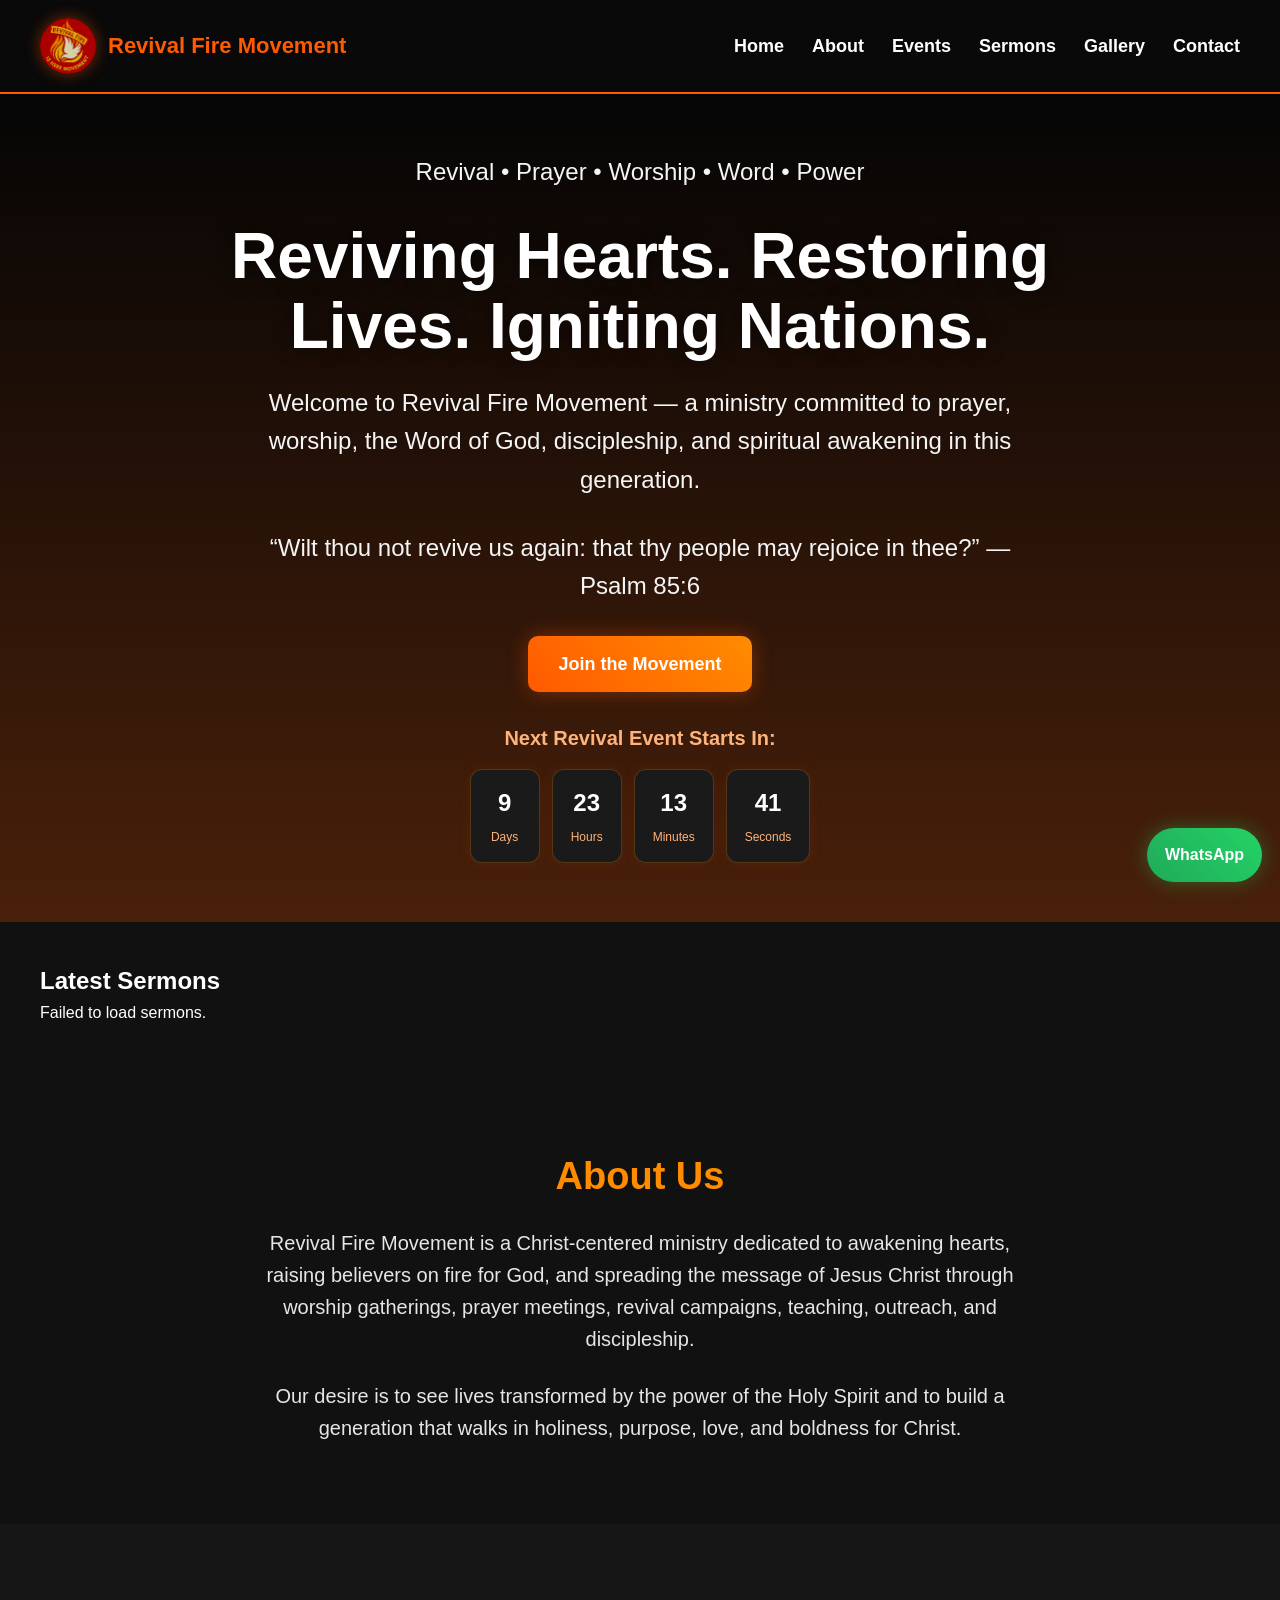
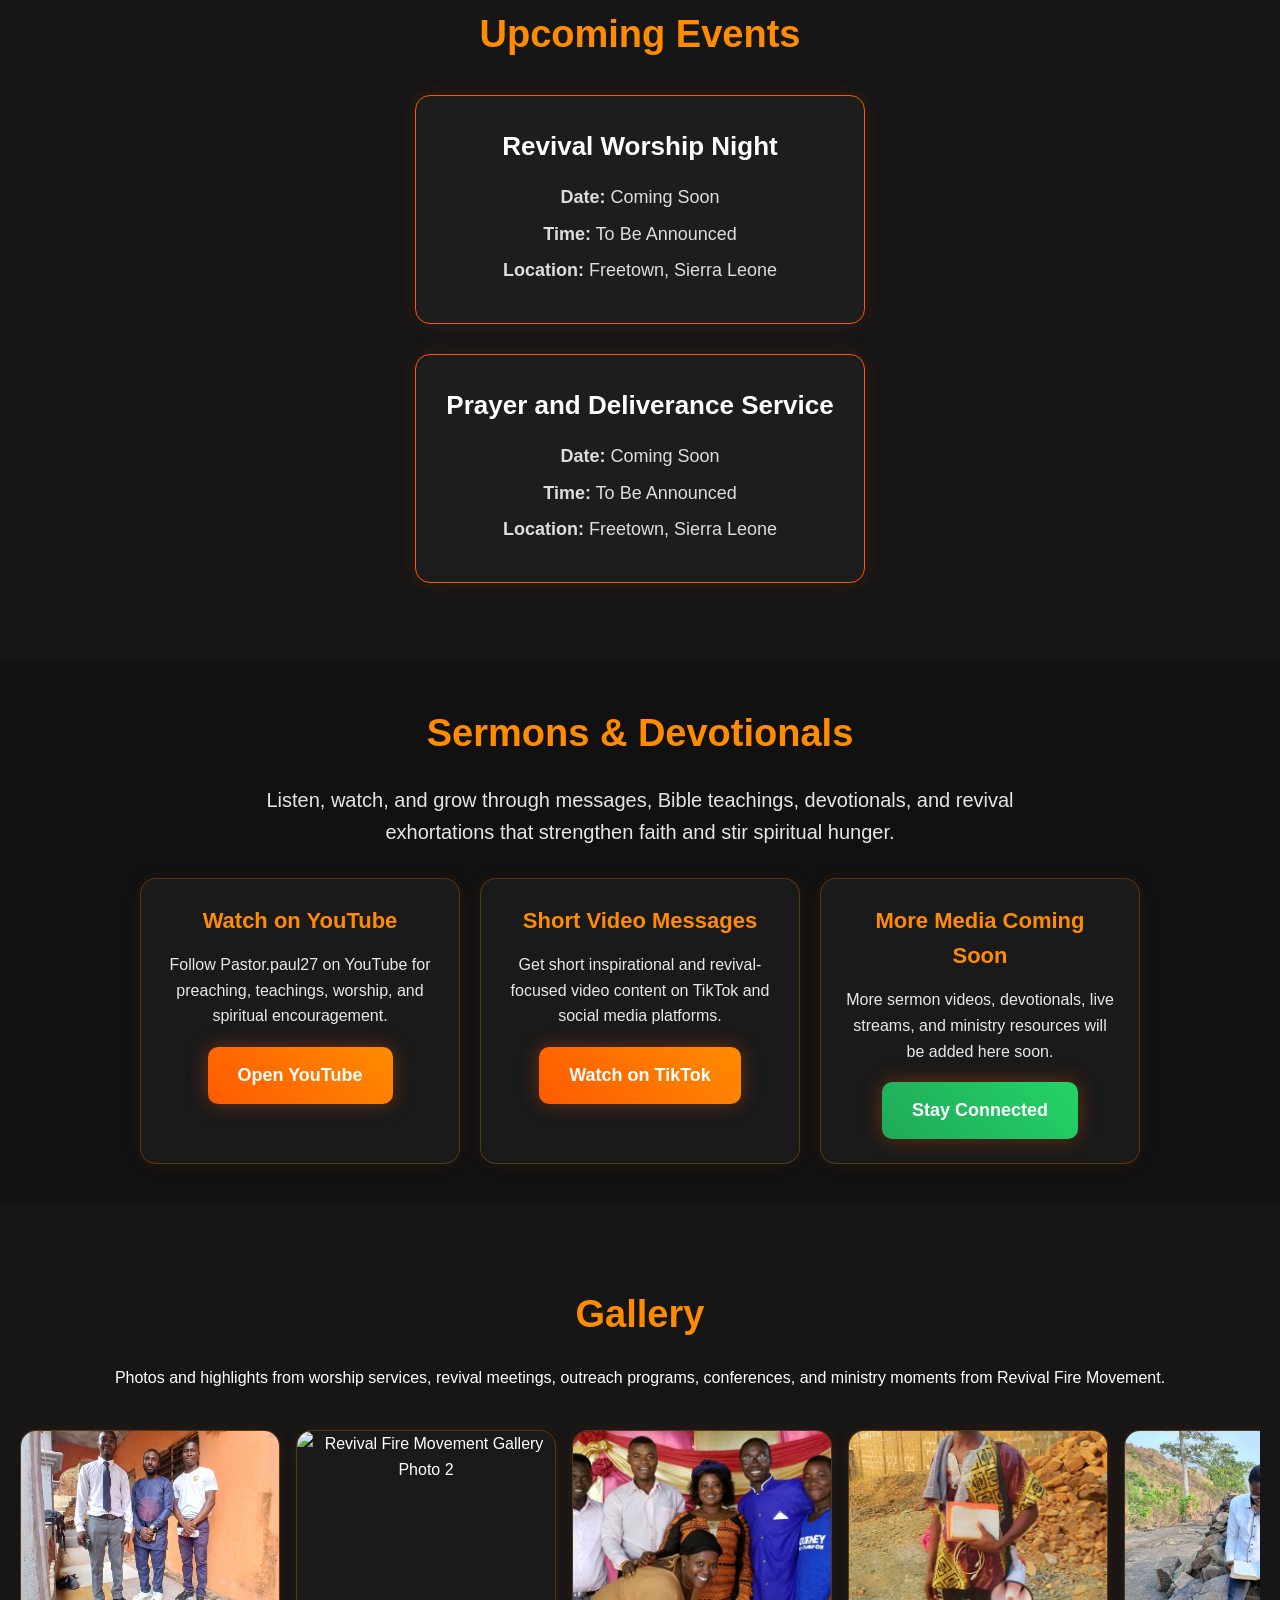
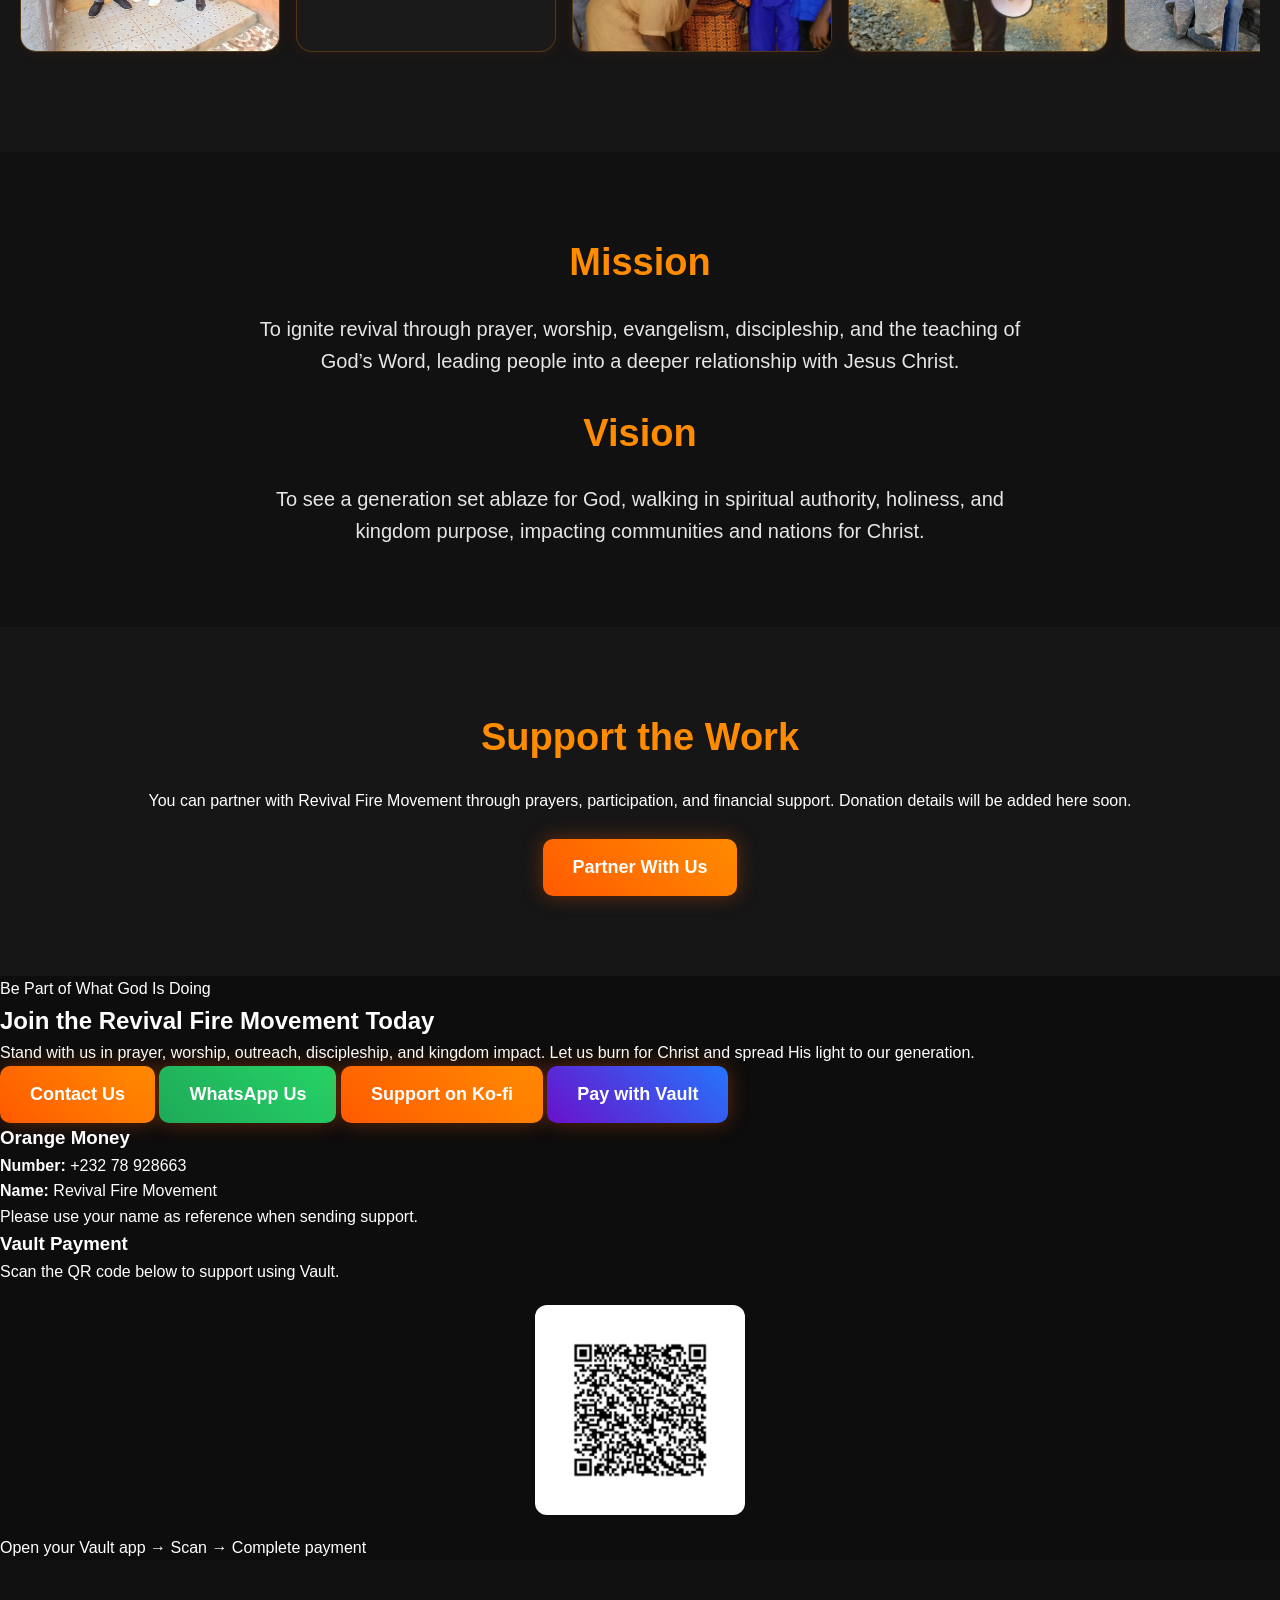
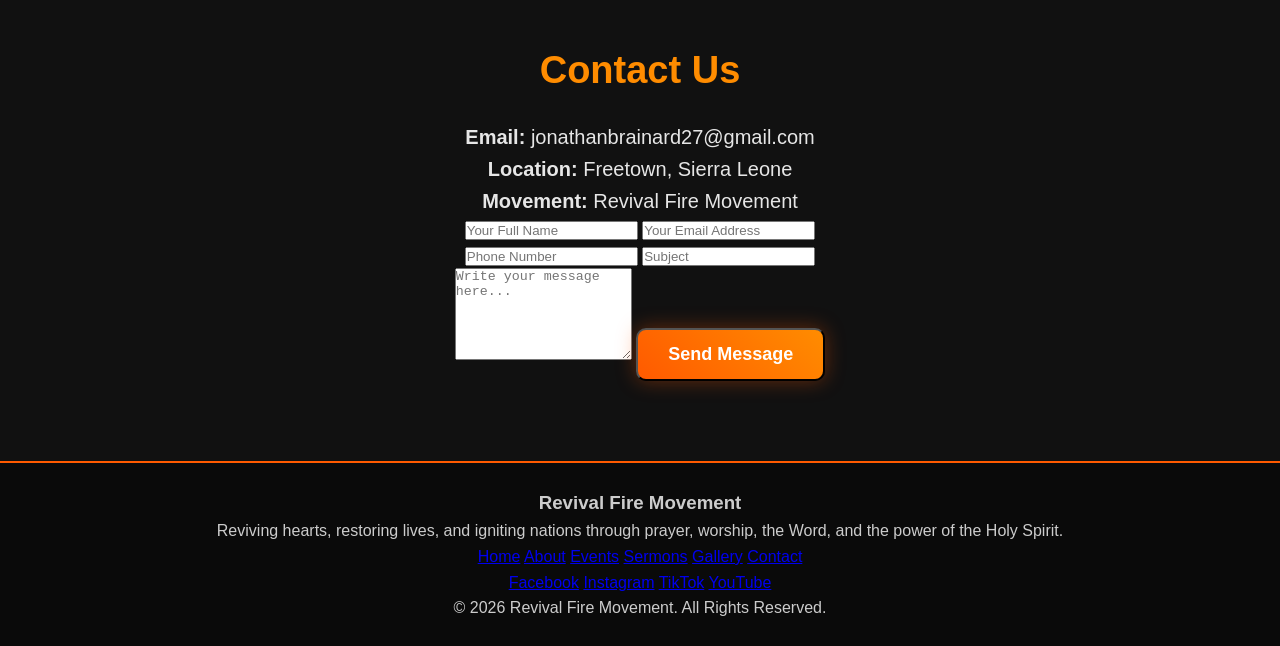
==== index.html @ f13194af "Add files via upload" ====
<!DOCTYPE html>
<html lang="en">
<head>
  <meta charset="UTF-8" />
  <meta name="viewport" content="width=device-width, initial-scale=1.0" />
  <meta name="theme-color" content="#ff5a00" />
  <meta name="mobile-web-app-capable" content="yes" />
  <meta name="apple-mobile-web-app-capable" content="yes" />
  <meta name="apple-mobile-web-app-status-bar-style" content="black-translucent" />
  <meta name="apple-mobile-web-app-title" content="Revival Fire Movement" />
  <meta name="google-site-verification" content="MWA6_Upmt65D9s9xEPZRbGM8fXt6G79iEgOUe_tkUkM">

<script src="https://identity.netlify.com/v1/netlify-identity-widget.js"></script>

 <title>Revival Fire Movement | Revival, Prayer & Worship in Sierra Leone</title>

<!-- SEO META TAGS -->
<meta name="description" content="Revival Fire Movement is a Christ-centered ministry in Sierra Leone focused on prayer, worship, revival, and the Word of God. Join us and experience spiritual transformation.">






<meta name="keywords" content="Revival Fire Movement, Pastor Paul, Sierra Leone church, revival ministry, worship, prayer, gospel, Christian movement, Freetown church">

<meta name="author" content="Revival Fire Movement">

<!-- OPEN GRAPH (FACEBOOK, WHATSAPP) -->
<meta property="og:title" content="Revival Fire Movement">
<meta property="og:description" content="Reviving hearts, restoring lives, and igniting nations through prayer, worship, and the Word of God.">
<meta property="og:image" content="logo.png">
<meta property="og:type" content="website">

<!-- TWITTER / SOCIAL -->
<meta name="twitter:card" content="summary_large_image">
<meta name="twitter:title" content="Revival Fire Movement">
<meta name="twitter:description" content="A Christ-centered revival movement bringing prayer, worship, and transformation.">
<meta name="twitter:image" content="logo.png">

  <link rel="manifest" href="manifest.json" />
  <link rel="icon" type="image/png" href="logo.png" />
  <link rel="apple-touch-icon" href="icon-192.png" />
  <link rel="stylesheet" href="style.css" />
</head>
<body>
<div id="loader">
  <div class="loader-content">
    <img src="logo.png" alt="Revival Fire Movement Logo" class="loader-logo">
    <h2>Revival Fire Movement</h2>
    <p>Igniting Hearts for Christ...</p>
  </div>
</div>

  <header>
   <nav class="navbar">
  <div class="logo">
    <img src="./logo.png" alt="Revival Fire Movement Logo">
    <span>Revival Fire Movement</span>
  </div>

  <button class="menu-toggle" id="menu-toggle">☰</button>

  <ul class="nav-links" id="nav-links">
    <li><a href="#home">Home</a></li>
    <li><a href="#about">About</a></li>
    <li><a href="#events">Events</a></li>
    <li><a href="#sermons">Sermons</a></li>
    <li><a href="#gallery">Gallery</a></li>
    <li><a href="#contact">Contact</a></li>
  </ul>
</nav>
  </header>

  <section class="hero" id="home">
  <div class="hero-overlay">
    <div class="hero-text">
      <p class="hero-tag">Revival • Prayer • Worship • Word • Power</p>
      <h1>Reviving Hearts. Restoring Lives. Igniting Nations.</h1>
      <p>
        Welcome to Revival Fire Movement — a ministry committed to prayer,
        worship, the Word of God, discipleship, and spiritual awakening in this generation.
      </p>
      <p class="hero-scripture">
        “Wilt thou not revive us again: that thy people may rejoice in thee?” — Psalm 85:6
      </p>
      <a href="#contact" class="btn">Join the Movement</a>
    </div>
    <div class="countdown-section">
  <h3>Next Revival Event Starts In:</h3>
  <div class="countdown">
    <div class="time-box">
      <span id="days">00</span>
      <small>Days</small>
    </div>
    <div class="time-box">
      <span id="hours">00</span>
      <small>Hours</small>
    </div>
    <div class="time-box">
      <span id="minutes">00</span>
      <small>Minutes</small>
    </div>
    <div class="time-box">
      <span id="seconds">00</span>
      <small>Seconds</small>
    </div>
  </div>
</div>
  </div>
</section>

<section id="sermons">
  <h2>Latest Sermons</h2>
  <div id="posts-container"></div>
</section>

  <section class="about" id="about">
    <h2 class="section-title">About Us</h2>
    <p>
      Revival Fire Movement is a Christ-centered ministry dedicated to awakening hearts,
      raising believers on fire for God, and spreading the message of Jesus Christ through
      worship gatherings, prayer meetings, revival campaigns, teaching, outreach, and discipleship.
    </p>
    <br>
    <p>
      Our desire is to see lives transformed by the power of the Holy Spirit and to build a generation
      that walks in holiness, purpose, love, and boldness for Christ.
    </p>
  </section>

  <section class="events" id="events">
    <h2 class="section-title">Upcoming Events</h2>

    <div class="event-card">
      <h3>Revival Worship Night</h3>
      <p><strong>Date:</strong> Coming Soon</p>
      <p><strong>Time:</strong> To Be Announced</p>
      <p><strong>Location:</strong> Freetown, Sierra Leone</p>
    </div>

    <div class="event-card">
      <h3>Prayer and Deliverance Service</h3>
      <p><strong>Date:</strong> Coming Soon</p>
      <p><strong>Time:</strong> To Be Announced</p>
      <p><strong>Location:</strong> Freetown, Sierra Leone</p>
    </div>
  </section>

  <section class="about" id="sermons">
  <h2 class="section-title">Sermons & Devotionals</h2>
  <p>
    Listen, watch, and grow through messages, Bible teachings, devotionals, and revival exhortations
    that strengthen faith and stir spiritual hunger.
  </p>

  <div class="sermon-grid">
    <div class="sermon-card">
      <h3>Watch on YouTube</h3>
      <p>Follow Pastor.paul27 on YouTube for preaching, teachings, worship, and spiritual encouragement.</p>
      <a href="https://youtube.com/@pastor.paul27" target="_blank" class="btn">Open YouTube</a>
    </div>

    <div class="sermon-card">
      <h3>Short Video Messages</h3>
      <p>Get short inspirational and revival-focused video content on TikTok and social media platforms.</p>
      <a href="https://www.tiktok.com/@pastor.paul27" target="_blank" class="btn btn-outline">Watch on TikTok</a>
    </div>

    <div class="sermon-card">
      <h3>More Media Coming Soon</h3>
      <p>More sermon videos, devotionals, live streams, and ministry resources will be added here soon.</p>
      <a href="#contact" class="btn btn-whatsapp">Stay Connected</a>
    </div>
  </div>
</section>

  <section class="events" id="gallery">
  <h2 class="section-title">Gallery</h2>
  <p>
    Photos and highlights from worship services, revival meetings, outreach programs,
    conferences, and ministry moments from Revival Fire Movement.
  </p>

  <div class="gallery-grid real-gallery">
  <div class="gallery-item">
    <img src="gallery1.jpg" alt="Revival Fire Movement Gallery Photo 1" class="gallery-preview">
  </div>

  <div class="gallery-item">
    <img src="gallery2.jpg" alt="Revival Fire Movement Gallery Photo 2" class="gallery-preview">
  </div>

  <div class="gallery-item">
    <img src="gallery3.jpg" alt="Revival Fire Movement Gallery Photo 3" class="gallery-preview">
  </div>

  <div class="gallery-item">
    <img src="gallery4.jpg" alt="Revival Fire Movement Gallery Photo " class="gallery-preview">
  </div>
  
   <div class="gallery-item">
    <img src="gallery5.jpg" alt="Revival Fire Movement Gallery Photo 5" class="gallery-preview">
  </div>

   <div class="gallery-item">
    <img src="gallery6.jpg" alt="Revival Fire Movement Gallery Photo 6" class="gallery-preview">
  </div>

   <div class="gallery-item">
    <img src="gallery7.jpg" alt="Revival Fire Movement Gallery Photo 7" class="gallery-preview">
  </div>
</div>
</section>

  <section class="about">
    <h2>Mission</h2>
    <p>
      To ignite revival through prayer, worship, evangelism, discipleship, and the teaching
      of God’s Word, leading people into a deeper relationship with Jesus Christ.
    </p>
    <br>
    <h2>Vision</h2>
    <p>
      To see a generation set ablaze for God, walking in spiritual authority, holiness,
      and kingdom purpose, impacting communities and nations for Christ.
    </p>
  </section>

 <section class="events">
  <h2 class="section-title">Support the Work</h2>
  <div class="support-box">
    <p>
      You can partner with Revival Fire Movement through prayers, participation, and financial support.
      Donation details will be added here soon.
    </p>
    <br>
    <a href="#contact" class="btn">Partner With Us</a>
  </div>
</section>

<section class="cta-section">
  <div class="cta-box">
    <p class="cta-small">Be Part of What God Is Doing</p>
    <h2>Join the Revival Fire Movement Today</h2>
    <p>
      Stand with us in prayer, worship, outreach, discipleship, and kingdom impact.
      Let us burn for Christ and spread His light to our generation.
    </p>

    <div class="cta-buttons">
  <a href="#contact" class="btn">Contact Us</a>
  <a href="https://wa.me/23278928663" target="_blank" class="btn btn-whatsapp">WhatsApp Us</a>
  <a href="https://ko-fi.com/revivalfiremovement" target="_blank" class="btn btn-outline">Support on Ko-fi</a>
  <a href="#" class="btn btn-vault">Pay with Vault</a>
</div>

    <div class="payment-info-grid">
      <div class="payment-info-box">
        <h3>Orange Money</h3>
        <p><strong>Number:</strong> +232 78 928663</p>
        <p><strong>Name:</strong> Revival Fire Movement</p>
        <p>Please use your name as reference when sending support.</p>
      </div>

   <div class="payment-info-box">
  <h3>Vault Payment</h3>
  <p>Scan the QR code below to support using Vault.</p>

  <div class="qr-box">
    <img src="vault-qr.png" alt="Vault QR Code">
  </div>

  <p>Open your Vault app → Scan → Complete payment</p>
</div>
  </div>
</section>
  
<section class="contact" id="contact">
  <h2 class="section-title">Contact Us</h2>

  <div class="contact-box">
    <p><strong>Email:</strong> jonathanbrainard27@gmail.com</p>
    <p><strong>Location:</strong> Freetown, Sierra Leone</p>
    <p><strong>Movement:</strong> Revival Fire Movement</p>
  </div>

  <form class="contact-form" action="https://formspree.io/f/xnjoyboo" method="POST">
    <div class="form-row">
      <input type="text" name="name" placeholder="Your Full Name" required>
     <input type="email" name="email" placeholder="Your Email Address" required>
    </div>

    <div class="form-row">
      <input type="text" name="phone" placeholder="Phone Number">
      <input type="text" name="subject" placeholder="Subject">
    </div>

    <textarea name="message" placeholder="Write your message here..." rows="6" required></textarea>

    <button type="submit" class="btn">Send Message</button>
  </form>
</section>

 <footer class="footer">
  <div class="footer-content">
    <h3>Revival Fire Movement</h3>
    <p>
      Reviving hearts, restoring lives, and igniting nations through prayer,
      worship, the Word, and the power of the Holy Spirit.
    </p>

    <div class="footer-links">
      <a href="#home">Home</a>
      <a href="#about">About</a>
      <a href="#events">Events</a>
      <a href="#sermons">Sermons</a>
      <a href="#gallery">Gallery</a>
      <a href="#contact">Contact</a>
    </div>

    <div class="footer-social">
  <a href="https://www.facebook.com/revivalfireishere" target="_blank">Facebook</a>
  <a href="https://www.instagram.com/pastor.paul27" target="_blank">Instagram</a>
  <a href="https://www.tiktok.com/@pastor.paul27" target="_blank">TikTok</a>
  <a href="https://youtube.com/@pastor.paul27" target="_blank">YouTube</a>
</div>

    <p class="footer-copy">&copy; 2026 Revival Fire Movement. All Rights Reserved.</p>
  </div>
</footer>

<a href="https://wa.me/23278928663" class="floating-whatsapp" target="_blank" aria-label="Chat on WhatsApp">
  WhatsApp
</a>

<div id="gallery-lightbox" class="gallery-lightbox">
  <span class="lightbox-close">&times;</span>
  <img id="lightbox-image" src="" alt="Enlarged gallery image">
</div>

  <script src="script.js"></script>
<script>
  if (window.netlifyIdentity) {
    window.netlifyIdentity.on("init", (user) => {
      if (!user) {
        window.netlifyIdentity.on("login", () => {
          document.location.href = "/admin/";
        });
      }
    });
  }
</script>
</body>
</html>
---- style.css ----
* {
  margin: 0;
  padding: 0;
  box-sizing: border-box;
}

html {
  scroll-behavior: smooth;
}

body {
  font-family: Arial, sans-serif;
  background: #0d0d0d;
  color: #ffffff;
  line-height: 1.6;
}

/* NAVBAR */
.navbar {
  display: flex;
  justify-content: space-between;
  align-items: center;
  padding: 18px 40px;
  background: rgba(10, 10, 10, 0.95);
  border-bottom: 2px solid #ff5a00;
  position: sticky;
  top: 0;
  z-index: 1000;
}

.logo {
  display: flex;
  align-items: center;
  gap: 12px;
  color: #ff5a00;
  font-weight: bold;
  font-size: 22px;
}

.logo img {
  width: 56px;
  height: 56px;
  border-radius: 50%;
  object-fit: cover;
  box-shadow: 0 0 15px rgba(255, 90, 0, 0.45);
}

.nav-links {
  list-style: none;
  display: flex;
  gap: 28px;
  align-items: center;
}

.nav-links a {
  color: #ffffff;
  text-decoration: none;
  font-size: 18px;
  font-weight: bold;
  transition: 0.3s ease;
}

.nav-links a:hover {
  color: #ff5a00;
}
.menu-toggle {
  display: none;
  background: transparent;
  border: 2px solid #ff5a00;
  color: #ffffff;
  font-size: 28px;
  padding: 6px 12px;
  border-radius: 8px;
  cursor: pointer;
}

/* HERO */
.hero {
  min-height: 92vh;
  background:
    linear-gradient(rgba(0, 0, 0, 0.65), rgba(255, 90, 0, 0.25)),
    url('https://images.unsplash.com/photo-1504052434569-70ad5836ab65?auto=format&fit=crop&w=1400&q=80') center/cover no-repeat;
  display: flex;
  justify-content: center;
  align-items: center;
  text-align: center;
  padding: 40px 20px;
}

.hero-text {
  max-width: 900px;
}

.hero-text h1 {
  font-size: 64px;
  line-height: 1.1;
  margin-bottom: 22px;
  text-shadow: 0 0 18px rgba(0, 0, 0, 0.55);
}

.hero-text p {
  font-size: 24px;
  max-width: 780px;
  margin: 0 auto 30px;
  color: #f5f5f5;
}

/* BUTTON */
.btn {
  display: inline-block;
  background: linear-gradient(45deg, #ff5a00, #ff8c00);
  color: #ffffff;
  padding: 14px 30px;
  text-decoration: none;
  font-size: 18px;
  font-weight: bold;
  border-radius: 10px;
  box-shadow: 0 0 20px rgba(255, 90, 0, 0.35);
  transition: transform 0.3s ease, box-shadow 0.3s ease;
}

.btn:hover {
  transform: translateY(-3px);
  box-shadow: 0 0 25px rgba(255, 90, 0, 0.55);
}

/* SECTIONS */
.about,
.events,
.contact {
  padding: 80px 20px;
  text-align: center;
}

.about {
  background: #111111;
}

.events {
  background: #161616;
}

.contact {
  background: #111111;
}

.about h2,
.events h2,
.contact h2 {
  font-size: 38px;
  color: #ff8c00;
  margin-bottom: 20px;
}

.about p,
.contact p {
  max-width: 800px;
  margin: 0 auto;
  font-size: 20px;
  color: #e6e6e6;
}

.event-card {
  background: #1d1d1d;
  margin: 30px auto 0;
  padding: 30px;
  max-width: 450px;
  border-radius: 15px;
  border: 1px solid #ff5a00;
  box-shadow: 0 0 20px rgba(255, 90, 0, 0.12);
}

.event-card h3 {
  color: #ffffff;
  margin-bottom: 15px;
  font-size: 26px;
}

.event-card p {
  font-size: 18px;
  color: #dddddd;
  margin-bottom: 8px;
}

/* FOOTER */
footer {
  text-align: center;
  padding: 25px 20px;
  background: #0a0a0a;
  border-top: 2px solid #ff5a00;
  color: #cccccc;
}

/* MOBILE RESPONSIVE */
@media (max-width: 900px) {
  .navbar {
    flex-wrap: wrap;
    gap: 15px;
    padding: 20px;
  }

  .menu-toggle {
    display: block;
    margin-left: auto;
  }

  .nav-links {
    display: none;
    width: 100%;
    flex-direction: column;
    align-items: center;
    gap: 18px;
    background: #111111;
    padding: 20px 0;
    border-top: 1px solid rgba(255, 90, 0, 0.3);
    margin-top: 10px;
  }

  .nav-links.show {
    display: flex;
  }

  .hero-text h1 {
    font-size: 42px;
  }

  .hero-text p {
    font-size: 20px;
  }

  .logo {
    font-size: 18px;
    text-align: center;
  }

  .logo img {
    width: 50px;
    height: 50px;
  }
}

@media (max-width: 600px) {
  .hero {
    min-height: 80vh;
      .cta-box {
    padding: 30px 18px;
  }

  .cta-box h2 {
    font-size: 30px;
  }

  .cta-box p {
    font-size: 17px;
  }

  .footer-content h3 {
    font-size: 24px;
  }

  .footer-content p {
    font-size: 16px;
  }

  .hero-text h1 {
    font-size: 32px;
  }

  .hero-text p {
    font-size: 18px;
  }

  .btn {
    font-size: 16px;
    padding: 12px 22px;
  }

  .about h2,
  .events h2,
  .contact h2 {
    font-size: 30px;
  }

  .about p,
  .contact p,
  .event-card p {
    font-size: 17px;
  }

  .event-card h3 {
    font-size: 22px;
  }
}


/* GENERAL TEXT WIDTH */
.about p,
.events p,
.contact p {
  max-width: 850px;
  margin: 0 auto 15px;
}

/* EVENTS LAYOUT */
.events {
  padding-left: 20px;
  padding-right: 20px;
}

.events .event-card {
  display: inline-block;
  vertical-align: top;
  width: 100%;
  max-width: 420px;
  margin: 20px 15px 0;
}

/* GALLERY PLACEHOLDERS */
.gallery-grid {
  display: flex;
  justify-content: center;
  flex-wrap: wrap;
  gap: 20px;
  margin-top: 30px;
}

.gallery-box {
  width: 280px;
  height: 200px;
  background: linear-gradient(135deg, #1c1c1c, #2a2a2a);
  border: 1px solid #ff5a00;
  border-radius: 14px;
  display: flex;
  align-items: center;
  justify-content: center;
  color: #ffb27a;
  font-size: 18px;
  font-weight: bold;
  box-shadow: 0 0 18px rgba(255, 90, 0, 0.12);
}

/* SUPPORT SECTION */
.support-box {
  max-width: 800px;
  margin: 25px auto 0;
  padding: 30px;
  background: #1a1a1a;
  border: 1px solid #ff5a00;
  border-radius: 15px;
  box-shadow: 0 0 20px rgba(255, 90, 0, 0.12);
}

/* CONTACT BOX */
.contact-box {
  max-width: 800px;
  margin: 25px auto 0;
  padding: 30px;
  background: #1a1a1a;
  border-radius: 15px;
  border: 1px solid rgba(255, 140, 0, 0.5);
  box-shadow: 0 0 20px rgba(255, 140, 0, 0.08);
}

/* SECTION SPACING FOR HEADINGS */
.about h2,
.events h2,
.contact h2 {
  margin-bottom: 18px;
}

/* MOBILE */
@media (max-width: 700px) {
  .gallery-box {
    width: 100%;
    max-width: 320px;
    height: 180px;
      .form-row {
    flex-direction: column;
    gap: 15px;
  }

  .contact-form {
    padding: 22px;
  }
  }

  .support-box,
  .contact-box {
    padding: 22px;
  }
}

/* CTA SECTION */
.cta-section {
  padding: 80px 20px;
  background: linear-gradient(180deg, #111111, #191919);
  text-align: center;
}

.cta-box {
  max-width: 900px;
  margin: 0 auto;
  padding: 45px 30px;
  border-radius: 20px;
  background: rgba(255, 90, 0, 0.08);
  border: 1px solid rgba(255, 140, 0, 0.25);
  box-shadow: 0 0 25px rgba(255, 90, 0, 0.08);
}

.cta-small {
  color: #ffb27a;
  font-size: 15px;
  text-transform: uppercase;
  letter-spacing: 1px;
  margin-bottom: 12px;
}

.cta-box h2 {
  font-size: 40px;
  margin-bottom: 18px;
  color: #ffffff;
}

.cta-box p {
  max-width: 760px;
  margin: 0 auto 22px;
  font-size: 19px;
  color: #e8e8e8;
}

.cta-buttons {
  display: flex;
  justify-content: center;
  gap: 16px;
  flex-wrap: wrap;
  margin-top: 15px;
}

.btn-outline {
  background: transparent;
  border: 2px solid #ff8c00;
  color: #ffffff;
}

.btn-outline:hover {
  transform: translateY(-3px);
  box-shadow: 0 0 25px rgba(255, 140, 0, 0.22);
}

/* FOOTER */
.footer {
  background: #080808;
  border-top: 2px solid #ff5a00;
  padding: 50px 20px 30px;
  text-align: center;
}

.footer-content {
  max-width: 900px;
  margin: 0 auto;
}

.footer-content h3 {
  font-size: 28px;
  color: #ff8c00;
  margin-bottom: 16px;
}

.footer-content p {
  color: #d7d7d7;
  font-size: 17px;
  max-width: 760px;
  margin: 0 auto 20px;
}

.footer-links {
  display: flex;
  justify-content: center;
  flex-wrap: wrap;
  gap: 18px;
  margin: 25px 0 18px;
}

.footer-links a {
  color: #ffffff;
  text-decoration: none;
  font-weight: bold;
}

.footer-links a:hover {
  color: #ff8c00;
}

.footer-social {
  display: flex;
  justify-content: center;
  flex-wrap: wrap;
  gap: 14px;
  margin-bottom: 20px;
}

.footer-social a {
  padding: 10px 16px;
  border: 1px solid rgba(255, 140, 0, 0.35);
  border-radius: 999px;
  color: #ffb27a;
  font-size: 15px;
  text-decoration: none;
  transition: 0.3s ease;
}

.footer-social a:hover {
  background: rgba(255, 140, 0, 0.12);
  color: #ffffff;
  transform: translateY(-2px);
}

.footer-copy {
  font-size: 14px;
  color: #aaaaaa;
  margin-top: 10px;
}

/* CONTACT FORM */
.contact-form {
  max-width: 900px;
  margin: 30px auto 0;
  background: #151515;
  border: 1px solid rgba(255, 140, 0, 0.25);
  border-radius: 18px;
  padding: 30px;
  box-shadow: 0 0 20px rgba(255, 90, 0, 0.08);
}

.form-row {
  display: flex;
  gap: 20px;
  margin-bottom: 20px;
}

.contact-form input,
.contact-form textarea {
  width: 100%;
  padding: 15px 16px;
  border-radius: 10px;
  border: 1px solid rgba(255, 140, 0, 0.25);
  background: #0f0f0f;
  color: #ffffff;
  font-size: 16px;
  outline: none;
}

.contact-form input::placeholder,
.contact-form textarea::placeholder {
  color: #bbbbbb;
}

.contact-form input:focus,
.contact-form textarea:focus {
  border-color: #ff8c00;
  box-shadow: 0 0 10px rgba(255, 140, 0, 0.15);
}

.contact-form textarea {
  resize: vertical;
  margin-bottom: 20px;
}

.contact-form .btn {
  border: none;
  cursor: pointer;
}
}

.btn-whatsapp {
  background: linear-gradient(45deg, #1faa59, #25d366);
  color: #ffffff;
}

.btn-whatsapp:hover {
  transform: translateY(-3px);
  box-shadow: 0 0 25px rgba(37, 211, 102, 0.28);
}

.btn-vault {
  background: linear-gradient(45deg, #6a11cb, #2575fc);
  color: #ffffff;
}

.btn-vault:hover {
  transform: translateY(-3px);
  box-shadow: 0 0 25px rgba(37, 117, 252, 0.28);
}

.qr-box {
  margin: 20px auto;
  padding: 15px;
  background: #ffffff;
  border-radius: 12px;
  width: fit-content;
}

.qr-box img {
  width: 180px;
  height: 180px;
  display: block;
}

/* EXTRA ANDROID-FRIENDLY MOBILE IMPROVEMENTS */
@media (max-width: 480px) {
  body {
    font-size: 15px;
  }

  .navbar {
    padding: 14px 12px;
  }

  .logo {
    gap: 8px;
    font-size: 15px;
    max-width: 80%;
  }

  .logo img {
    width: 42px;
    height: 42px;
  }

  .menu-toggle {
    font-size: 24px;
    padding: 6px 10px;
  }

  .nav-links {
    gap: 12px;
    padding: 16px 0;
  }

  .nav-links a {
    font-size: 16px;
    display: block;
    width: 100%;
    text-align: center;
    padding: 10px 0;
  }

  .hero {
    min-height: 75vh;
    padding: 20px 12px;
  }

  .hero-overlay {
    padding: 22px 14px;
  }

  .hero-text h1 {
    font-size: 28px;
    line-height: 1.2;
  }

  .hero-text p {
    font-size: 16px;
  }

  .hero-scripture {
    font-size: 15px;
  }

  .btn,
  .btn-outline,
  .btn-whatsapp,
  .btn-vault,
  .btn-paypal {
    width: 100%;
    max-width: 320px;
    text-align: center;
    padding: 14px 18px;
    font-size: 16px;
  }

  .cta-buttons {
    flex-direction: column;
    align-items: center;
  }

  .about,
  .events,
  .contact,
  .cta-section {
    padding: 55px 14px;
  }

  .about h2,
  .events h2,
  .contact h2,
  .cta-box h2 {
    font-size: 26px;
  }

  .about p,
  .events p,
  .contact p,
  .cta-box p {
    font-size: 16px;
  }

  .event-card {
    margin: 16px auto 0;
    padding: 22px 16px;
  }

  .event-card h3 {
    font-size: 20px;
  }

  .gallery-box {
    height: 150px;
    font-size: 16px;
  }

  .support-box,
  .contact-box,
  .contact-form,
  .payment-info-box,
  .cta-box {
    padding: 20px 14px;
    border-radius: 14px;
  }

  .form-row {
    gap: 12px;
  }

  .contact-form input,
  .contact-form textarea {
    font-size: 16px;
    padding: 14px;
  }

  .qr-box {
    padding: 10px;
  }

  .qr-box img {
    width: 150px;
    height: 150px;
  }

  .footer {
    padding: 35px 14px 24px;
  }

  .footer-content h3 {
    font-size: 22px;
  }

  .footer-links {
    gap: 10px;
  }

  .footer-links a,
  .footer-social a {
    font-size: 14px;
  }
}

/* FLOATING WHATSAPP BUTTON */
.floating-whatsapp {
  position: fixed;
  right: 18px;
  bottom: 18px;
  z-index: 2000;
  background: linear-gradient(45deg, #1faa59, #25d366);
  color: #ffffff;
  text-decoration: none;
  font-weight: bold;
  padding: 14px 18px;
  border-radius: 999px;
  box-shadow: 0 0 20px rgba(37, 211, 102, 0.35);
  transition: transform 0.3s ease, box-shadow 0.3s ease;
}

.floating-whatsapp:hover {
  transform: translateY(-3px);
  box-shadow: 0 0 25px rgba(37, 211, 102, 0.5);
}

@media (max-width: 480px) {
  .floating-whatsapp {
    right: 12px;
    bottom: 12px;
    padding: 12px 16px;
    font-size: 14px;
  }
}

/* LOADER */
#loader {
  position: fixed;
  top: 0;
  left: 0;
  width: 100%;
  height: 100%;
  background: #0d0d0d;
  display: flex;
  justify-content: center;
  align-items: center;
  z-index: 5000;
  transition: opacity 0.6s ease, visibility 0.6s ease;
}

#loader.hidden {
  opacity: 0;
  visibility: hidden;
}

.loader-content {
  text-align: center;
  padding: 20px;
}

.loader-logo {
  width: 95px;
  height: 95px;
  border-radius: 50%;
  margin-bottom: 18px;
  box-shadow: 0 0 25px rgba(255, 90, 0, 0.35);
  animation: pulseLogo 1.8s infinite ease-in-out;
}

.loader-content h2 {
  color: #ff8c00;
  font-size: 28px;
  margin-bottom: 10px;
}

.loader-content p {
  color: #f2f2f2;
  font-size: 16px;
}

@keyframes pulseLogo {
  0% {
    transform: scale(1);
    box-shadow: 0 0 20px rgba(255, 90, 0, 0.28);
  }
  50% {
    transform: scale(1.06);
    box-shadow: 0 0 30px rgba(255, 90, 0, 0.48);
  }
  100% {
    transform: scale(1);
    box-shadow: 0 0 20px rgba(255, 90, 0, 0.28);
  }
}

@media (max-width: 480px) {
  .loader-logo {
    width: 80px;
    height: 80px;
  }

  .loader-content h2 {
    font-size: 24px;
  }

  .loader-content p {
    font-size: 15px;
  }
}

/* SERMON SECTION */
.sermon-grid {
  display: flex;
  justify-content: center;
  flex-wrap: wrap;
  gap: 20px;
  margin-top: 30px;
}

.sermon-card {
  width: 100%;
  max-width: 320px;
  background: #1a1a1a;
  border: 1px solid rgba(255, 140, 0, 0.25);
  border-radius: 16px;
  padding: 24px;
  text-align: center;
  box-shadow: 0 0 18px rgba(255, 90, 0, 0.08);
}

.sermon-card h3 {
  color: #ff8c00;
  margin-bottom: 14px;
  font-size: 22px;
}

.sermon-card p {
  font-size: 16px;
  color: #e8e8e8;
  margin-bottom: 18px;
}

/* HORIZONTAL SCROLL GALLERY */
.real-gallery {
  display: flex;
  gap: 16px;
  overflow-x: auto;
  padding: 10px 5px 20px;
  margin-top: 30px;
  scroll-snap-type: x mandatory;
}

/* Hide scrollbar (optional but clean) */
.real-gallery::-webkit-scrollbar {
  height: 6px;
}

.real-gallery::-webkit-scrollbar-thumb {
  background: rgba(255, 140, 0, 0.5);
  border-radius: 10px;
}

.gallery-item {
  flex: 0 0 auto;
  width: 260px;
  background: #1a1a1a;
  border: 1px solid rgba(255, 140, 0, 0.25);
  border-radius: 16px;
  overflow: hidden;
  box-shadow: 0 0 18px rgba(255, 90, 0, 0.08);
  scroll-snap-align: start;
}

.gallery-item img {
  width: 100%;
  height: 220px;
  object-fit: cover;
  display: block;
}

@media (max-width: 480px) {
  .gallery-item img {
    height: 220px;
  }
}

/* TAP TO ENLARGE GALLERY */
.gallery-preview {
  cursor: pointer;
}

.gallery-lightbox {
  position: fixed;
  top: 0;
  left: 0;
  width: 100%;
  height: 100%;
  background: rgba(0, 0, 0, 0.92);
  display: none;
  justify-content: center;
  align-items: center;
  padding: 20px;
  z-index: 4000;
}

.gallery-lightbox.show {
  display: flex;
}

.gallery-lightbox img {
  max-width: 95%;
  max-height: 85vh;
  border-radius: 14px;
  box-shadow: 0 0 25px rgba(255, 140, 0, 0.18);
}

.lightbox-close {
  position: absolute;
  top: 20px;
  right: 24px;
  color: #ffffff;
  font-size: 38px;
  font-weight: bold;
  cursor: pointer;
  line-height: 1;
}

@media (max-width: 480px) {
  .gallery-lightbox img {
    max-width: 100%;
    max-height: 75vh;
  }

  .lightbox-close {
    top: 14px;
    right: 18px;
    font-size: 34px;
  }
}

/* COUNTDOWN TIMER */
.countdown-section {
  margin-top: 30px;
  text-align: center;
}

.countdown-section h3 {
  color: #ffb27a;
  margin-bottom: 15px;
  font-size: 20px;
}

.countdown {
  display: flex;
  justify-content: center;
  gap: 12px;
  flex-wrap: wrap;
}

.time-box {
  background: #1a1a1a;
  border: 1px solid rgba(255, 140, 0, 0.25);
  border-radius: 12px;
  padding: 14px 18px;
  min-width: 70px;
  box-shadow: 0 0 15px rgba(255, 90, 0, 0.08);
}

.time-box span {
  display: block;
  font-size: 24px;
  font-weight: bold;
  color: #ffffff;
}

.time-box small {
  font-size: 12px;
  color: #ffb27a;
}

#sermons {
  padding: 40px;
  background: #111;
  color: white;
}

.post {
  background: #222;
  margin: 10px 0;
  padding: 15px;
  border-radius: 10px;
}
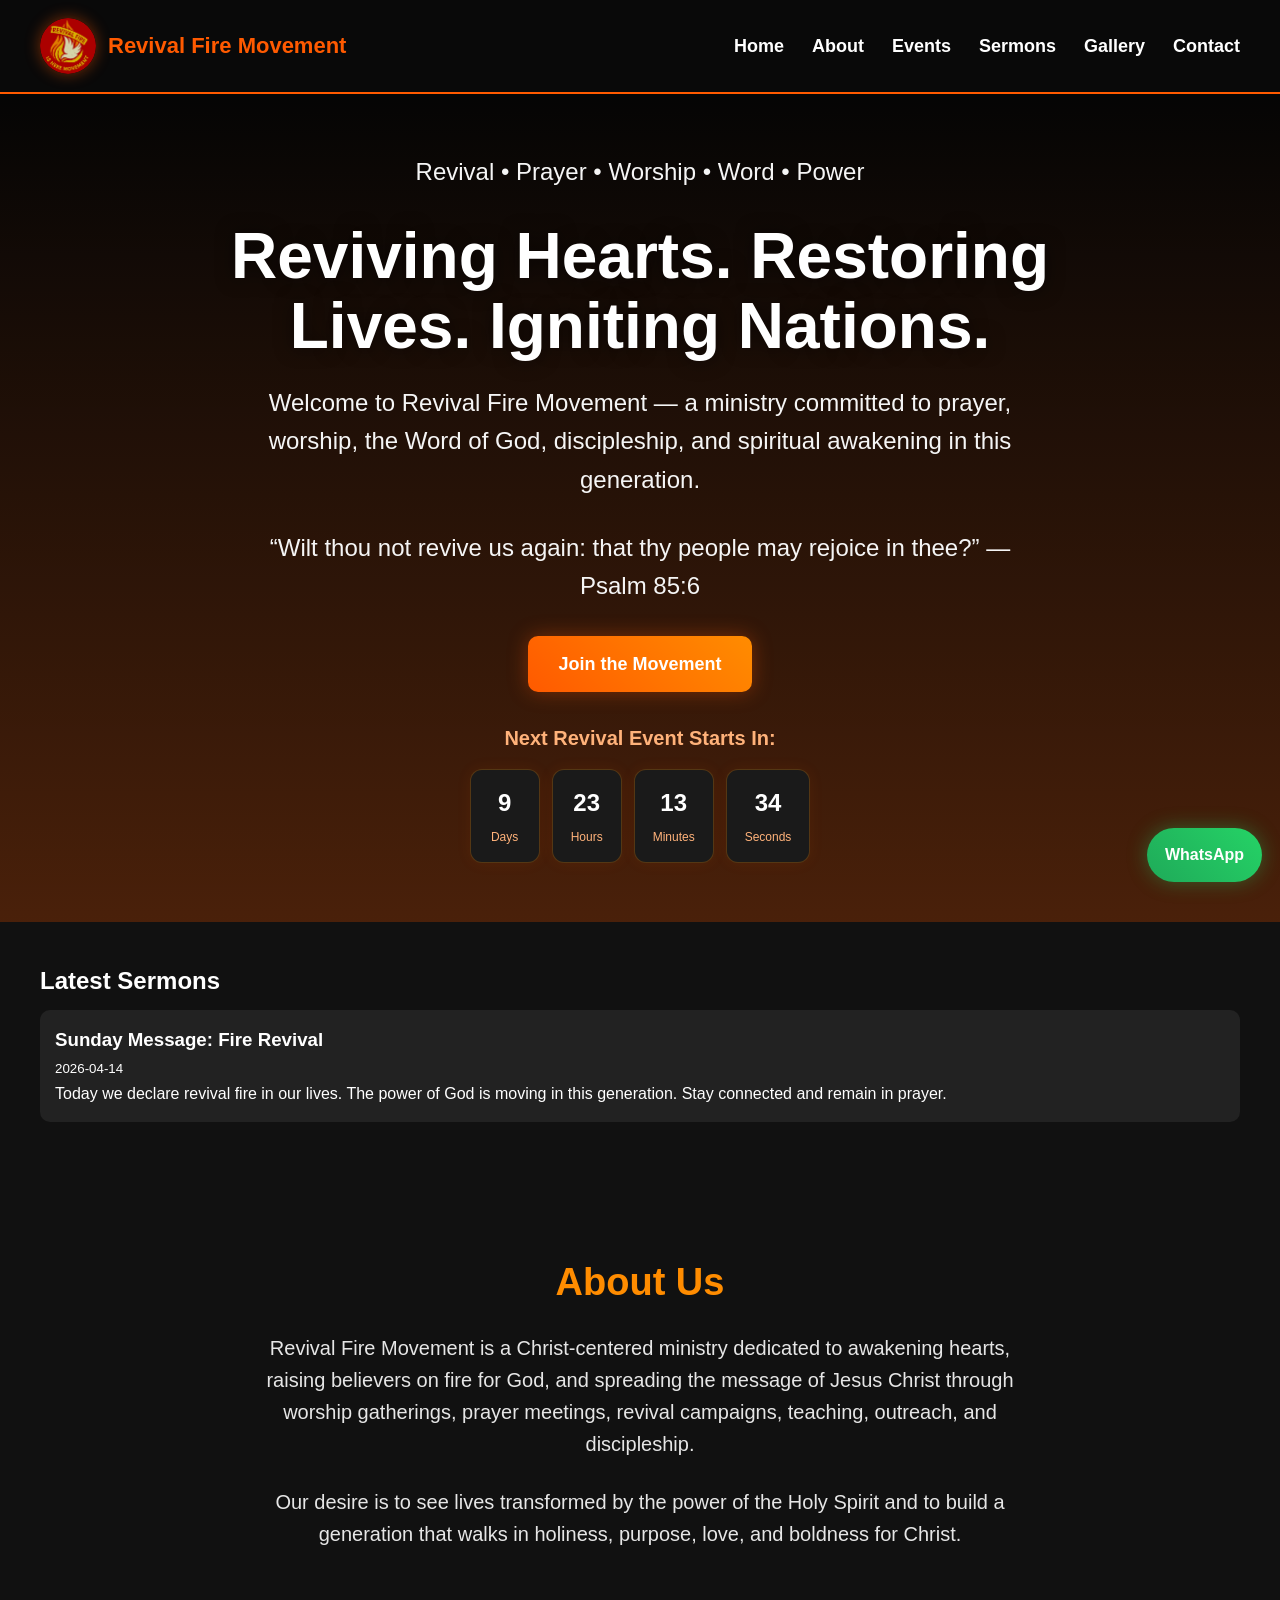
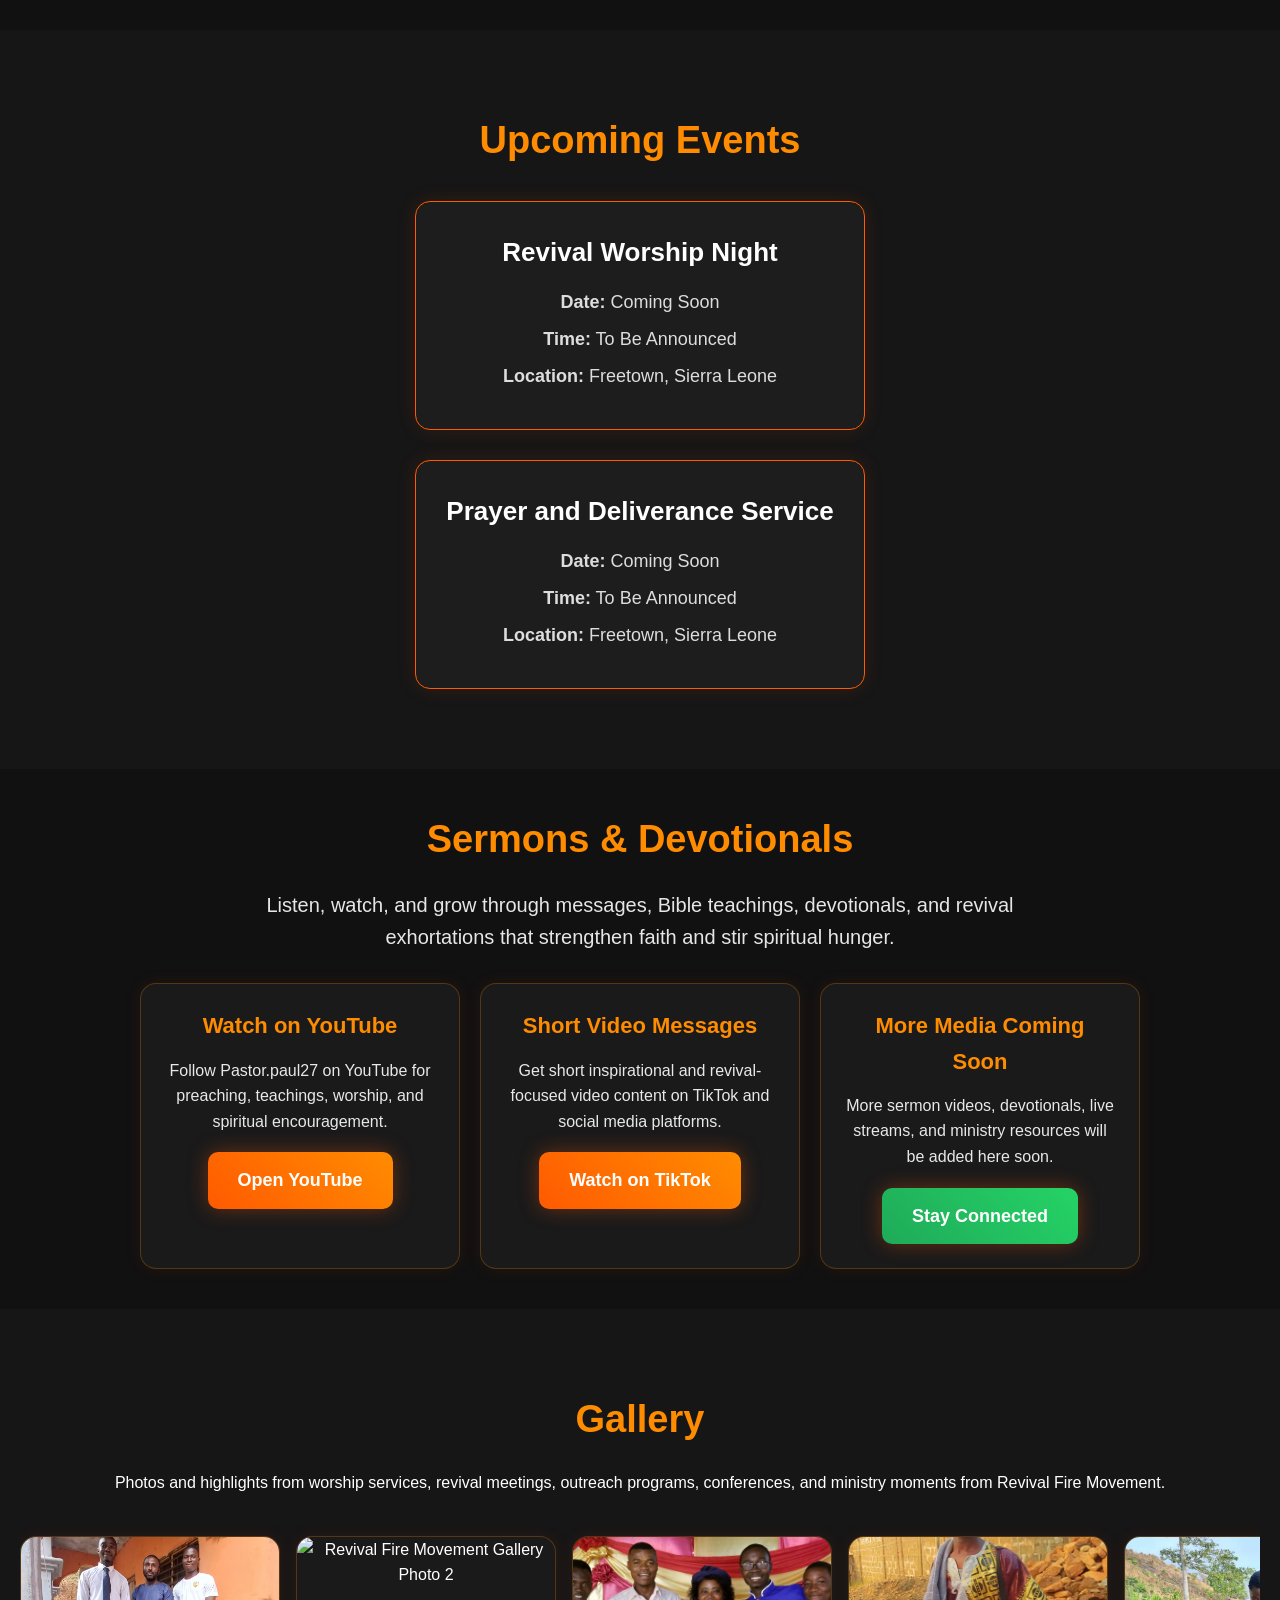
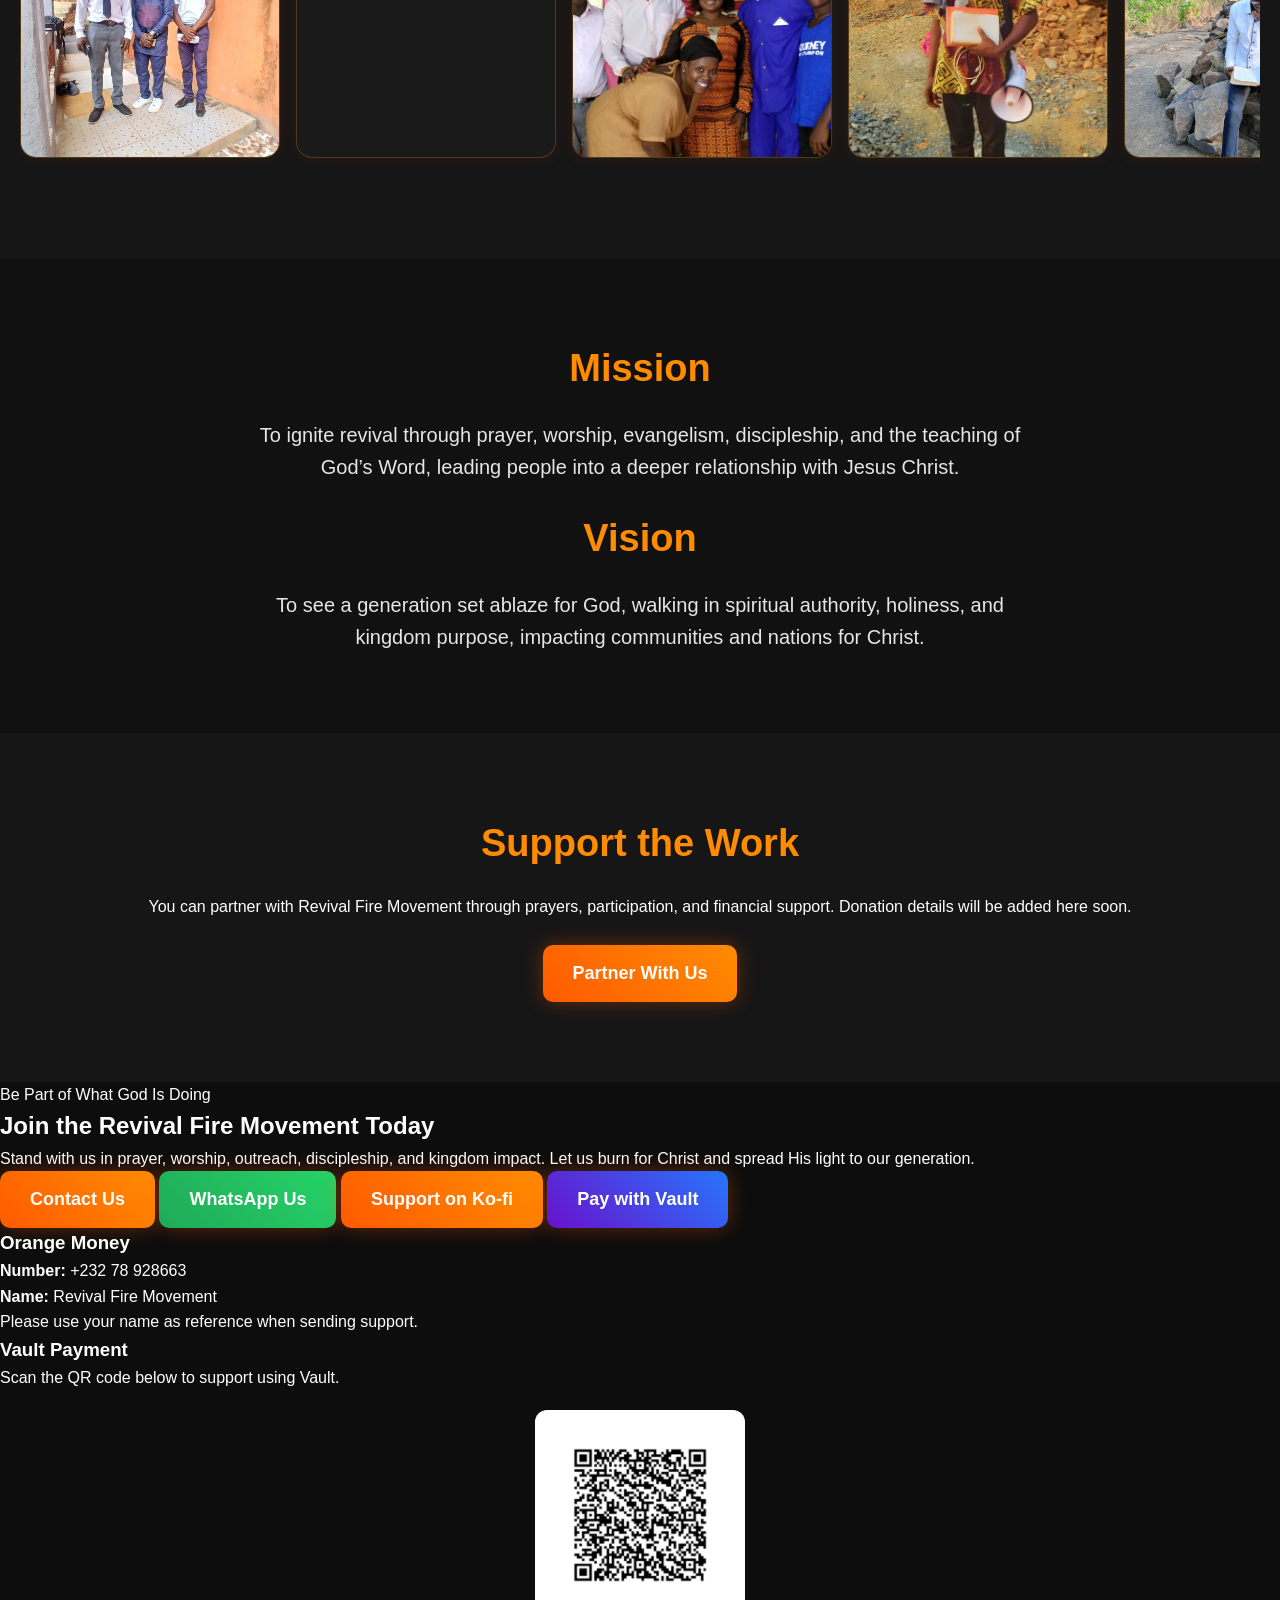
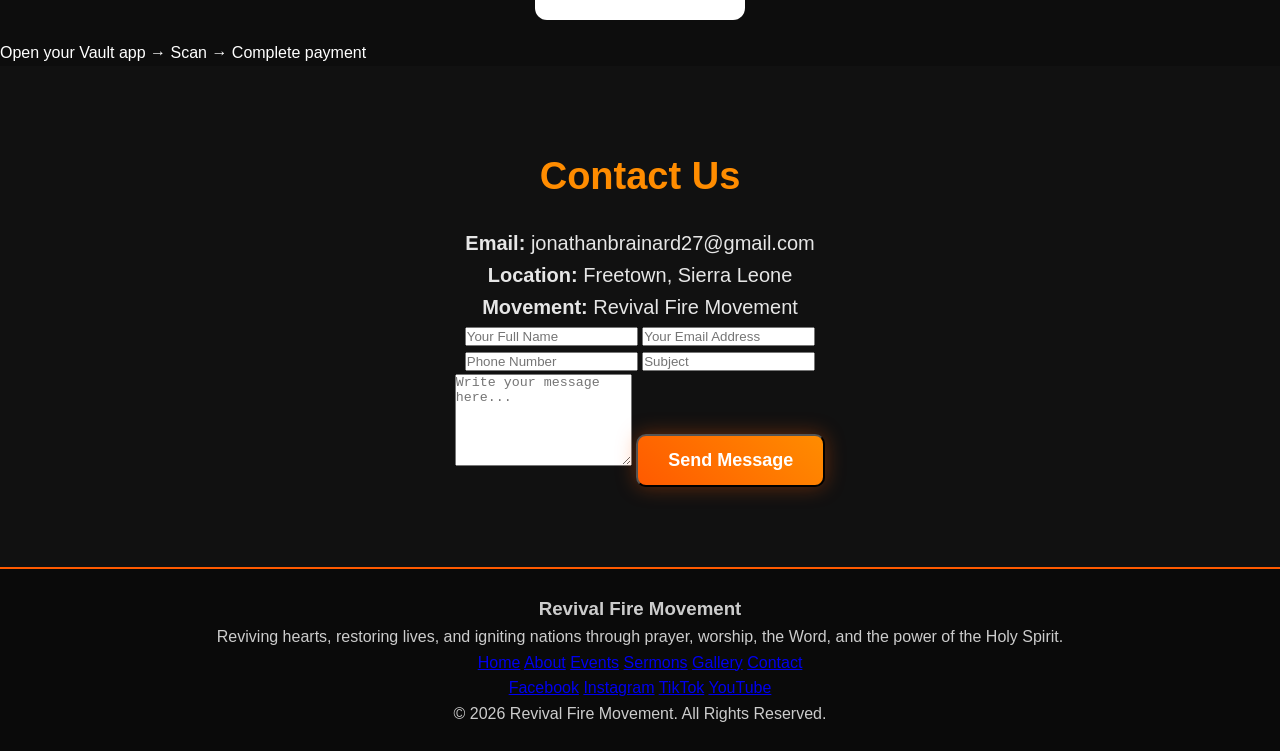
==== commit e196b7c7: "Fix HTML encoding issues in index.html" ====
--- a/index.html
+++ b/index.html
@@ -112,7 +112,7 @@
 
 <section id="sermons">
   <h2>Latest Sermons</h2>
-  <div id="posts-container"></div>
+  <div id="posts-container" class="posts-grid"></div>
 </section>
 
   <section class="about" id="about">
@@ -352,4 +352,4 @@
   }
 </script>
 </body>
-</html>+</html>
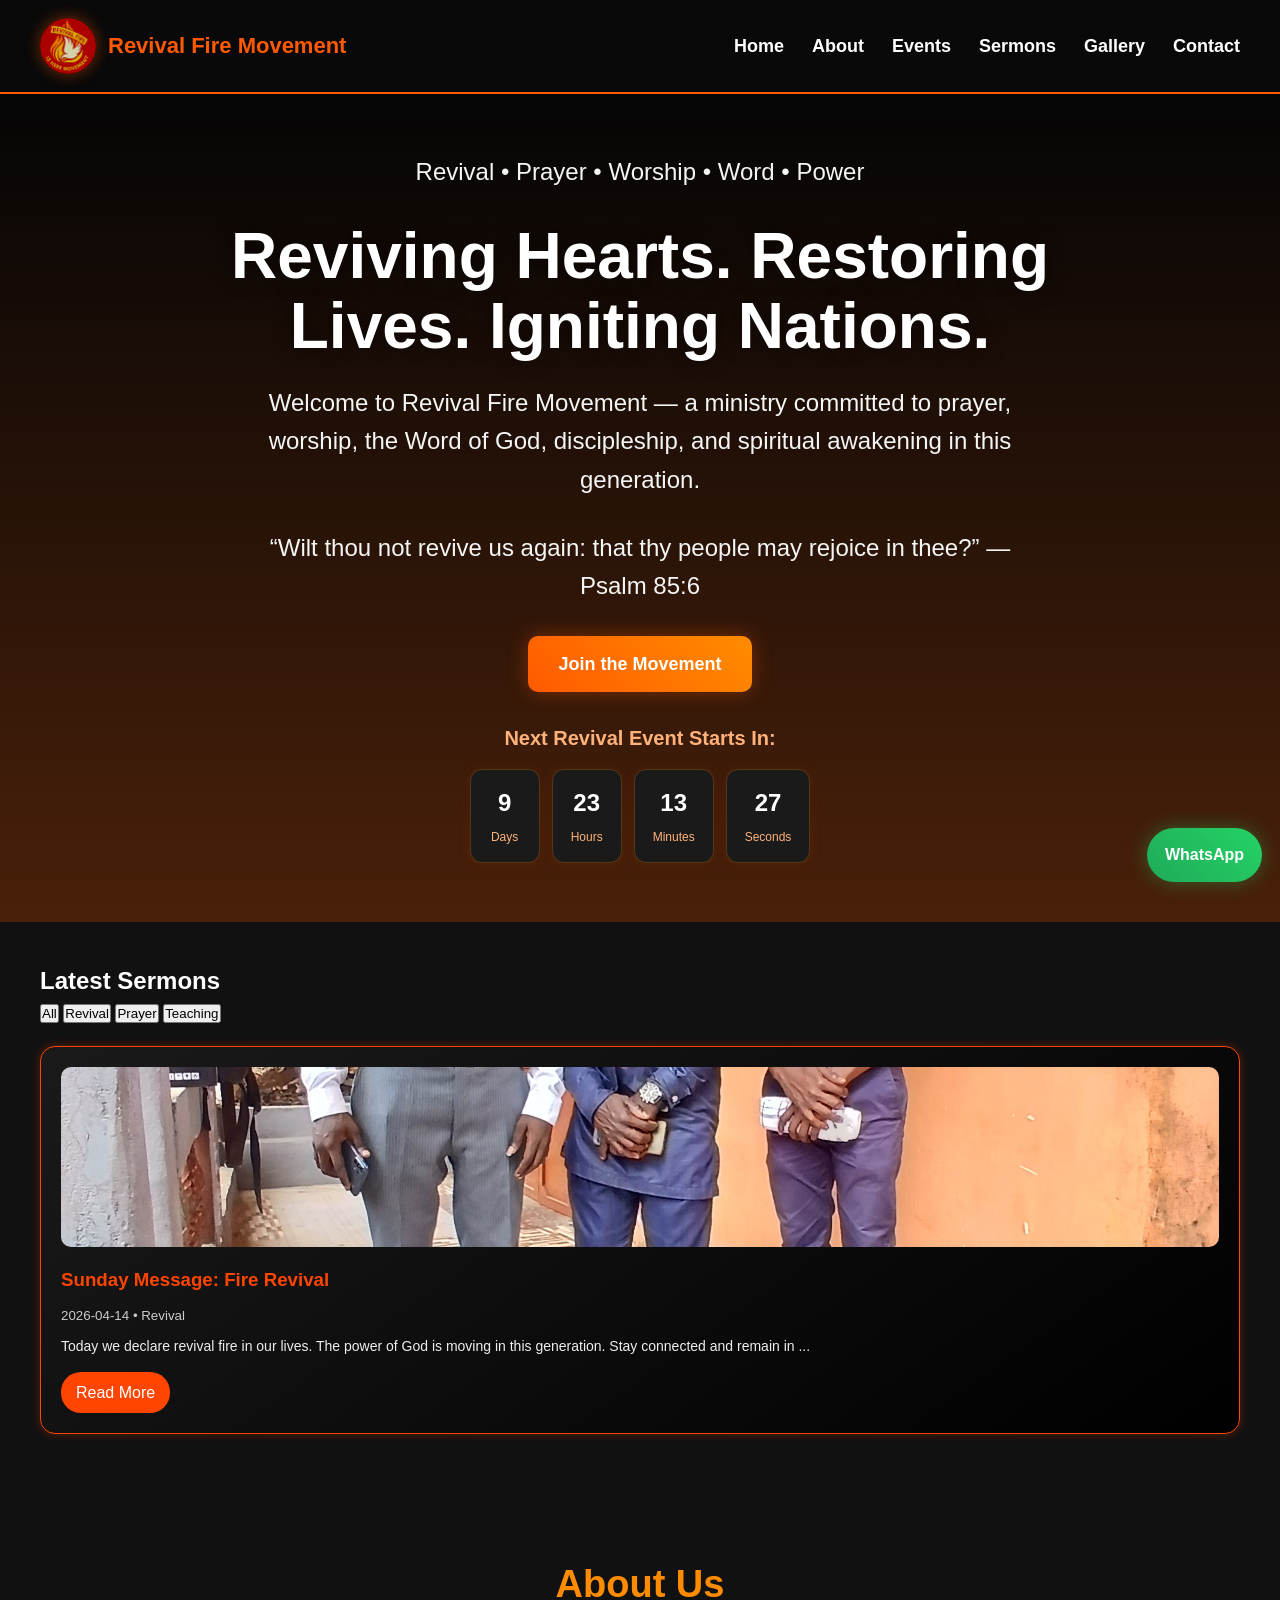
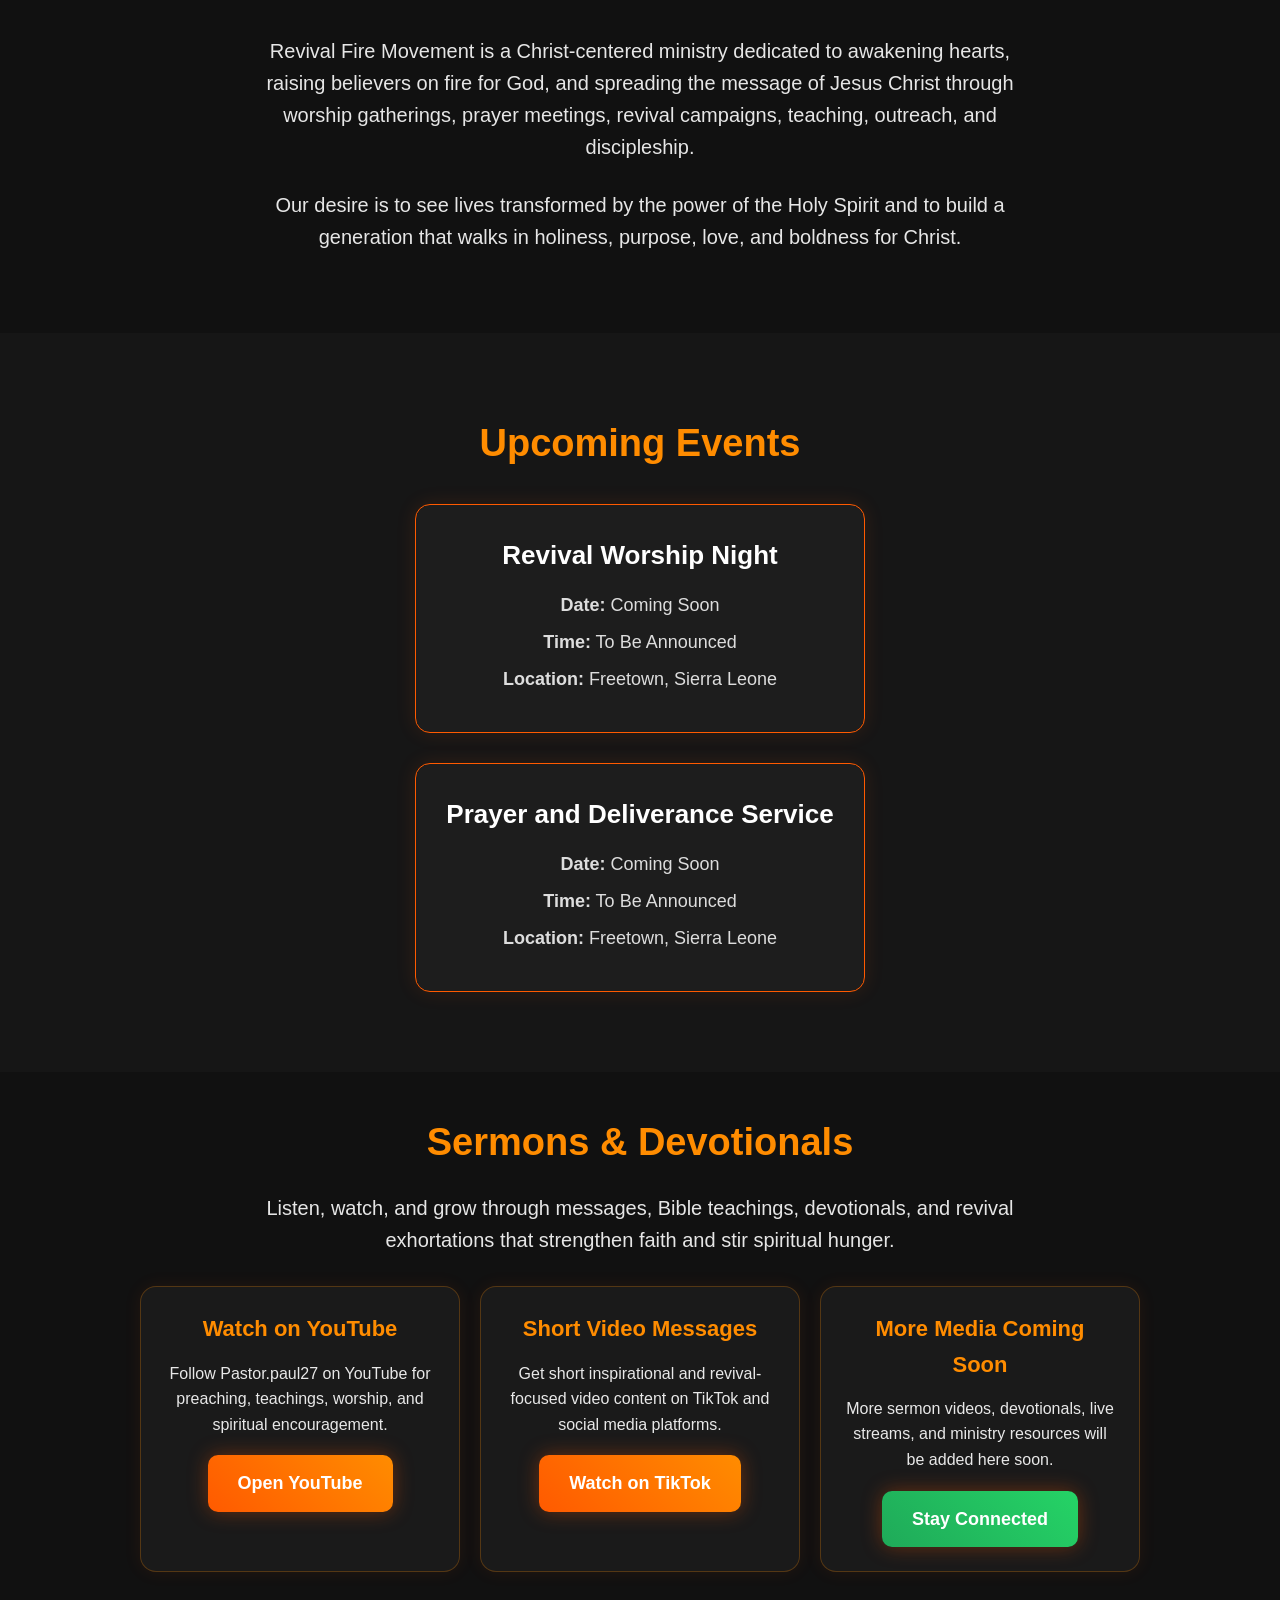
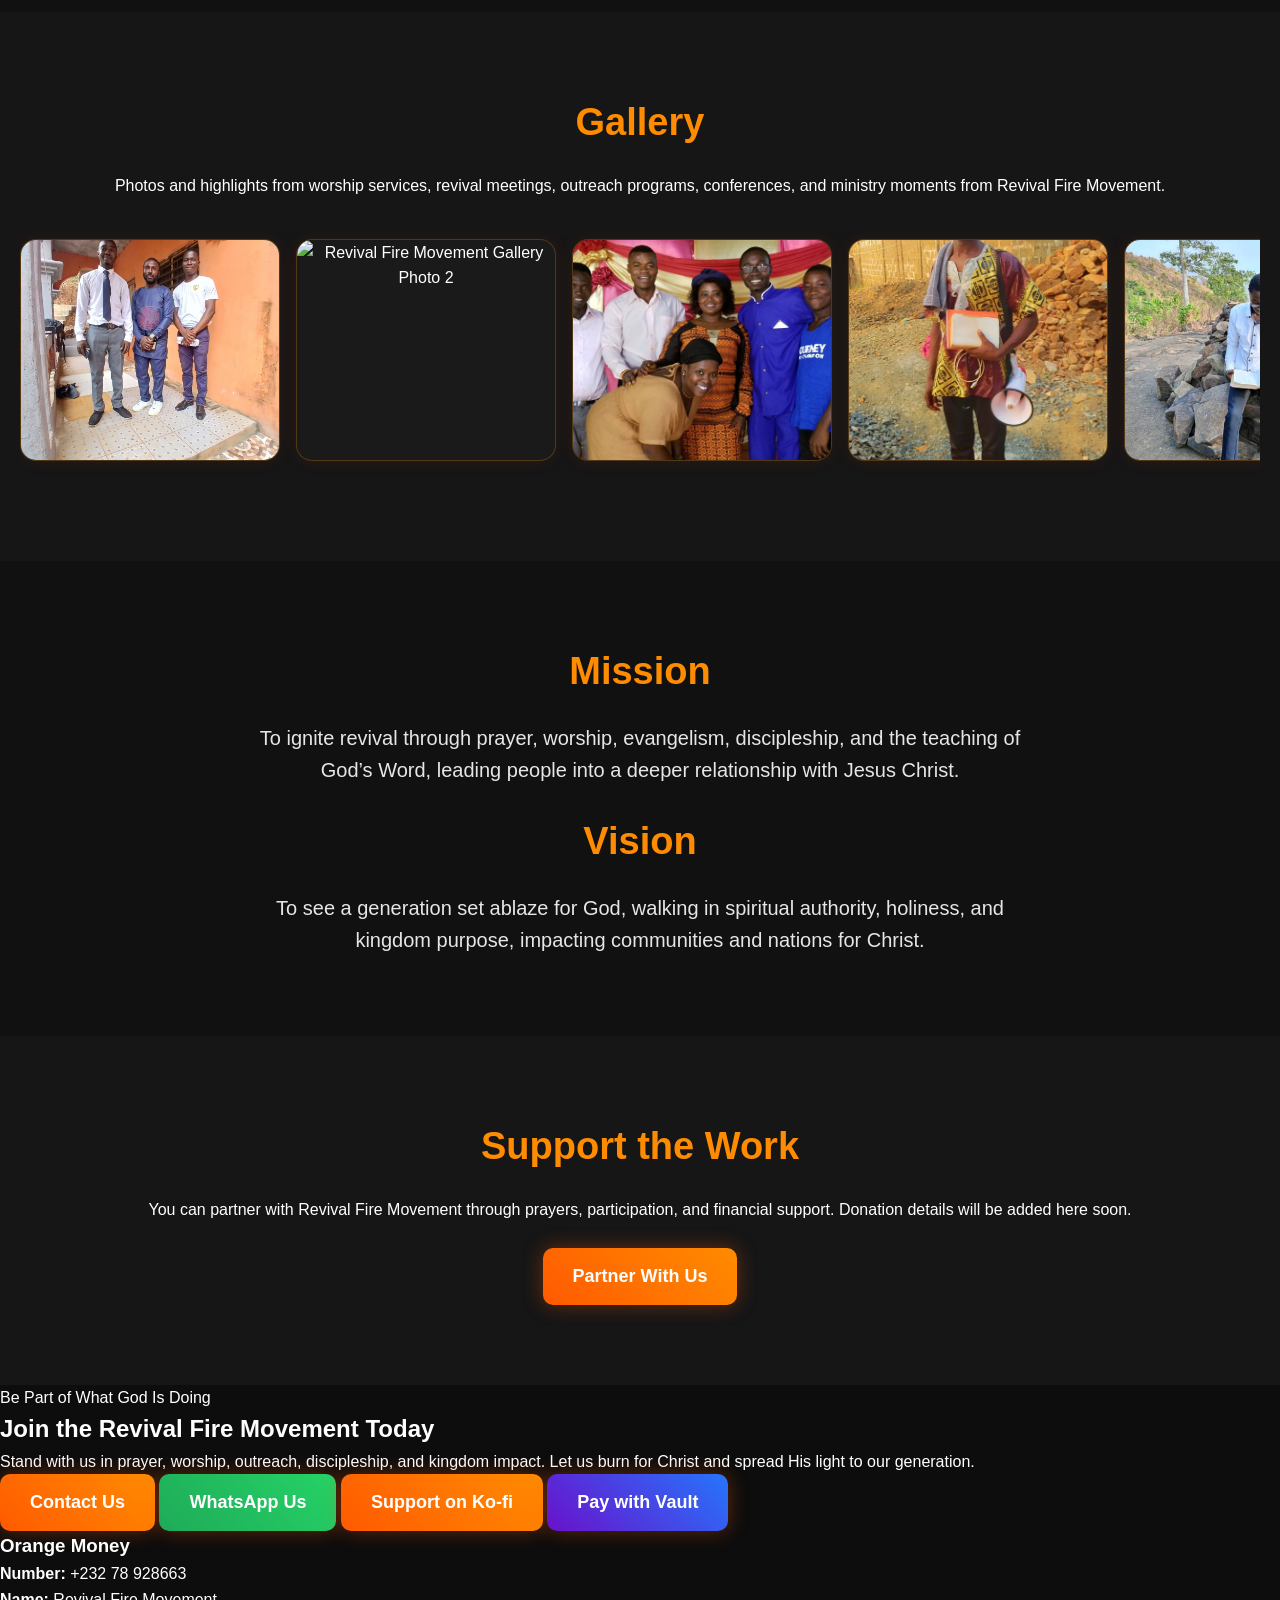
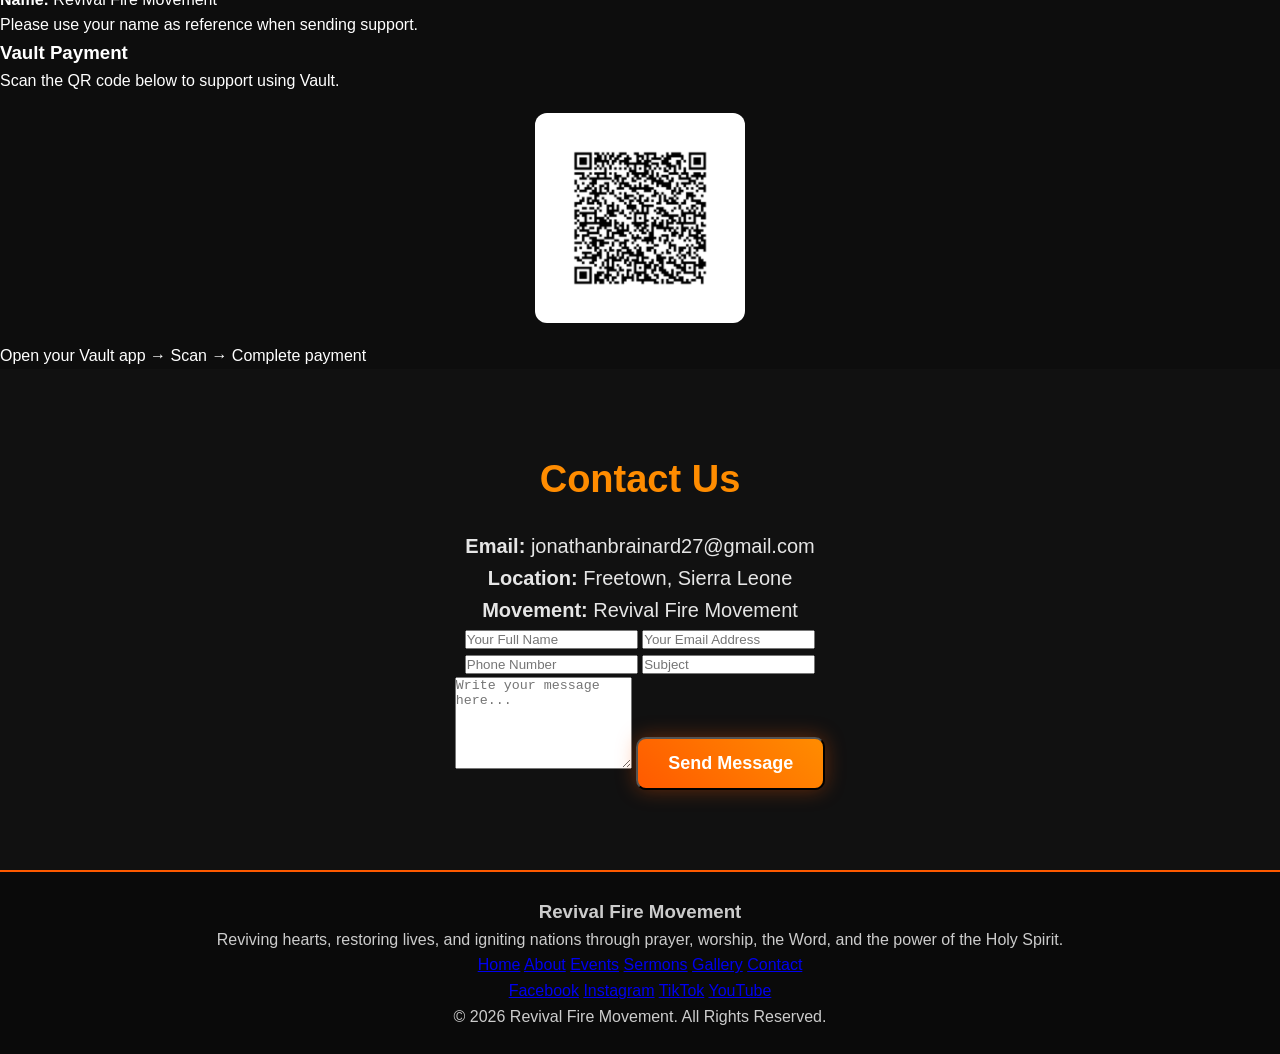
==== commit 277726dc: "Fix HTML encoding issues in index.html" ====
--- a/index.html
+++ b/index.html
@@ -112,6 +112,13 @@
 
 <section id="sermons">
   <h2>Latest Sermons</h2>
+<div class="filter-buttons">
+  <button onclick="filterPosts('All')">All</button>
+  <button onclick="filterPosts('Revival')">Revival</button>
+  <button onclick="filterPosts('Prayer')">Prayer</button>
+  <button onclick="filterPosts('Teaching')">Teaching</button>
+</div>
+
   <div id="posts-container" class="posts-grid"></div>
 </section>
 
--- a/style.css
+++ b/style.css
@@ -1051,4 +1051,73 @@
   margin: 10px 0;
   padding: 15px;
   border-radius: 10px;
-}+}
+
+/* POSTS GRID */
+.posts-grid {
+  display: grid;
+  grid-template-columns: repeat(auto-fit, minmax(280px, 1fr));
+  gap: 20px;
+  margin-top: 20px;
+}
+
+/* POST CARD */
+.post-card {
+  background: linear-gradient(145deg, #1a1a1a, #000);
+  border: 1px solid #ff4500;
+  padding: 20px;
+  border-radius: 15px;
+  transition: 0.3s;
+  box-shadow: 0 0 10px rgba(255, 69, 0, 0.3);
+}
+
+.post-card:hover {
+  transform: translateY(-5px);
+  box-shadow: 0 0 20px rgba(255, 69, 0, 0.6);
+}
+
+/* TITLE */
+.post-card h3 {
+  color: #ff4500;
+  margin-bottom: 10px;
+}
+
+/* DATE */
+.post-card small {
+  color: #ccc;
+  display: block;
+  margin-bottom: 10px;
+}
+
+/* TEXT */
+.post-card p {
+  color: #eee;
+  font-size: 14px;
+  line-height: 1.5;
+}
+
+/* BUTTON */
+.read-btn {
+  display: inline-block;
+  margin-top: 15px;
+  background: #ff4500;
+  color: white;
+  text-decoration: none;
+  border: none;
+  padding: 8px 15px;
+  border-radius: 20px;
+  cursor: pointer;
+  transition: 0.3s;
+}
+
+.read-btn:hover {
+  background: #ff2200;
+}
+
+.post-img {
+  width: 100%;
+  height: 180px;
+  object-fit: cover;
+  border-radius: 10px;
+  margin-bottom: 10px;
+}
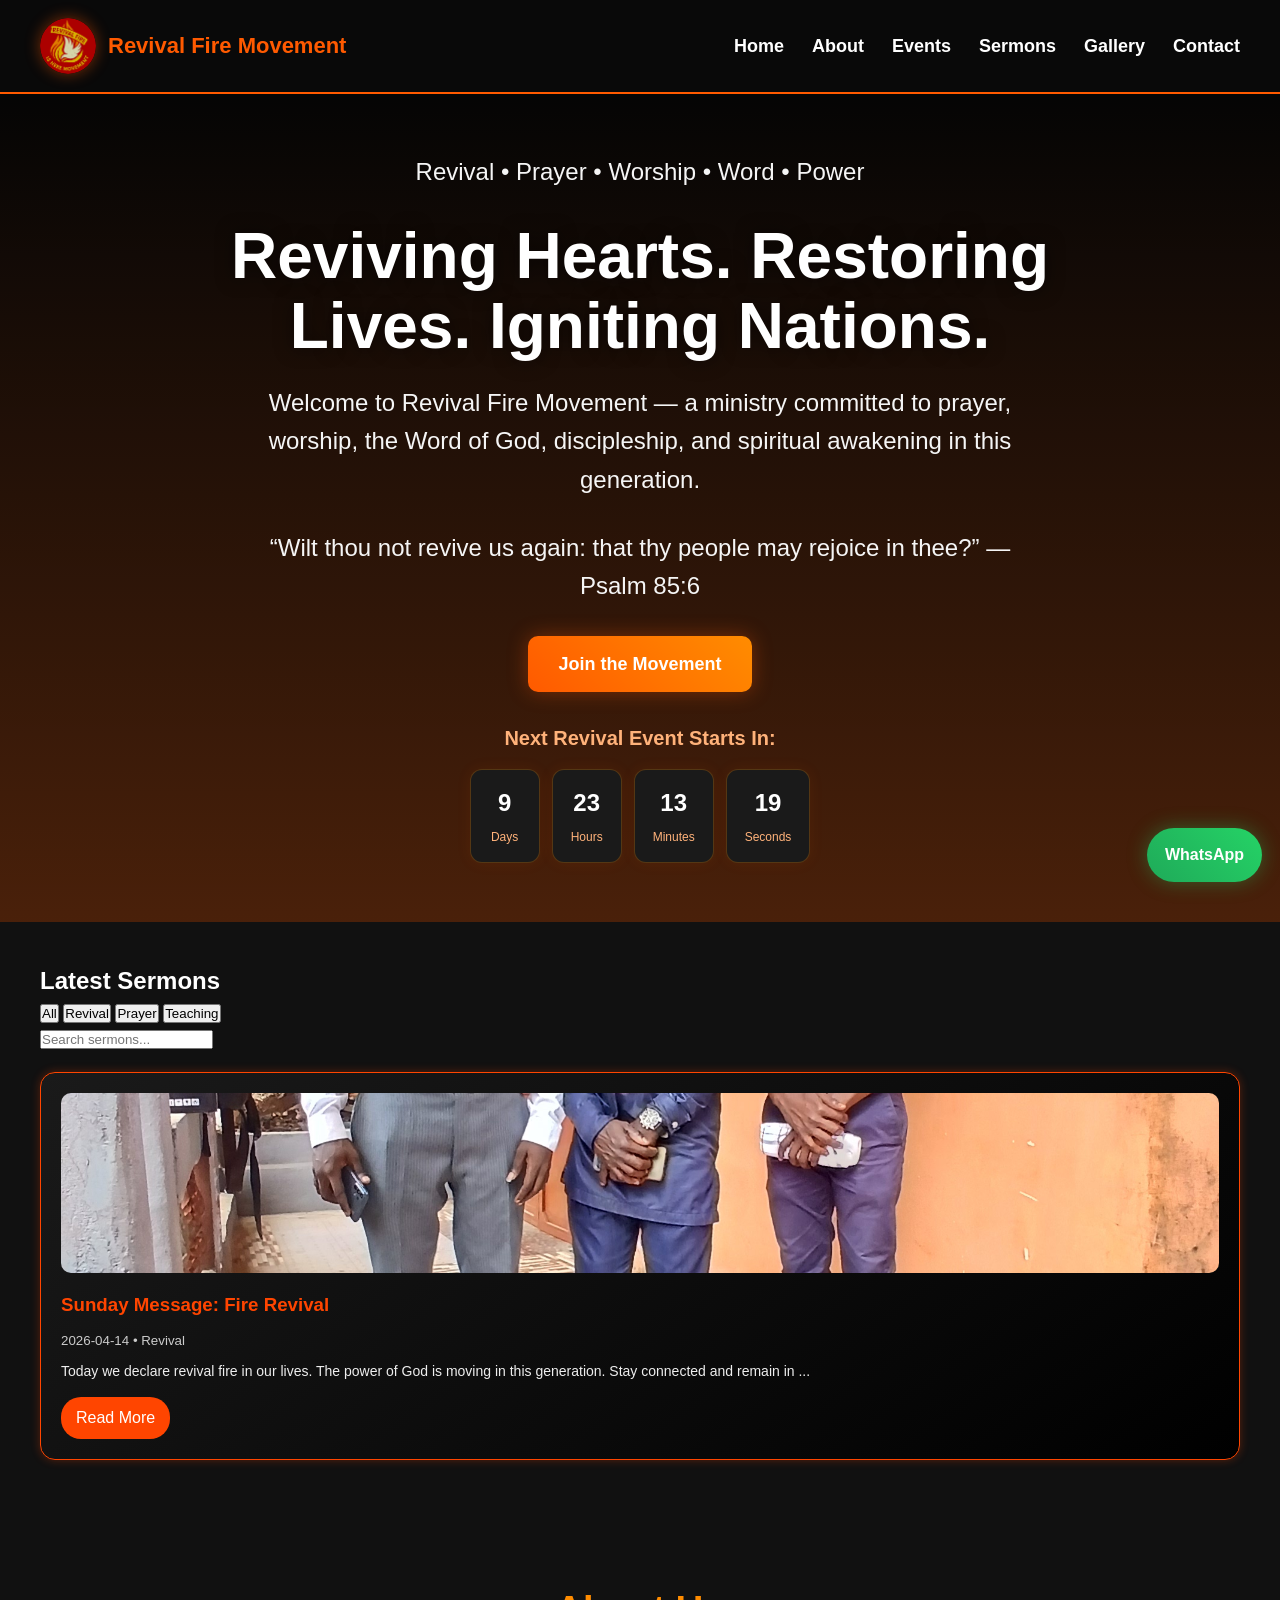
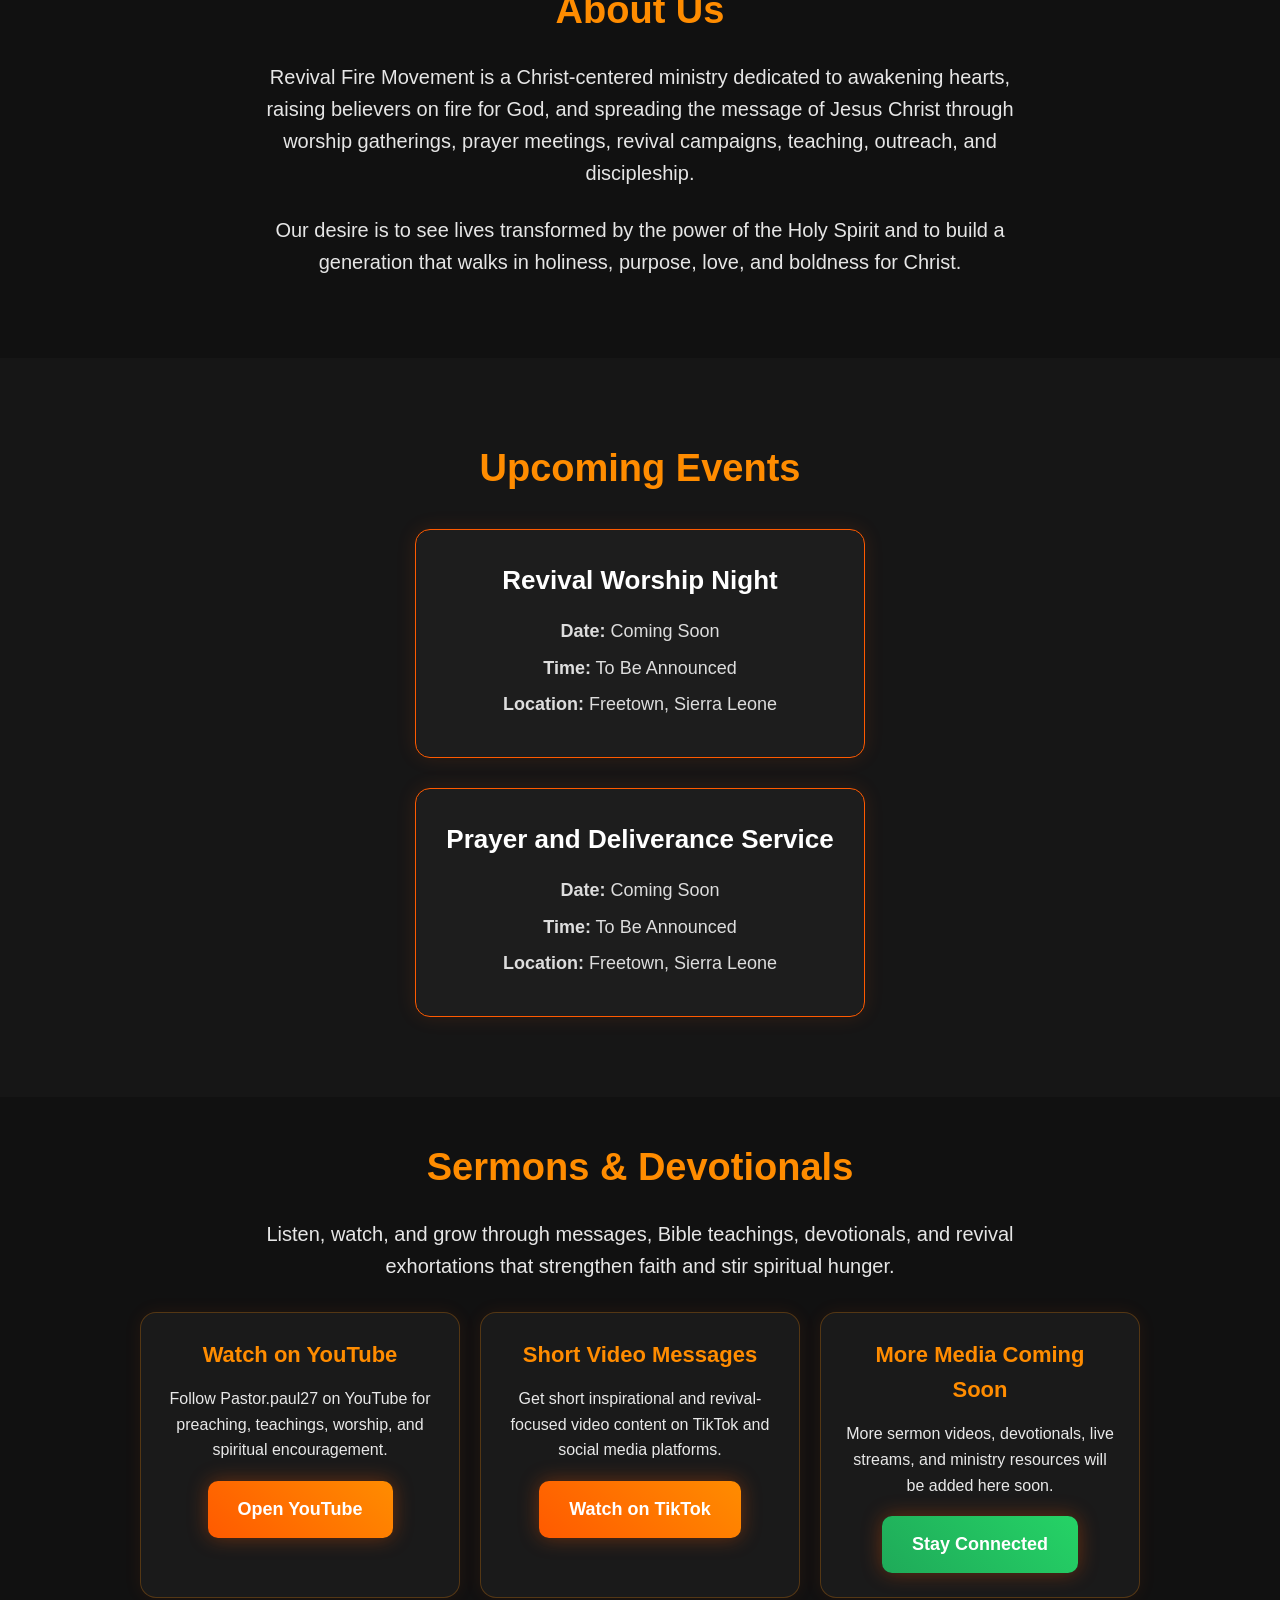
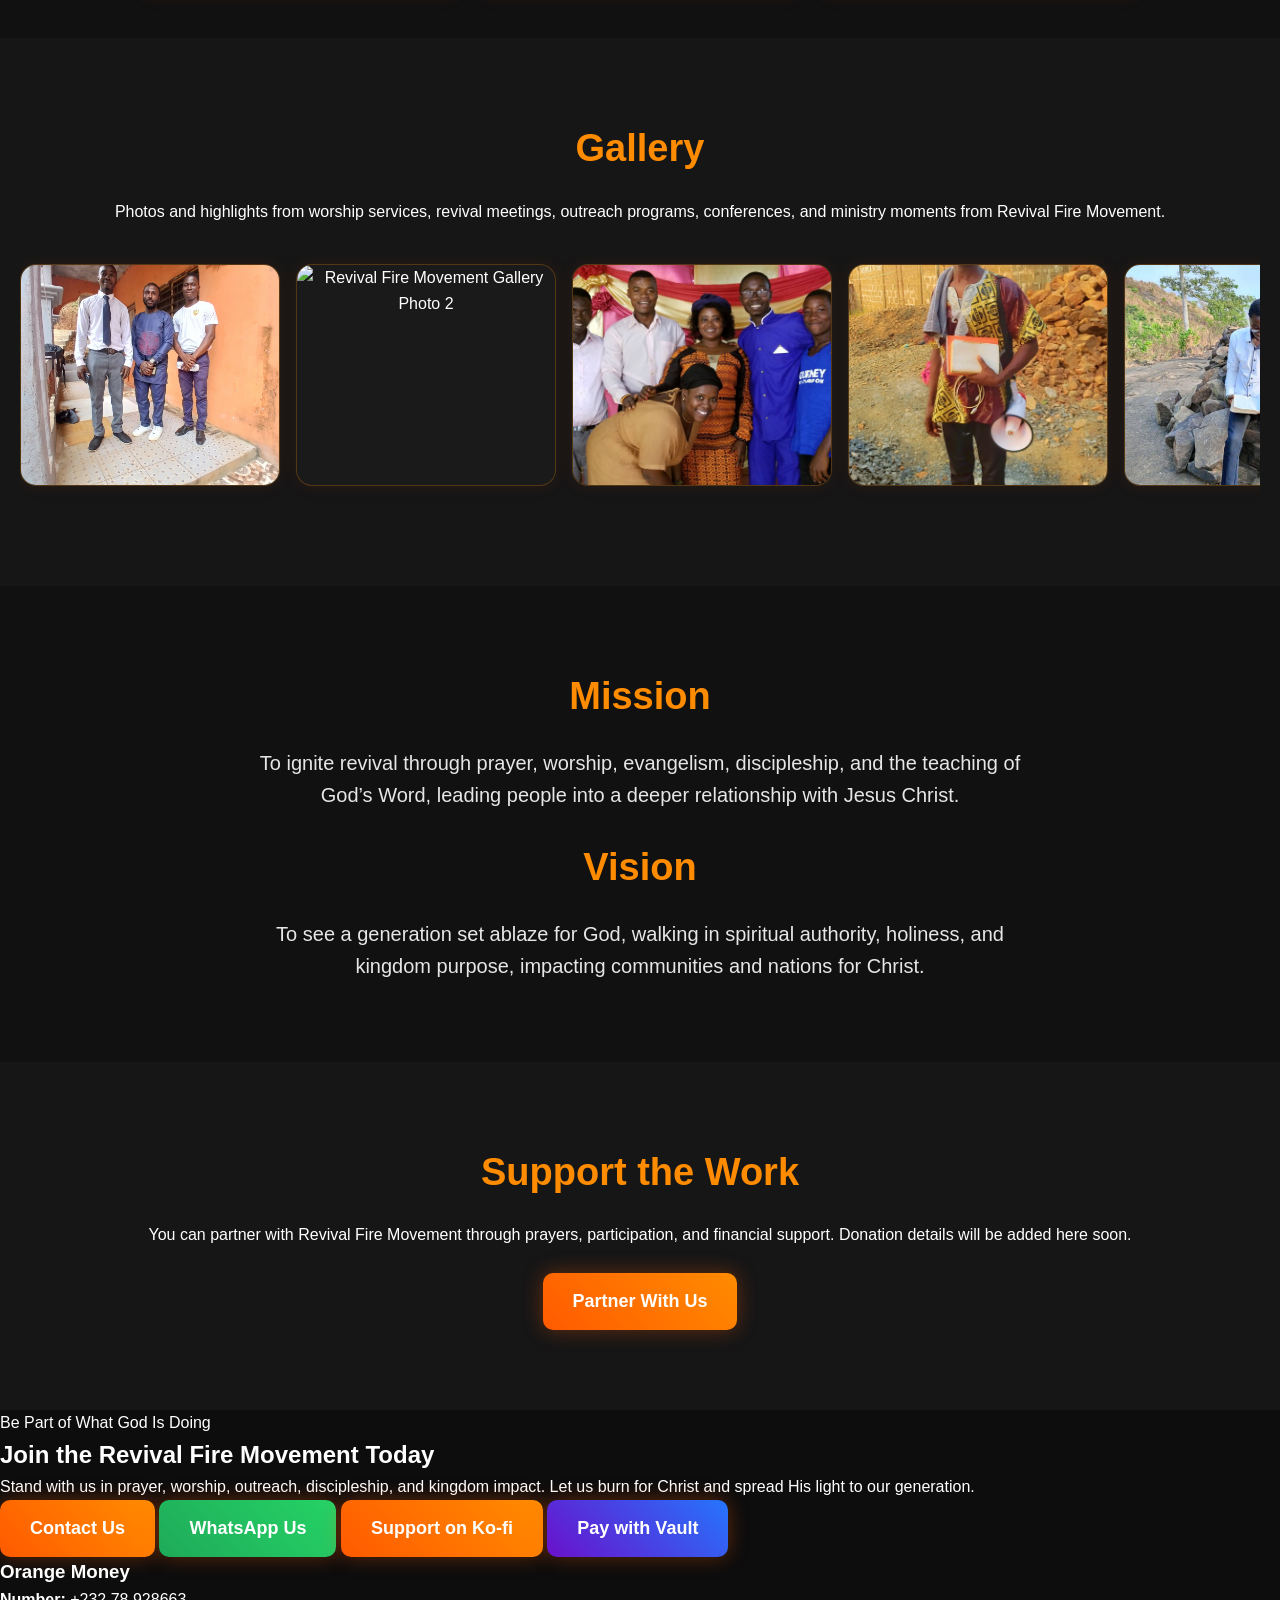
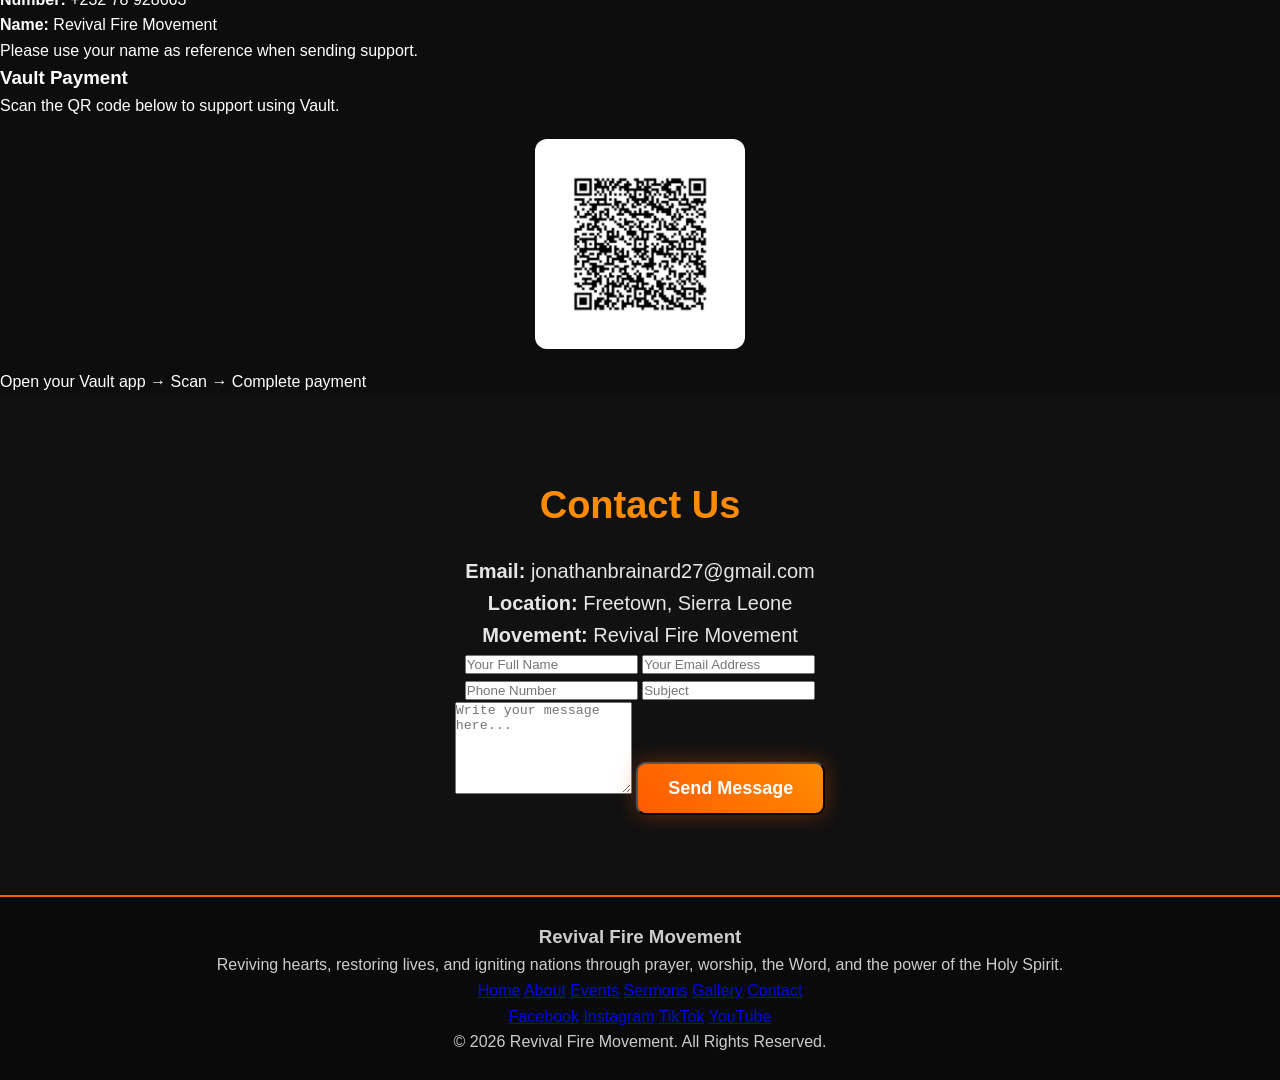
==== commit 252508cb: "Update index.html" ====
--- a/index.html
+++ b/index.html
@@ -118,6 +118,7 @@
   <button onclick="filterPosts('Prayer')">Prayer</button>
   <button onclick="filterPosts('Teaching')">Teaching</button>
 </div>
+ <input type="text" placeholder="Search sermons..." onkeyup="searchPosts(this.value)">
 
   <div id="posts-container" class="posts-grid"></div>
 </section>
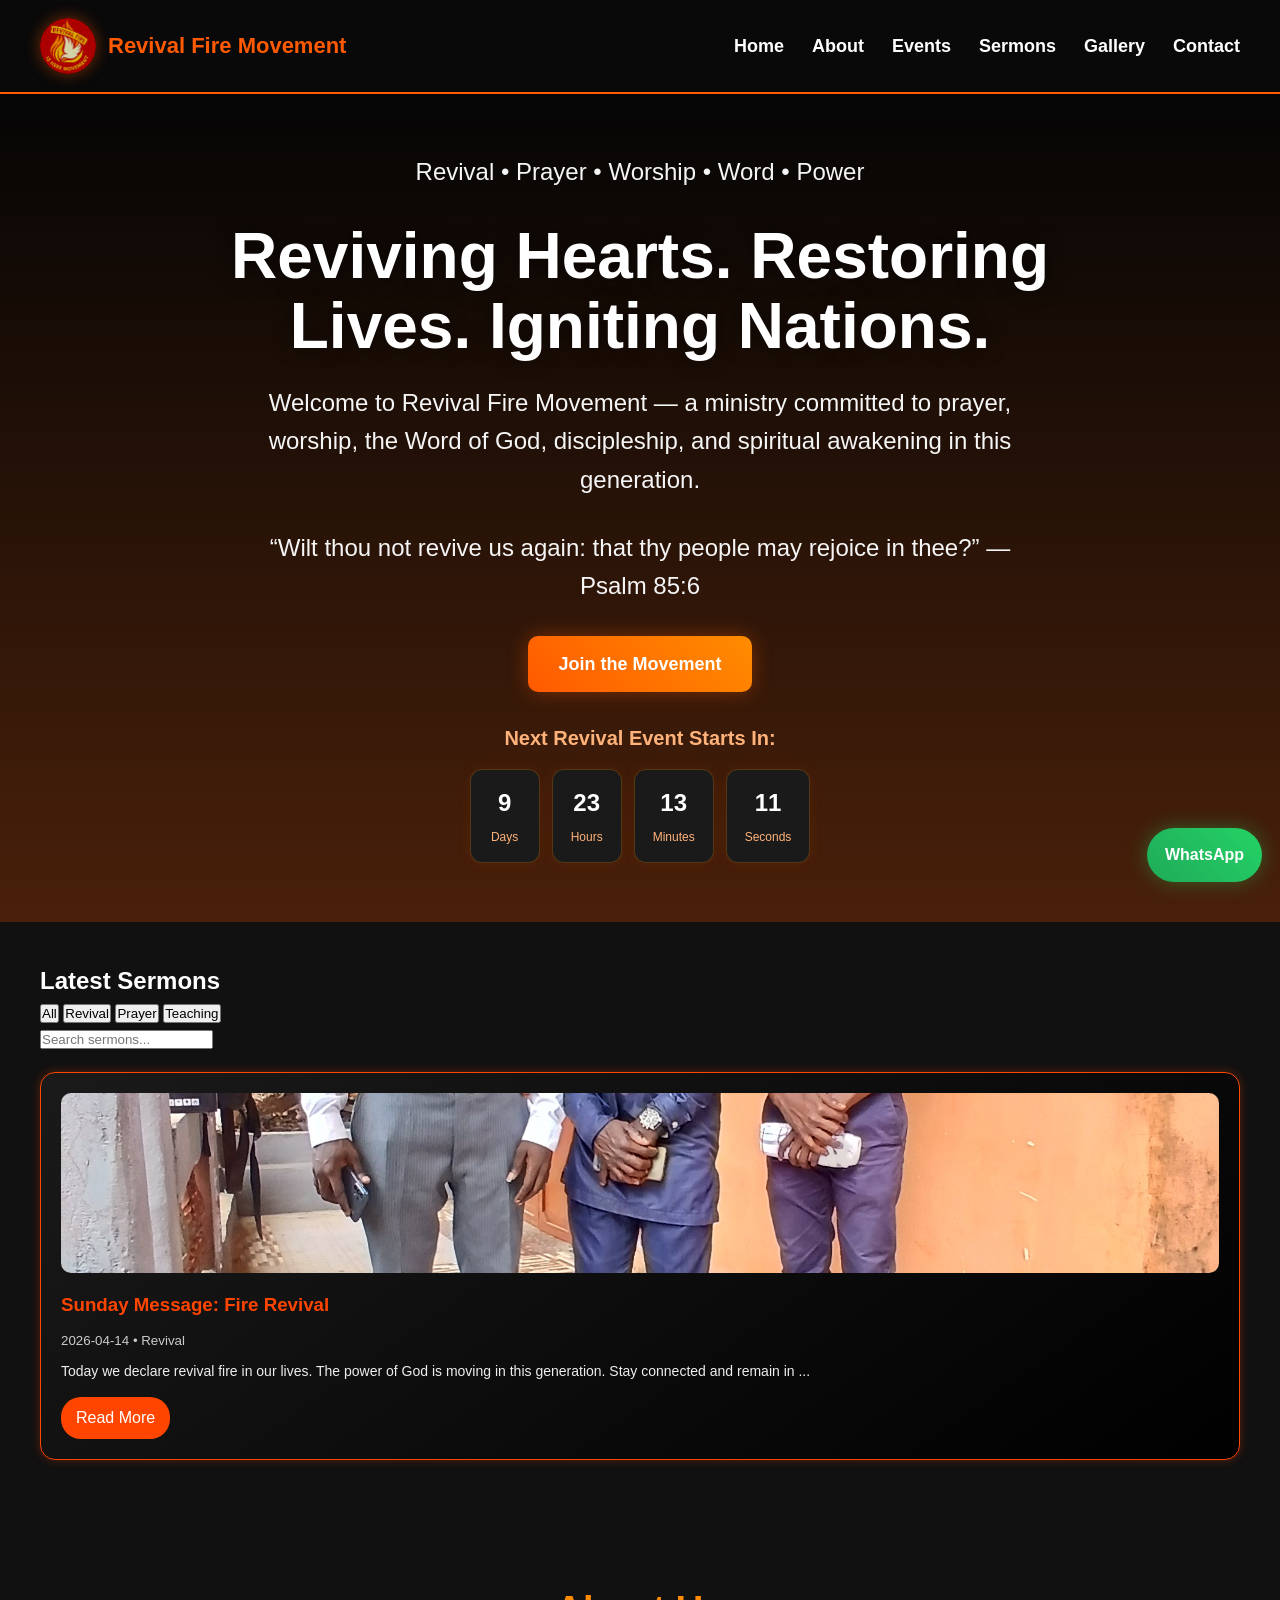
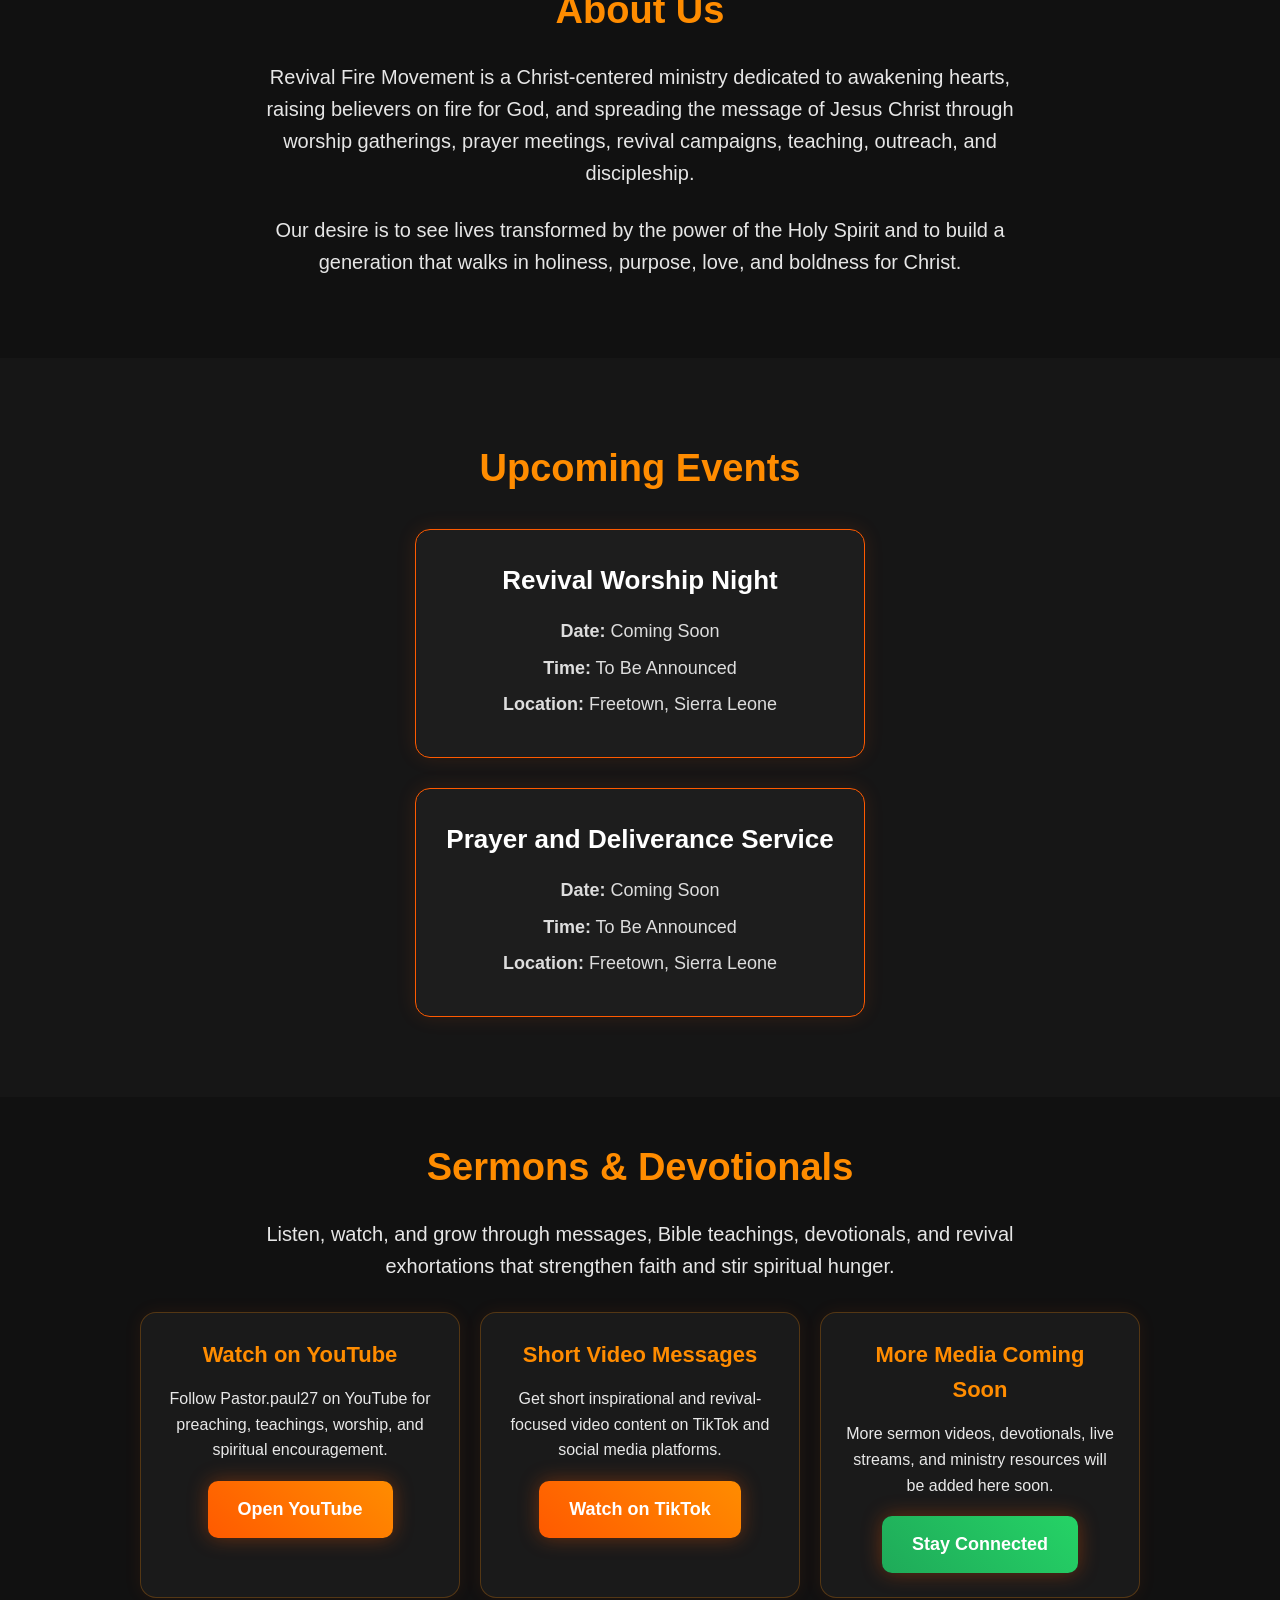
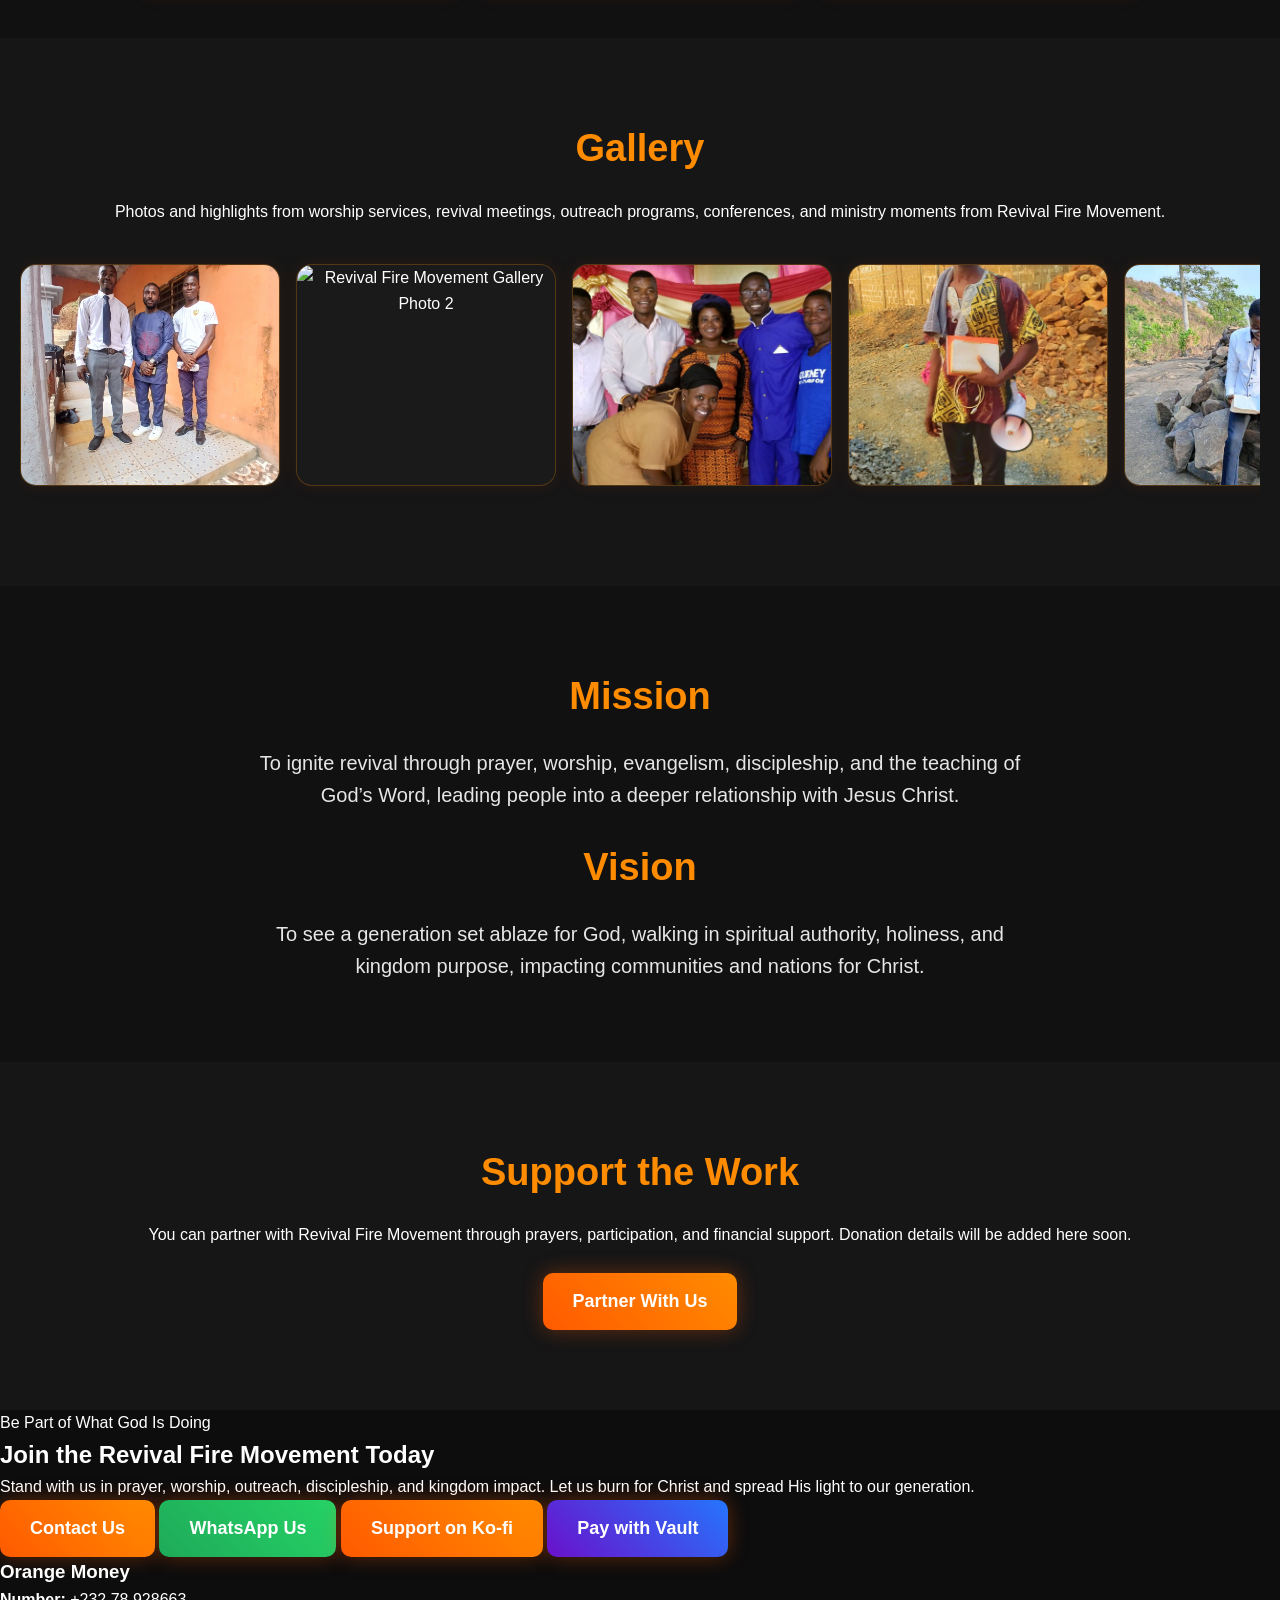
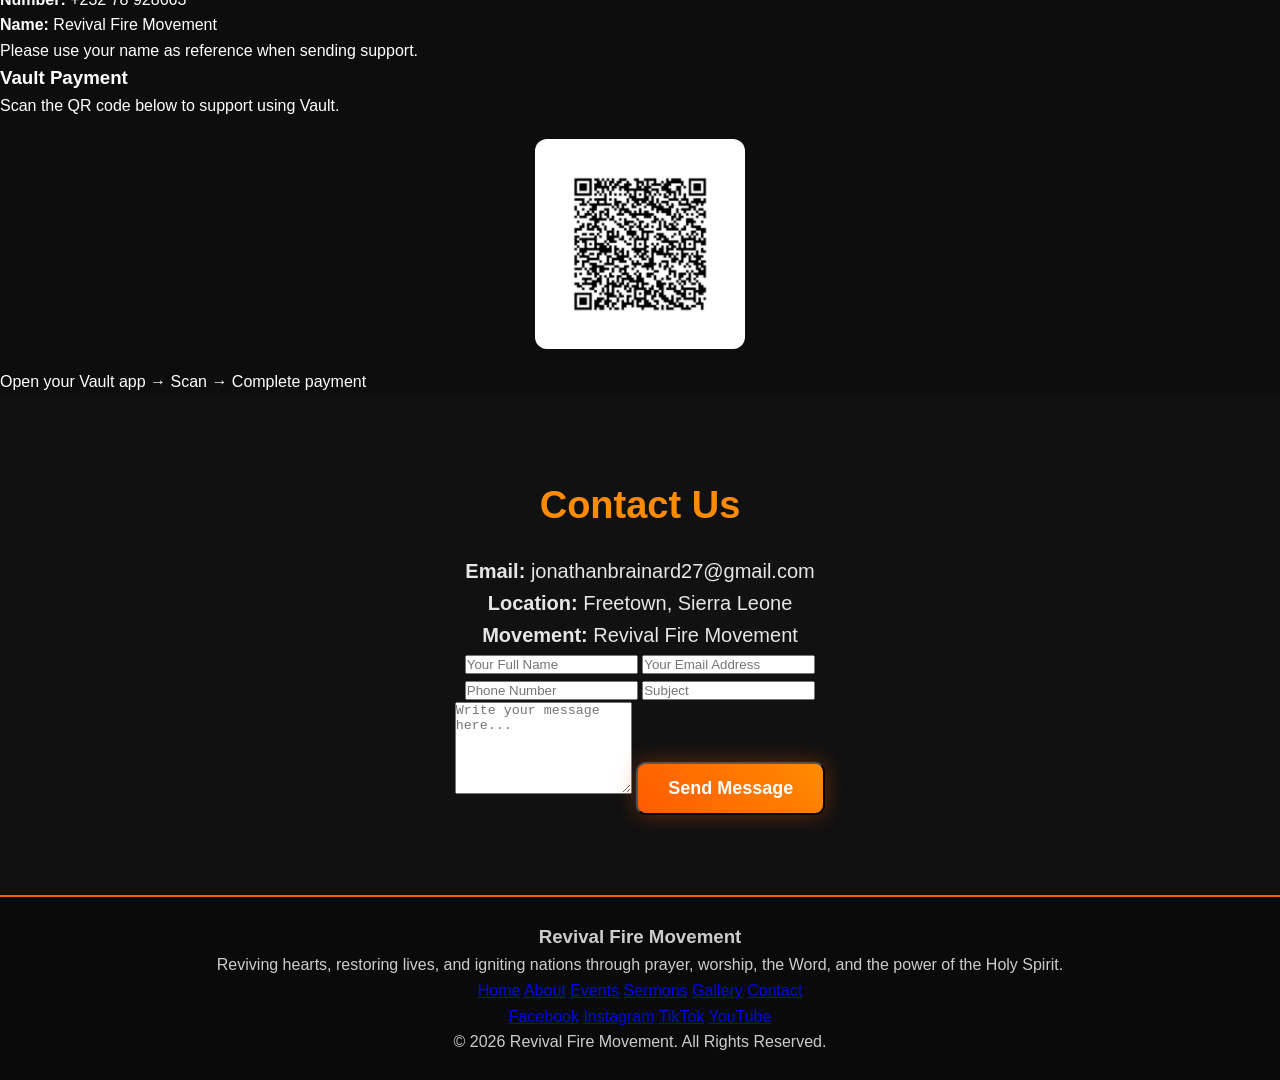
==== commit 305e19b4: "Fix HTML encoding issues in index.html" ====
--- a/index.html
+++ b/index.html
@@ -112,13 +112,21 @@
 
 <section id="sermons">
   <h2>Latest Sermons</h2>
-<div class="filter-buttons">
-  <button onclick="filterPosts('All')">All</button>
-  <button onclick="filterPosts('Revival')">Revival</button>
-  <button onclick="filterPosts('Prayer')">Prayer</button>
-  <button onclick="filterPosts('Teaching')">Teaching</button>
-</div>
- <input type="text" placeholder="Search sermons..." onkeyup="searchPosts(this.value)">
+<div class="controls">
+  <div class="filter-buttons">
+    <button onclick="filterPosts('All')">All</button>
+    <button onclick="filterPosts('Revival')">Revival</button>
+    <button onclick="filterPosts('Prayer')">Prayer</button>
+    <button onclick="filterPosts('Teaching')">Teaching</button>
+  </div>
+
+  <input 
+    type="text" 
+    placeholder="Search sermons..." 
+    onkeyup="searchPosts(this.value)" 
+    class="search-box"
+  >
+</div>
 
   <div id="posts-container" class="posts-grid"></div>
 </section>
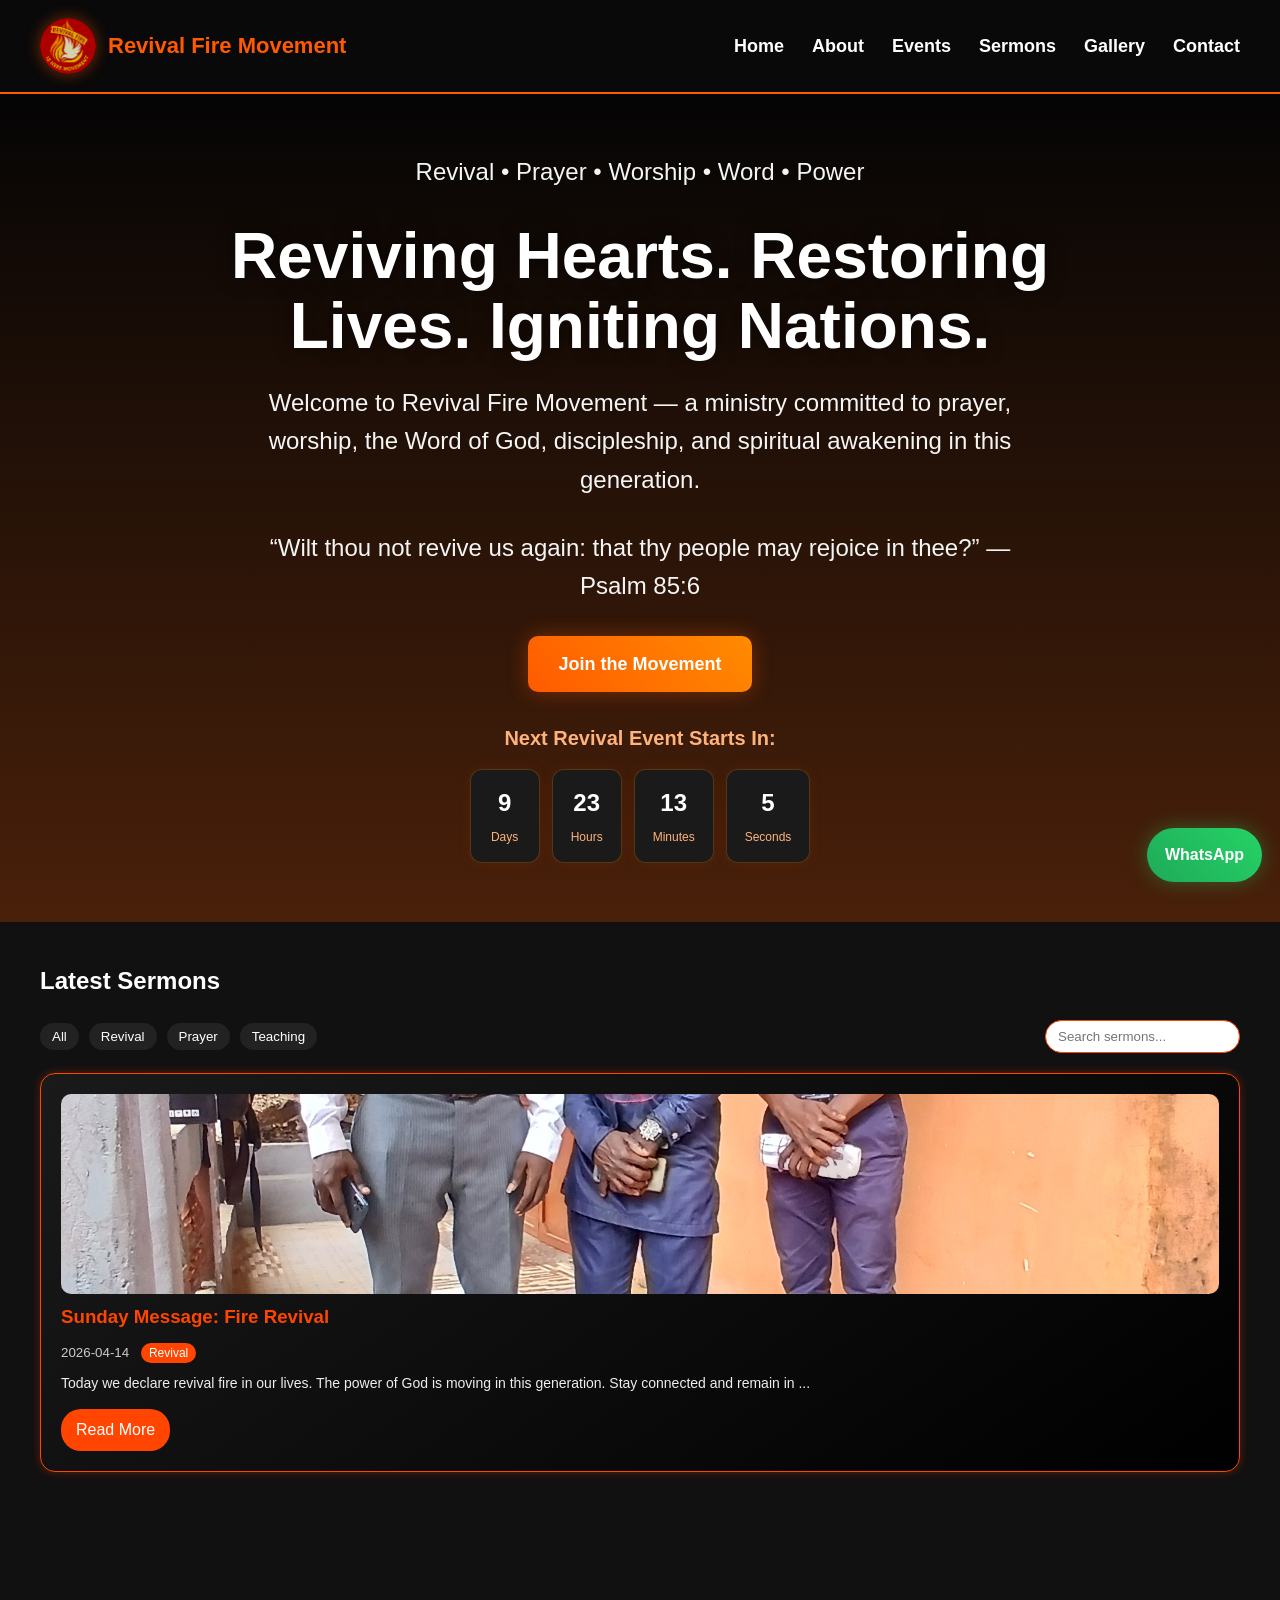
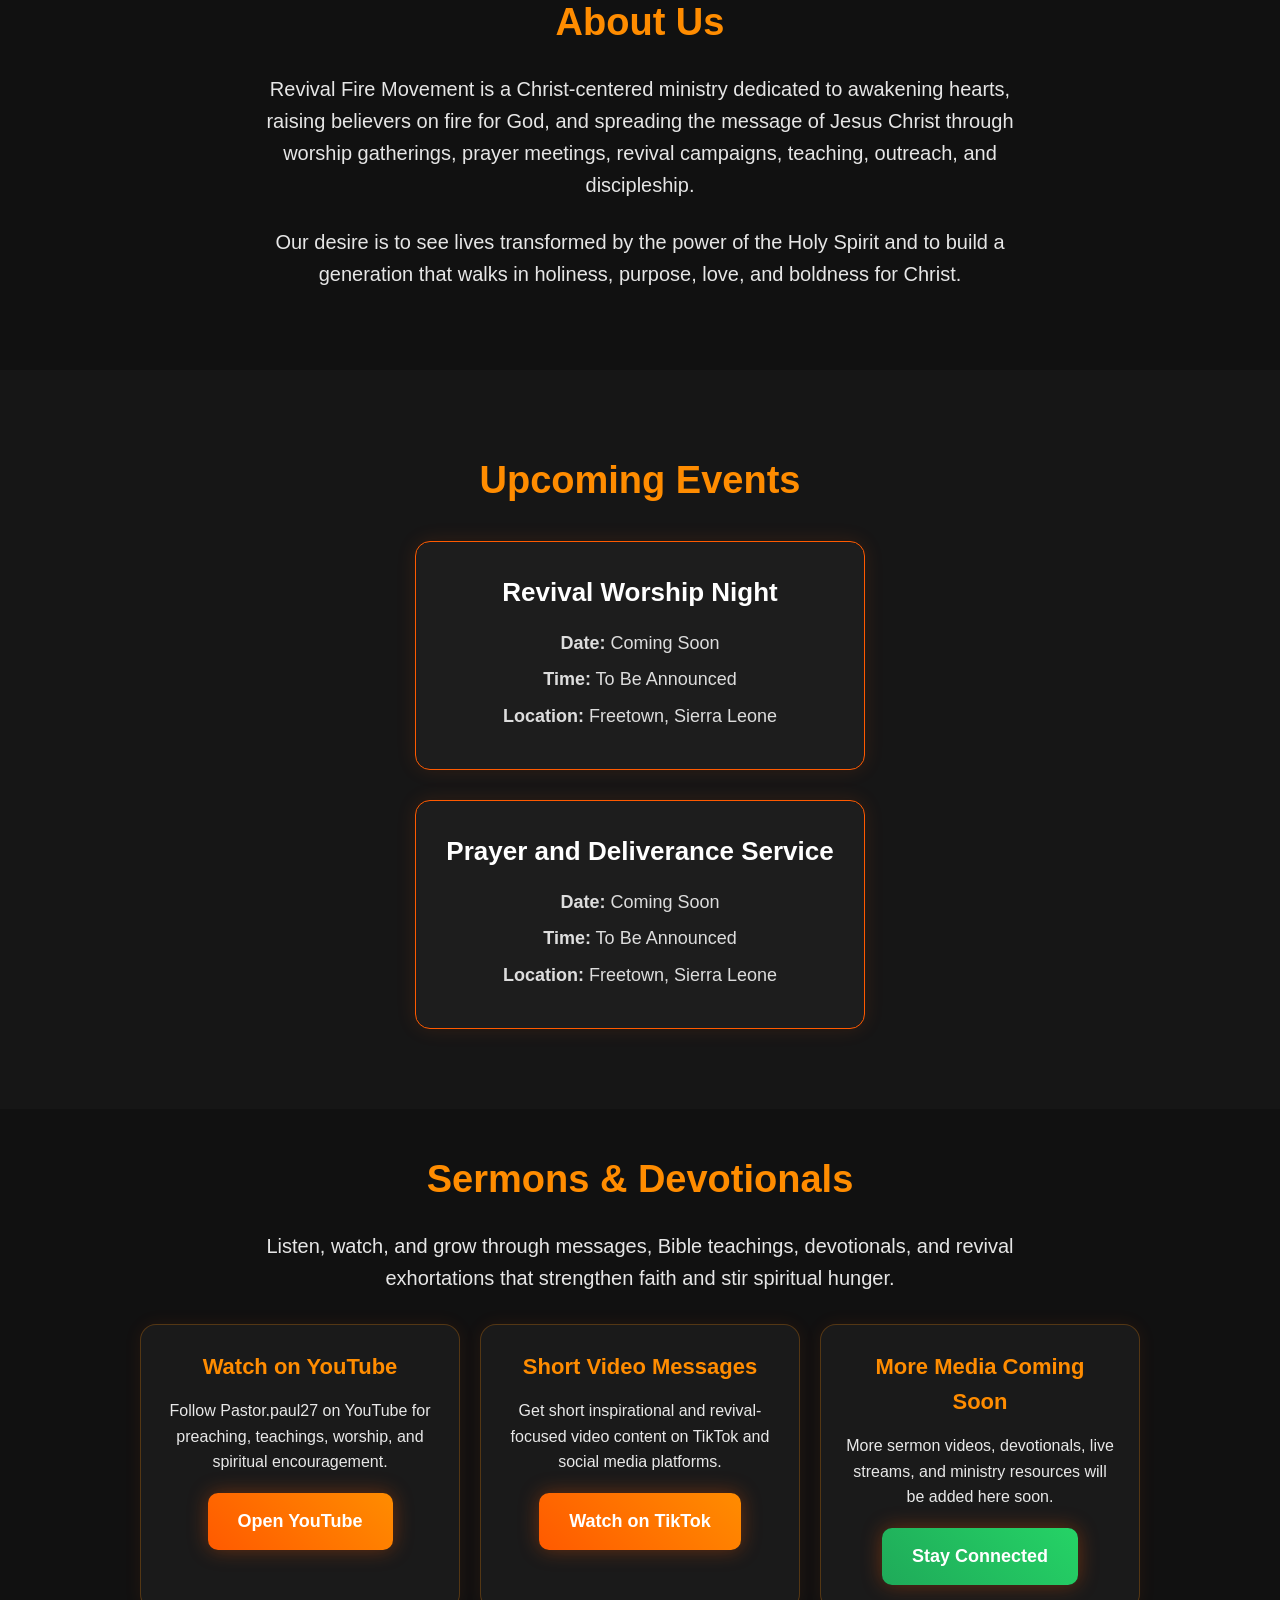
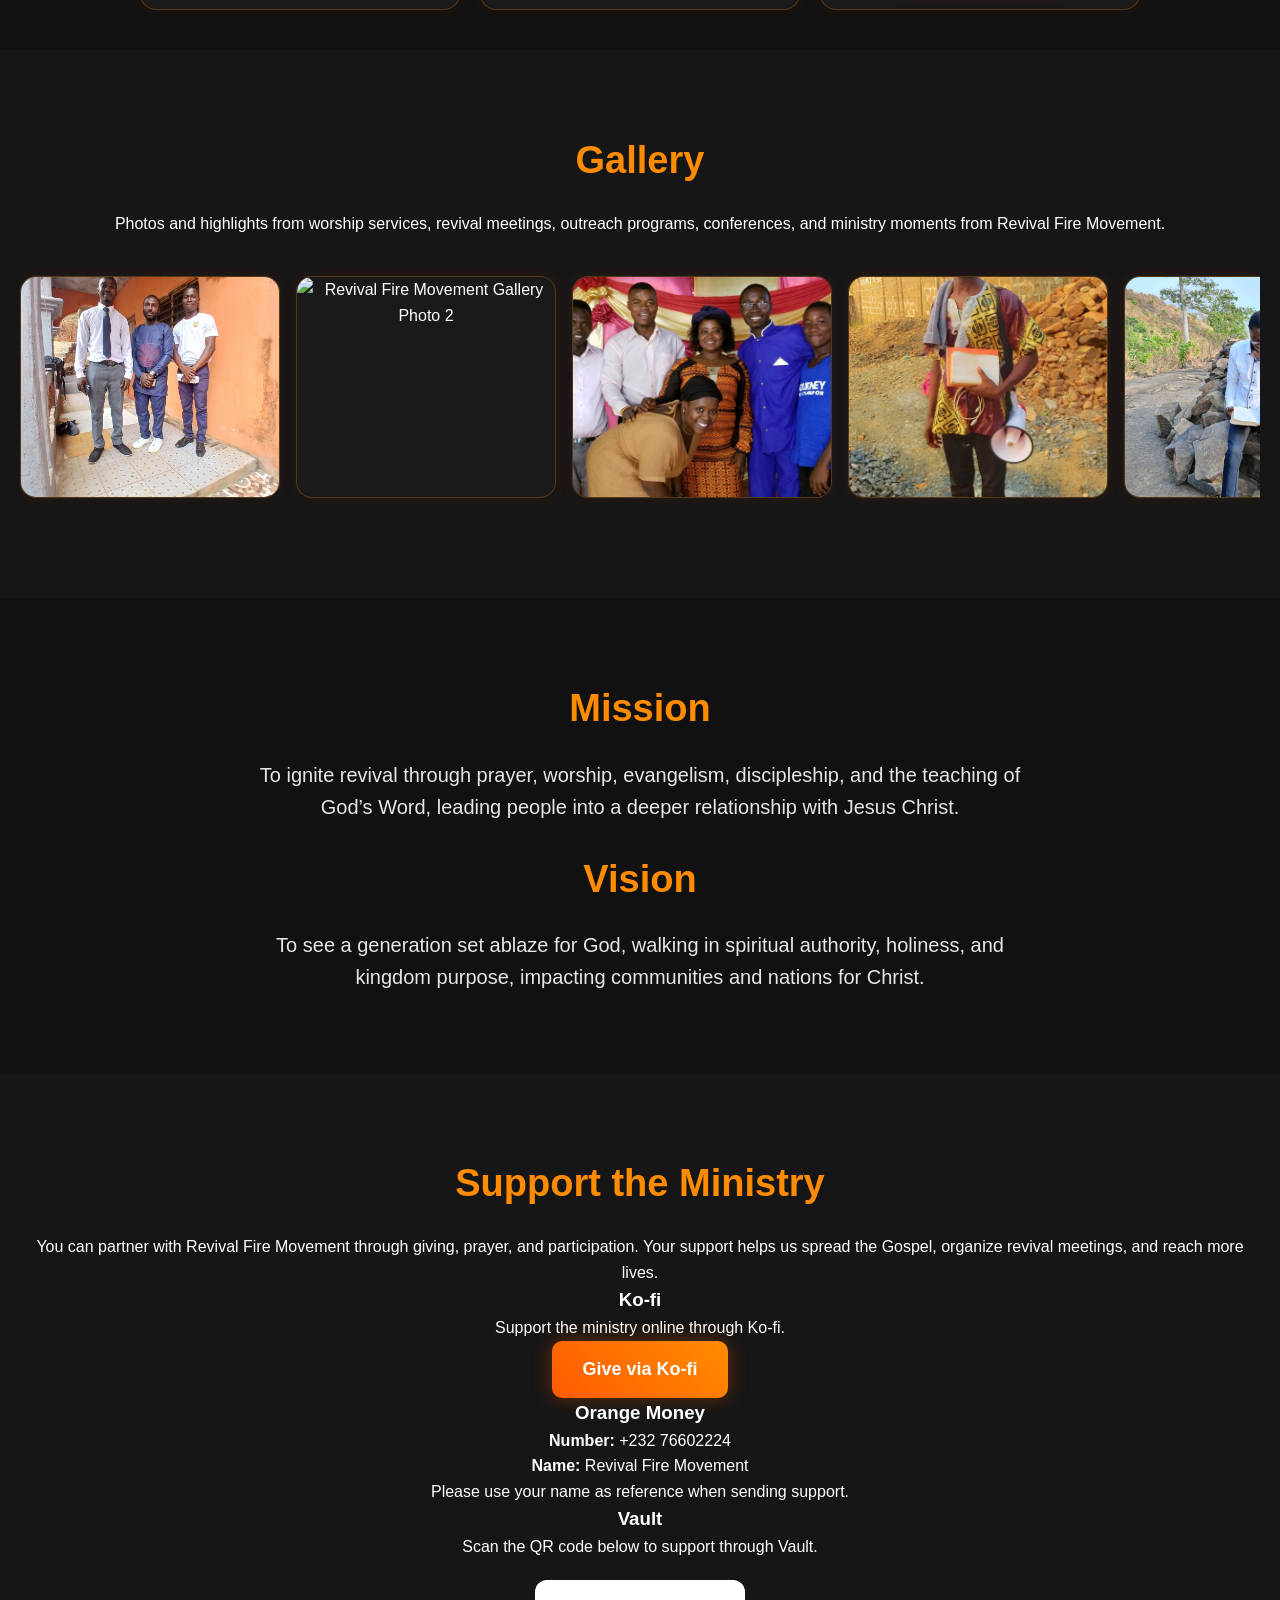
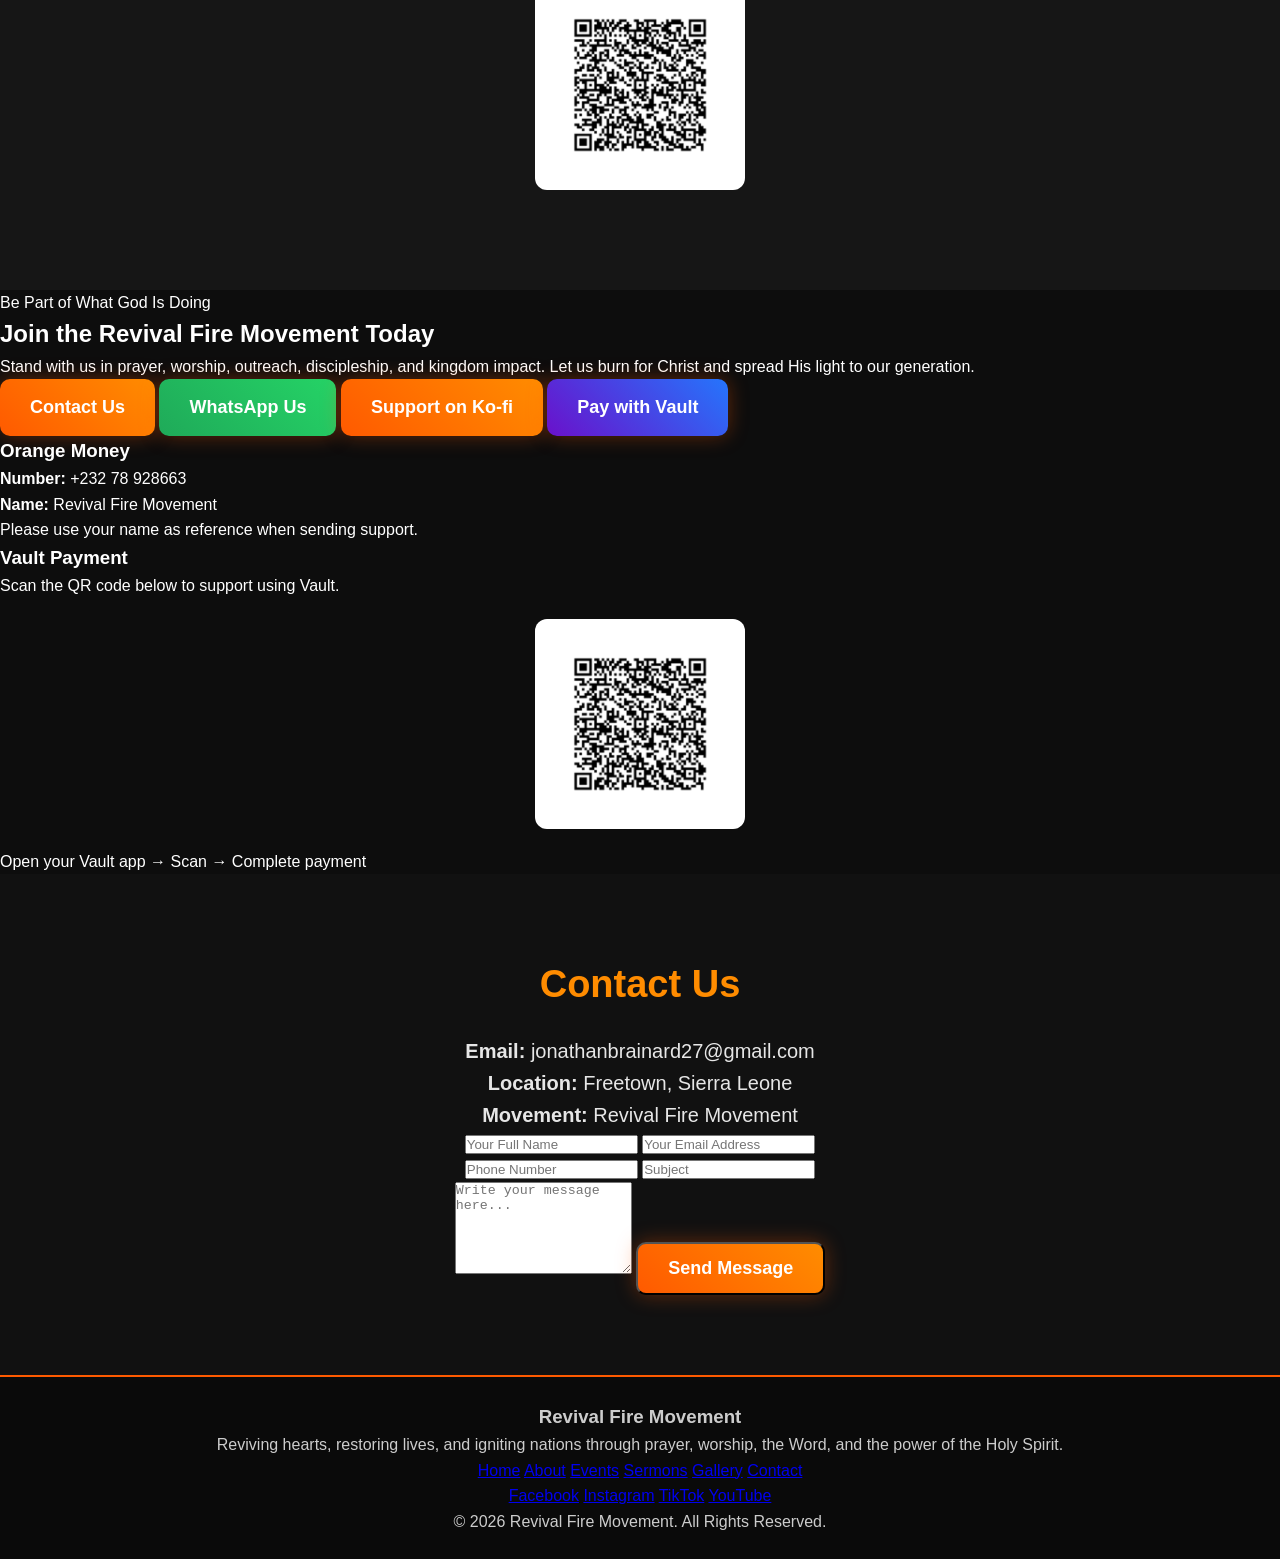
==== commit 4ff3a57d: "Update index.html" ====
--- a/index.html
+++ b/index.html
@@ -243,15 +243,35 @@
     </p>
   </section>
 
- <section class="events">
-  <h2 class="section-title">Support the Work</h2>
-  <div class="support-box">
-    <p>
-      You can partner with Revival Fire Movement through prayers, participation, and financial support.
-      Donation details will be added here soon.
-    </p>
-    <br>
-    <a href="#contact" class="btn">Partner With Us</a>
+ <section class="events donation-section" id="donate">
+  <h2 class="section-title">Support the Ministry</h2>
+
+  <p class="donation-intro">
+    You can partner with Revival Fire Movement through giving, prayer, and participation.
+    Your support helps us spread the Gospel, organize revival meetings, and reach more lives.
+  </p>
+
+  <div class="donation-grid">
+    <div class="donation-card">
+      <h3>Ko-fi</h3>
+      <p>Support the ministry online through Ko-fi.</p>
+      <a href="https://ko-fi.com/revivalfiremovement" target="_blank" class="btn">Give via Ko-fi</a>
+    </div>
+
+    <div class="donation-card">
+      <h3>Orange Money</h3>
+      <p><strong>Number:</strong> +232 76602224</p>
+      <p><strong>Name:</strong> Revival Fire Movement</p>
+      <p>Please use your name as reference when sending support.</p>
+    </div>
+
+    <div class="donation-card">
+      <h3>Vault</h3>
+      <p>Scan the QR code below to support through Vault.</p>
+      <div class="qr-box">
+        <img src="vault-qr.png" alt="Vault QR Code">
+      </div>
+    </div>
   </div>
 </section>
 
--- a/style.css
+++ b/style.css
@@ -1071,9 +1071,12 @@
   box-shadow: 0 0 10px rgba(255, 69, 0, 0.3);
 }
 
+.post-card {
+  transition: all 0.3s ease;
+}
+
 .post-card:hover {
-  transform: translateY(-5px);
-  box-shadow: 0 0 20px rgba(255, 69, 0, 0.6);
+  transform: translateY(-8px);
 }
 
 /* TITLE */
@@ -1116,8 +1119,49 @@
 
 .post-img {
   width: 100%;
-  height: 180px;
+  height: 200px;
   object-fit: cover;
   border-radius: 10px;
-  margin-bottom: 10px;
-}
+}
+
+.controls {
+  display: flex;
+  justify-content: space-between;
+  align-items: center;
+  flex-wrap: wrap;
+  margin: 20px 0;
+}
+
+.filter-buttons {
+  display: flex;
+  gap: 10px;
+}
+
+.filter-buttons button {
+  padding: 6px 12px;
+  border-radius: 15px;
+  border: none;
+  background: #222;
+  color: white;
+  cursor: pointer;
+}
+
+.filter-buttons button:hover {
+  background: #ff4500;
+}
+
+.search-box {
+  padding: 8px 12px;
+  border-radius: 20px;
+  border: 1px solid #ff4500;
+  outline: none;
+}
+
+.category-badge {
+  background: #ff4500;
+  color: white;
+  padding: 3px 8px;
+  border-radius: 10px;
+  margin-left: 8px;
+  font-size: 12px;
+}
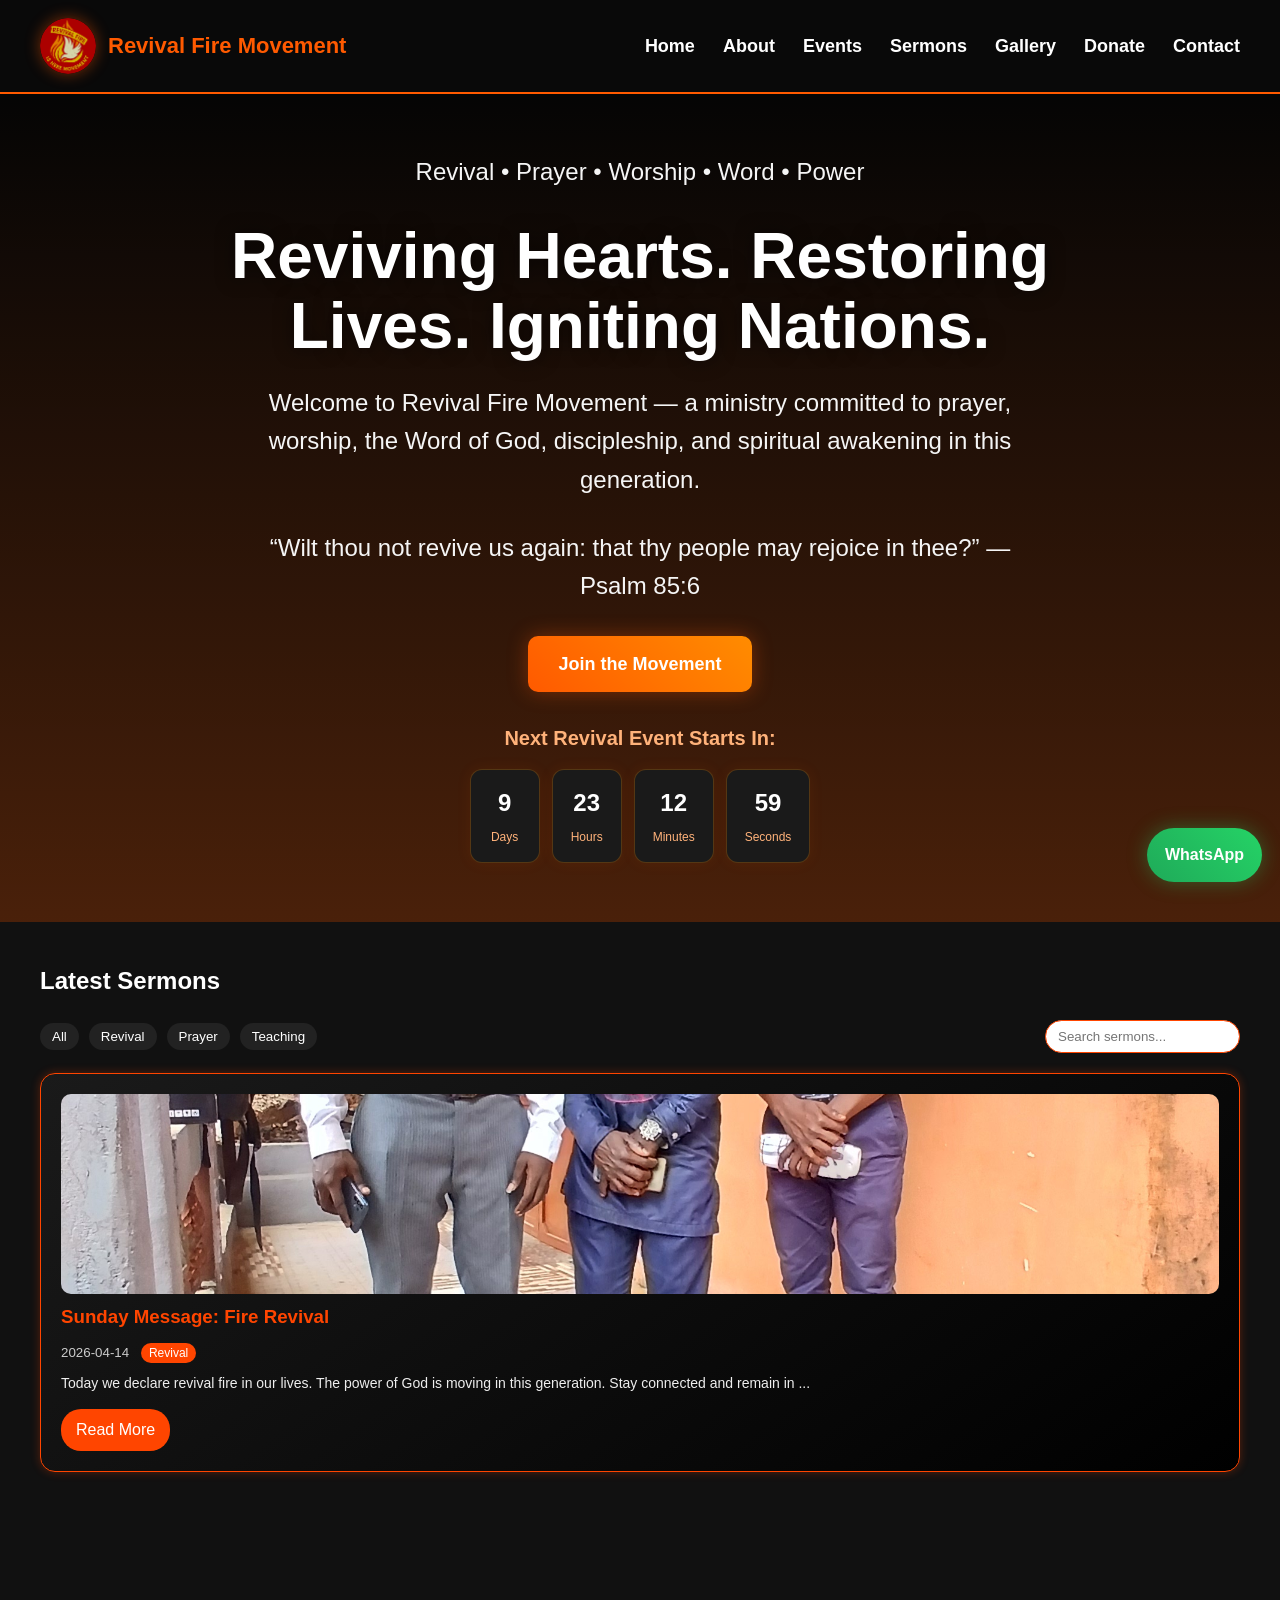
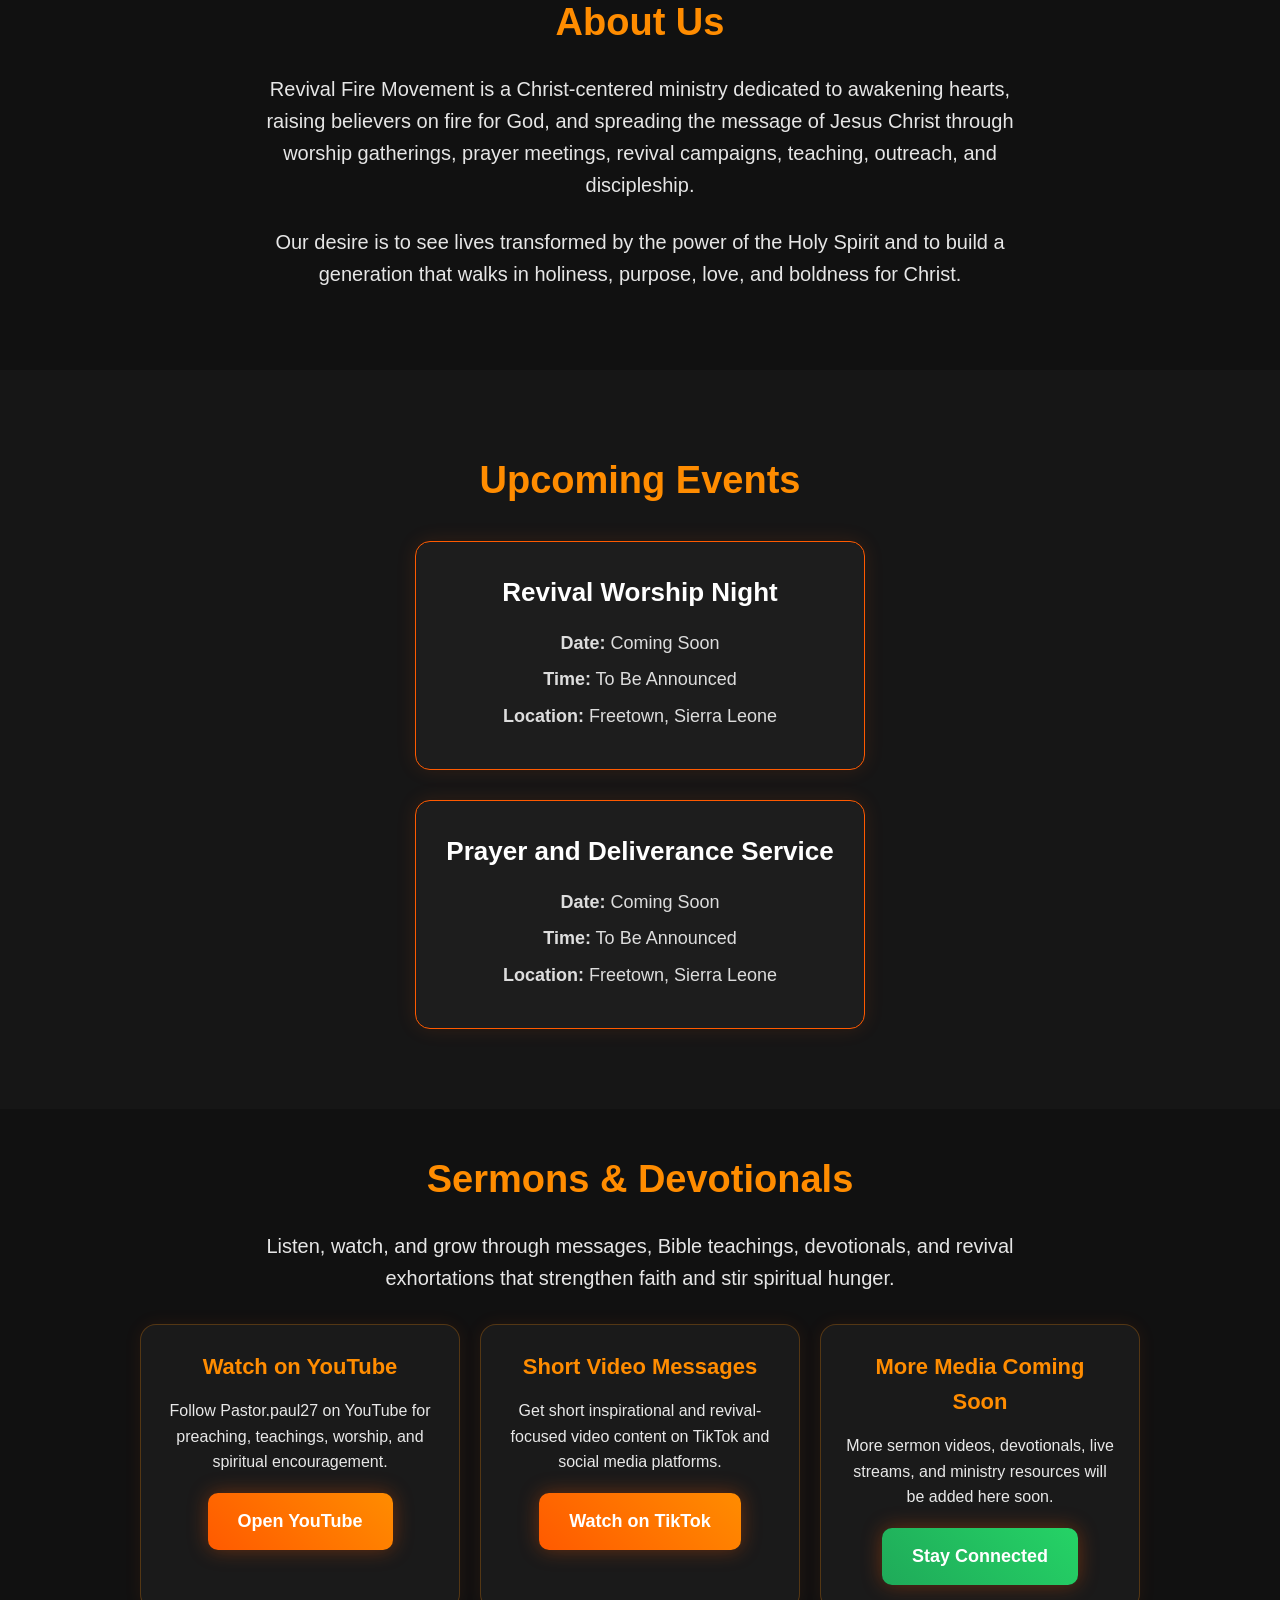
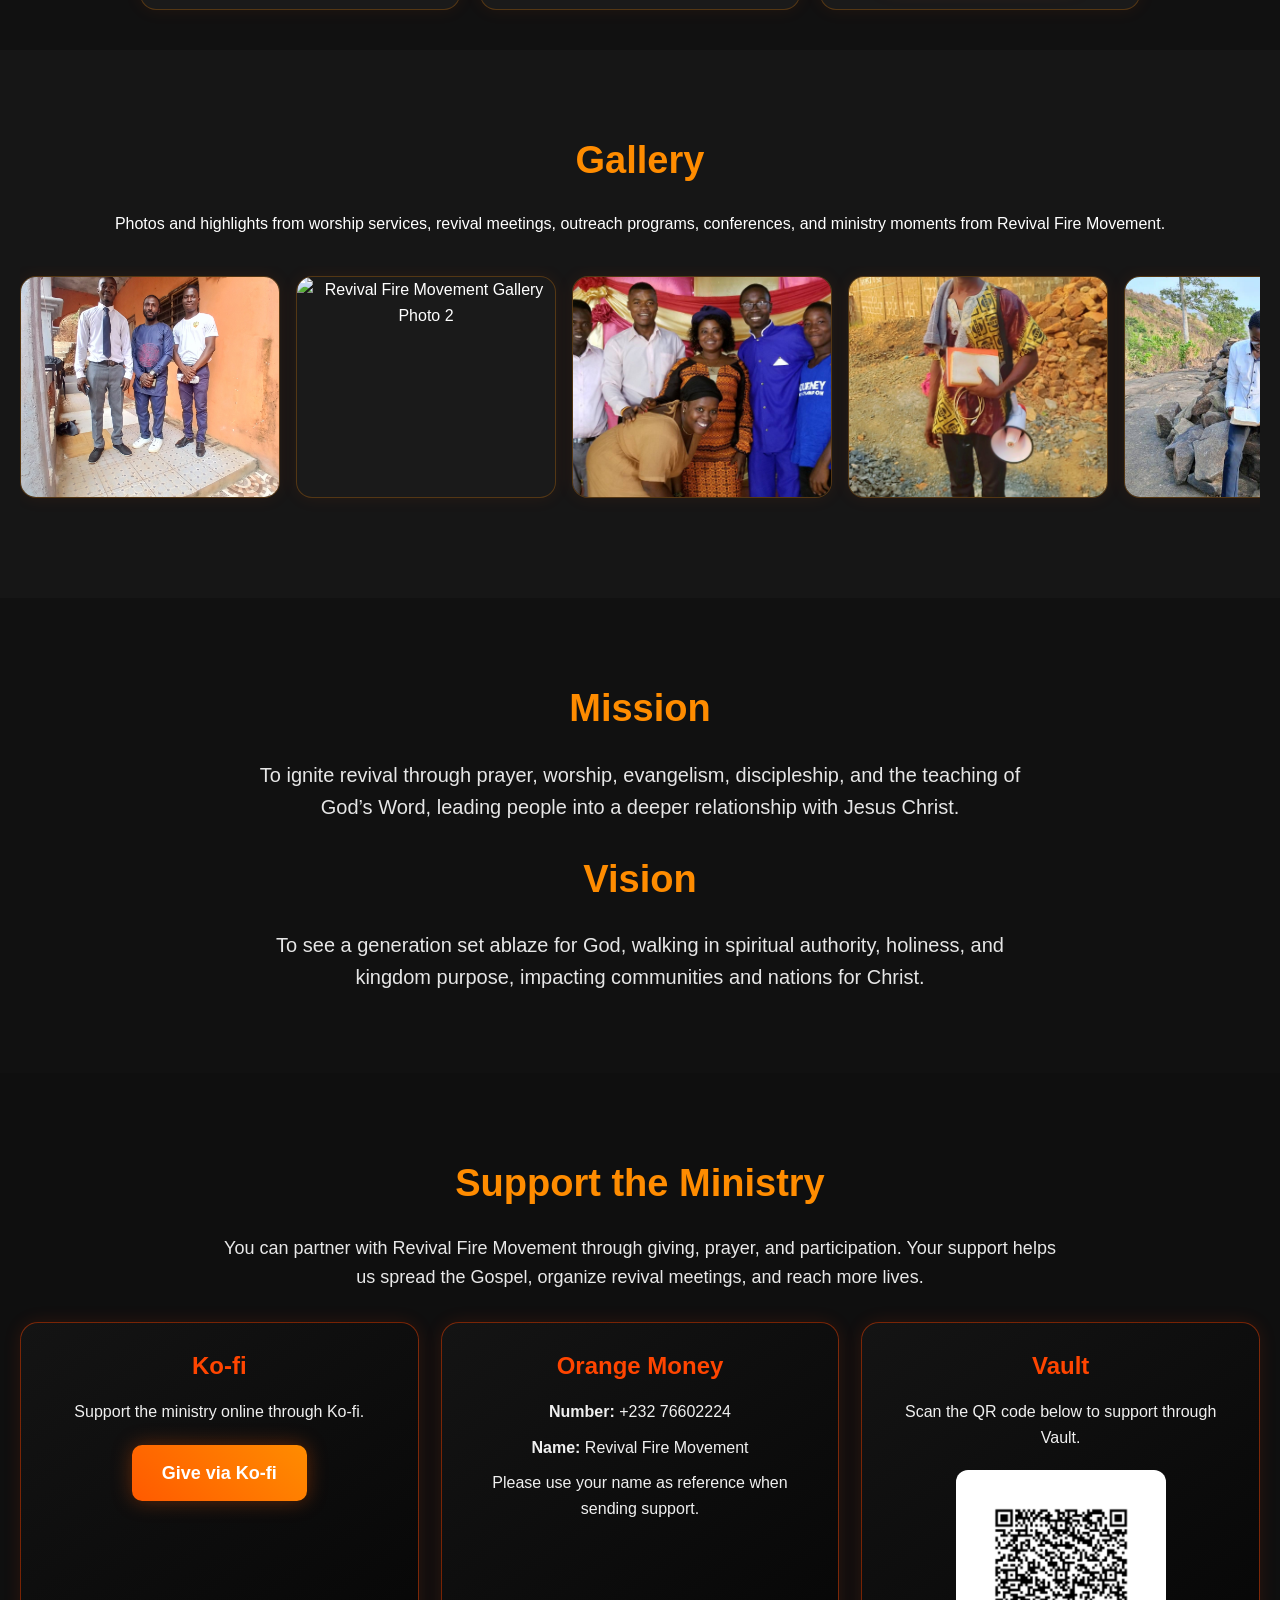
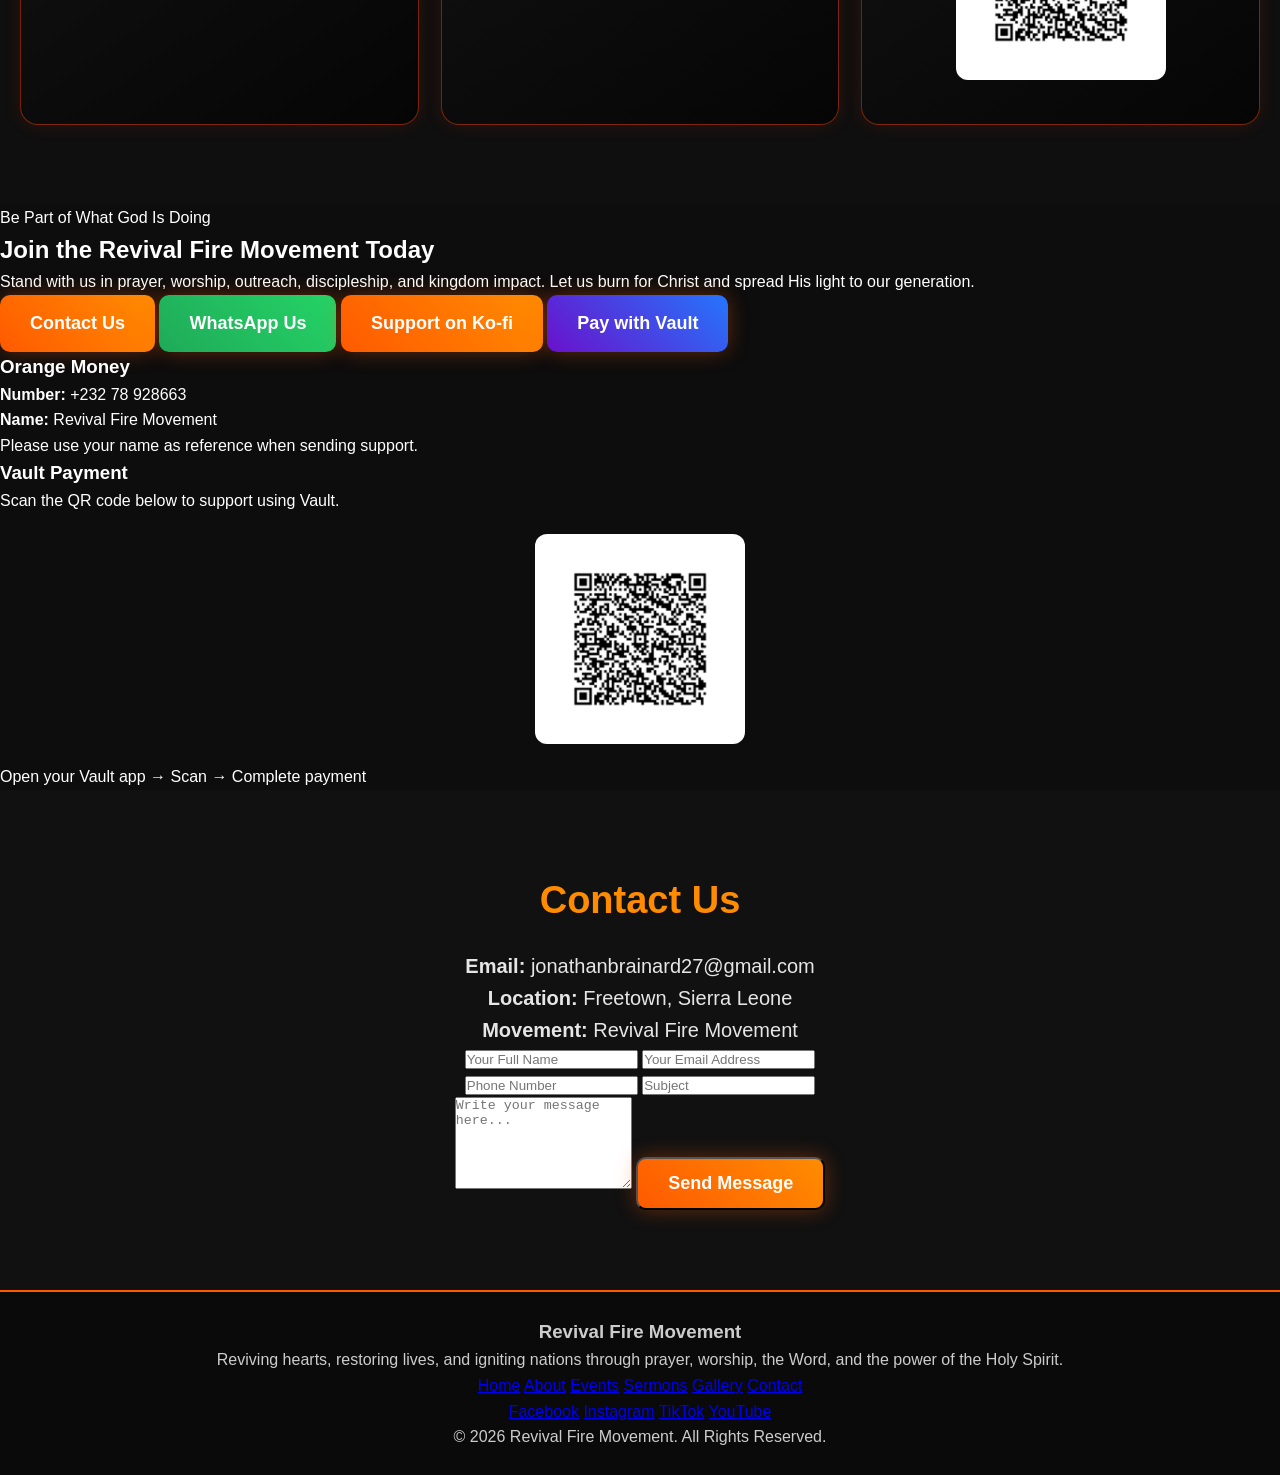
==== commit d227ca9b: "Fix HTML encoding issues in index.html" ====
--- a/index.html
+++ b/index.html
@@ -67,6 +67,7 @@
     <li><a href="#events">Events</a></li>
     <li><a href="#sermons">Sermons</a></li>
     <li><a href="#gallery">Gallery</a></li>
+    <li><a href="#donate">Donate</a></li>
     <li><a href="#contact">Contact</a></li>
   </ul>
 </nav>
--- a/style.css
+++ b/style.css
@@ -1165,3 +1165,72 @@
   margin-left: 8px;
   font-size: 12px;
 }
+
+/* DONATION SECTION */
+.donation-section {
+  padding: 80px 20px;
+  background: #0f0f0f;
+  text-align: center;
+}
+
+.donation-intro {
+  max-width: 850px;
+  margin: 0 auto 30px;
+  color: #e8e8e8;
+  font-size: 18px;
+}
+
+.donation-grid {
+  display: grid;
+  grid-template-columns: repeat(auto-fit, minmax(260px, 1fr));
+  gap: 22px;
+  margin-top: 30px;
+}
+
+.donation-card {
+  background: linear-gradient(145deg, #141414, #050505);
+  border: 1px solid rgba(255, 69, 0, 0.45);
+  border-radius: 18px;
+  padding: 24px;
+  box-shadow: 0 0 18px rgba(255, 69, 0, 0.12);
+  transition: 0.3s ease;
+}
+
+.donation-card:hover {
+  transform: translateY(-6px);
+  box-shadow: 0 0 24px rgba(255, 69, 0, 0.24);
+}
+
+.donation-card h3 {
+  color: #ff4500;
+  margin-bottom: 14px;
+  font-size: 24px;
+}
+
+.donation-card p {
+  color: #f0f0f0;
+  line-height: 1.6;
+  margin-bottom: 10px;
+}
+
+.donation-card .btn {
+  margin-top: 10px;
+}
+
+@media (max-width: 480px) {
+  .donation-section {
+    padding: 55px 14px;
+  }
+
+  .donation-intro {
+    font-size: 16px;
+  }
+
+  .donation-card {
+    padding: 18px;
+  }
+
+  .donation-card h3 {
+    font-size: 21px;
+  }
+}
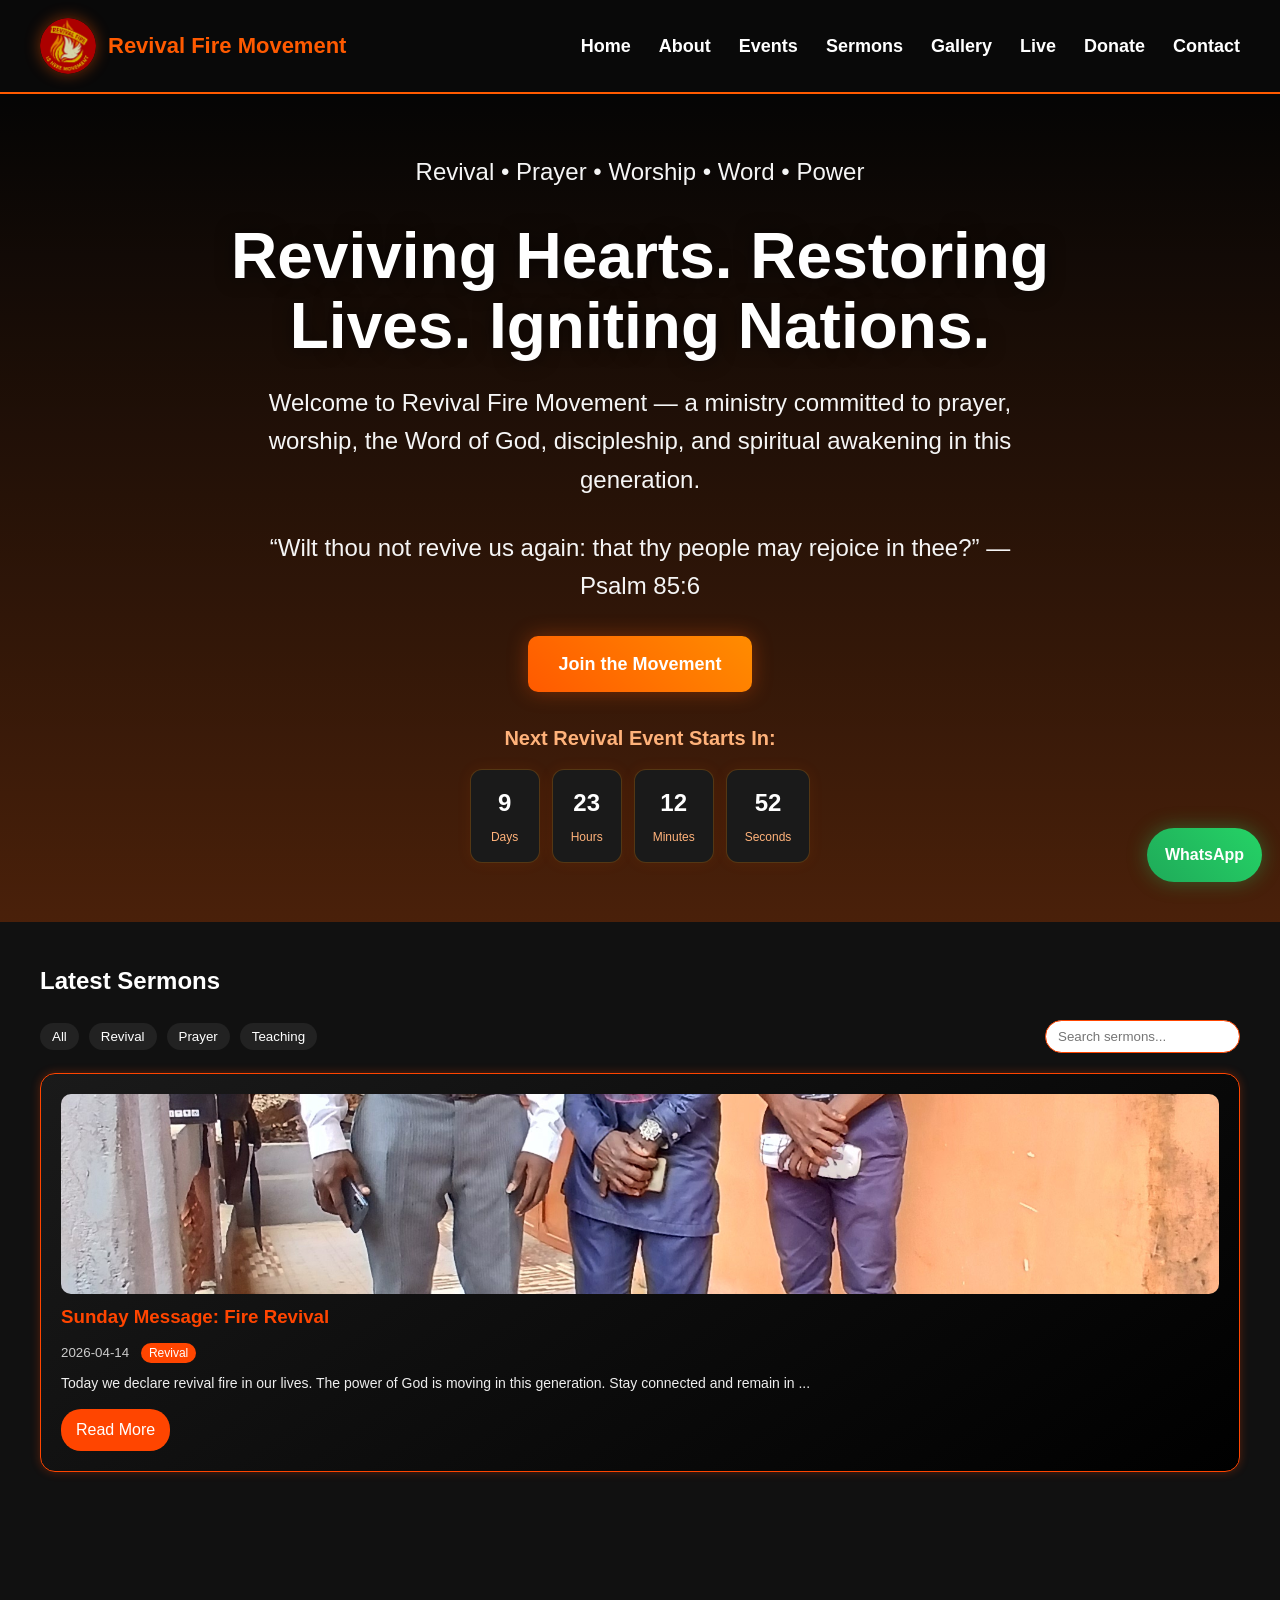
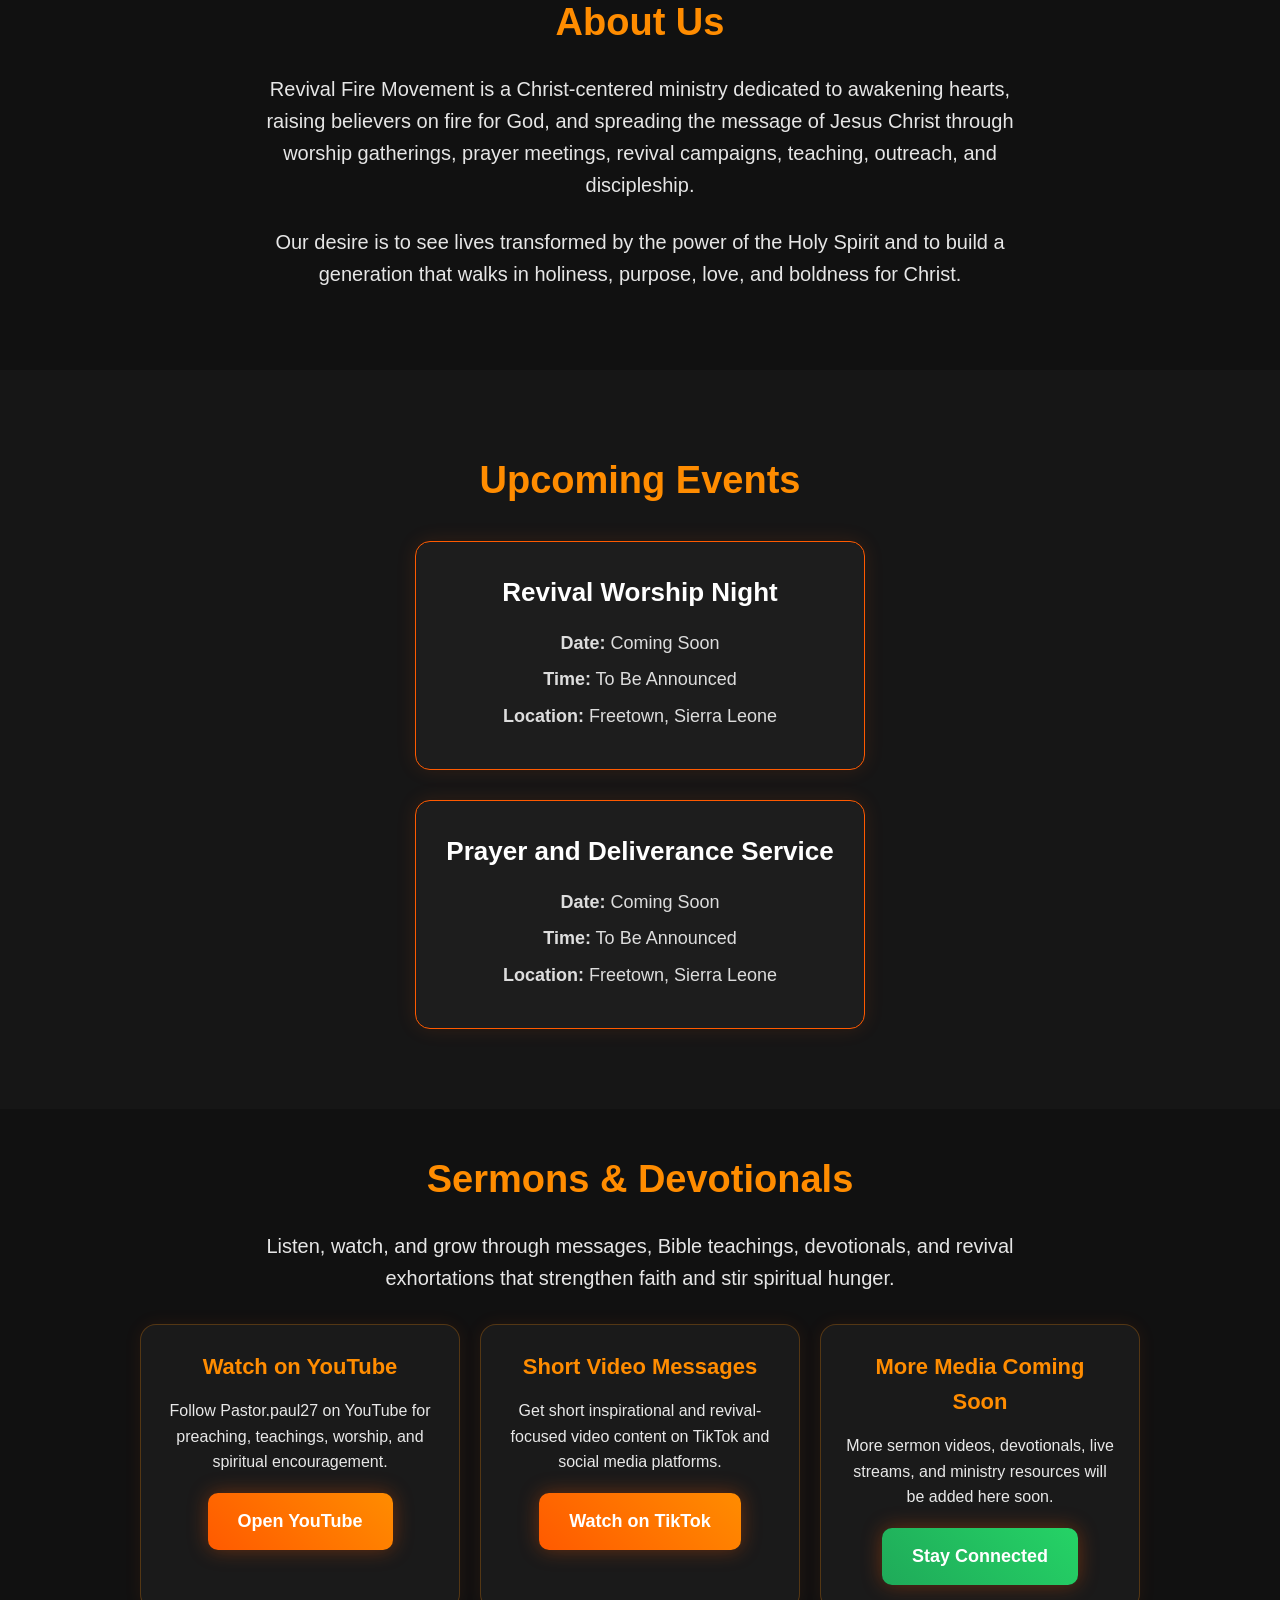
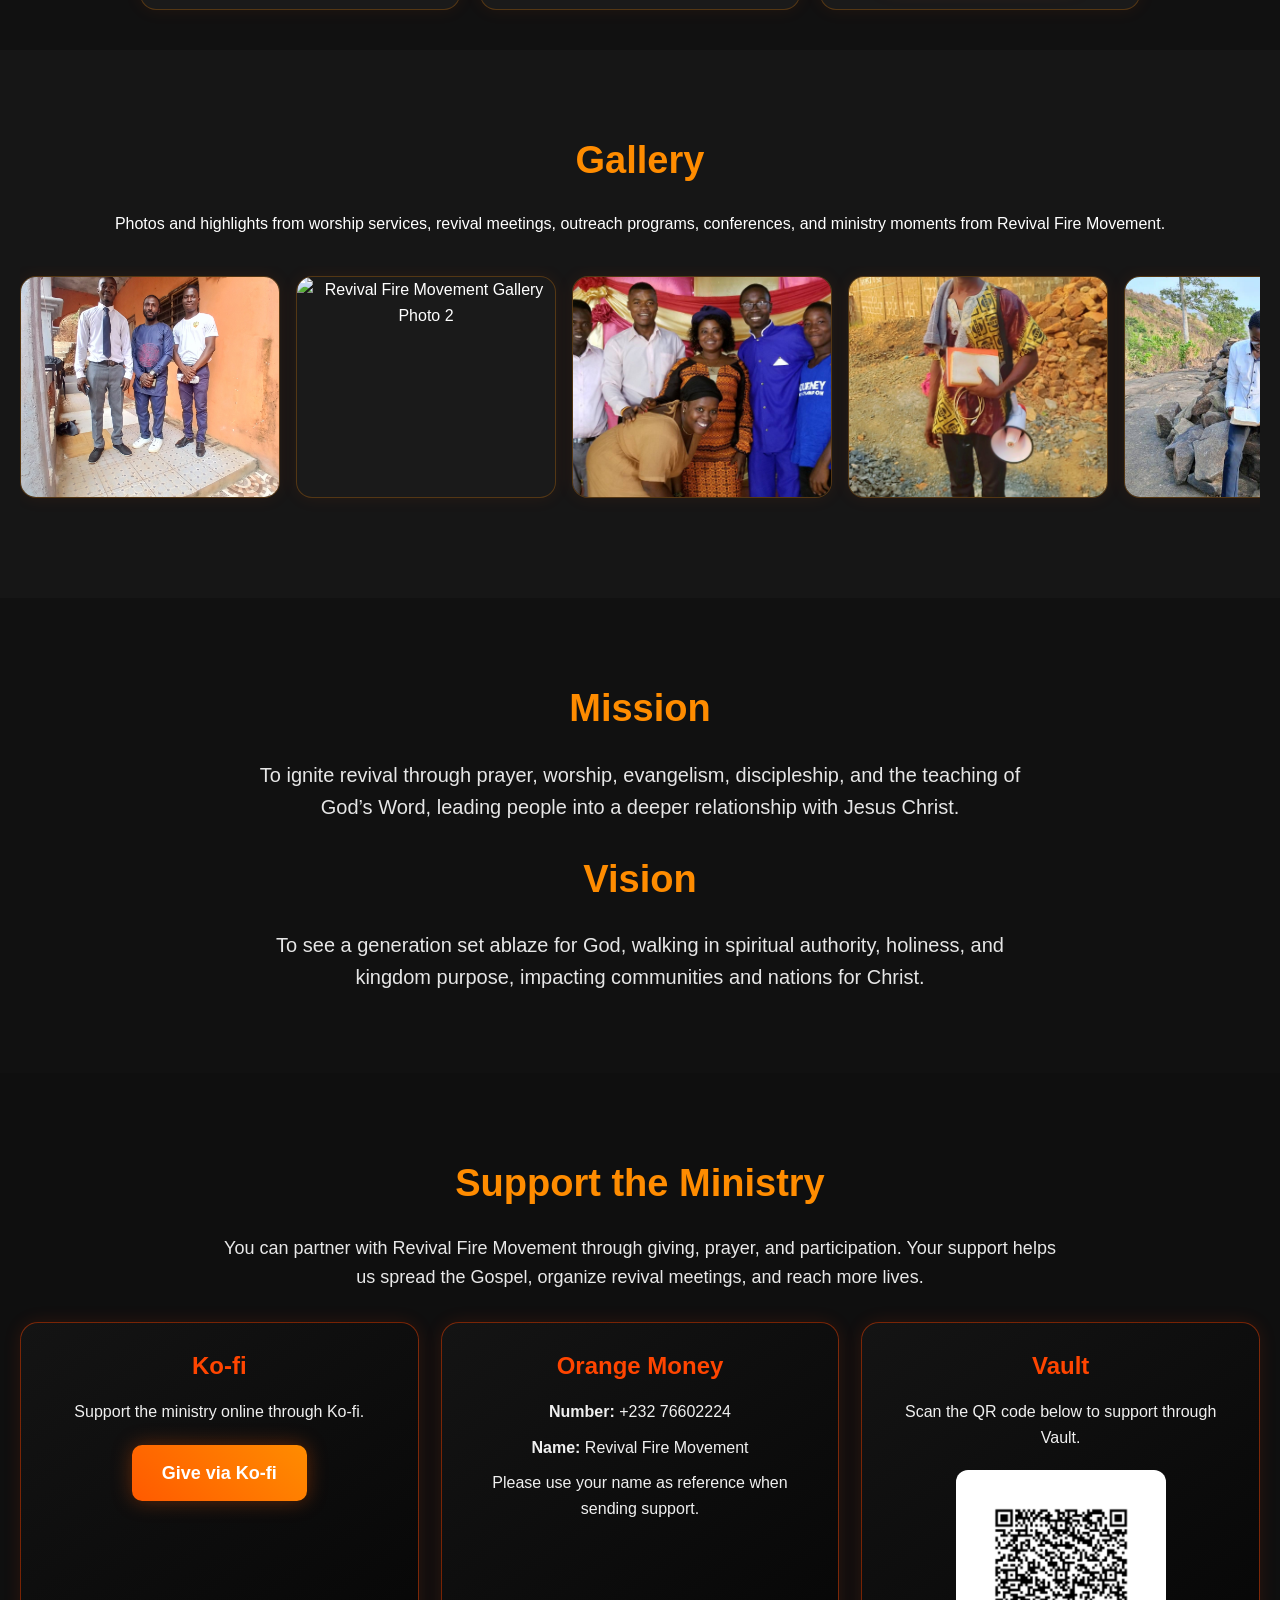
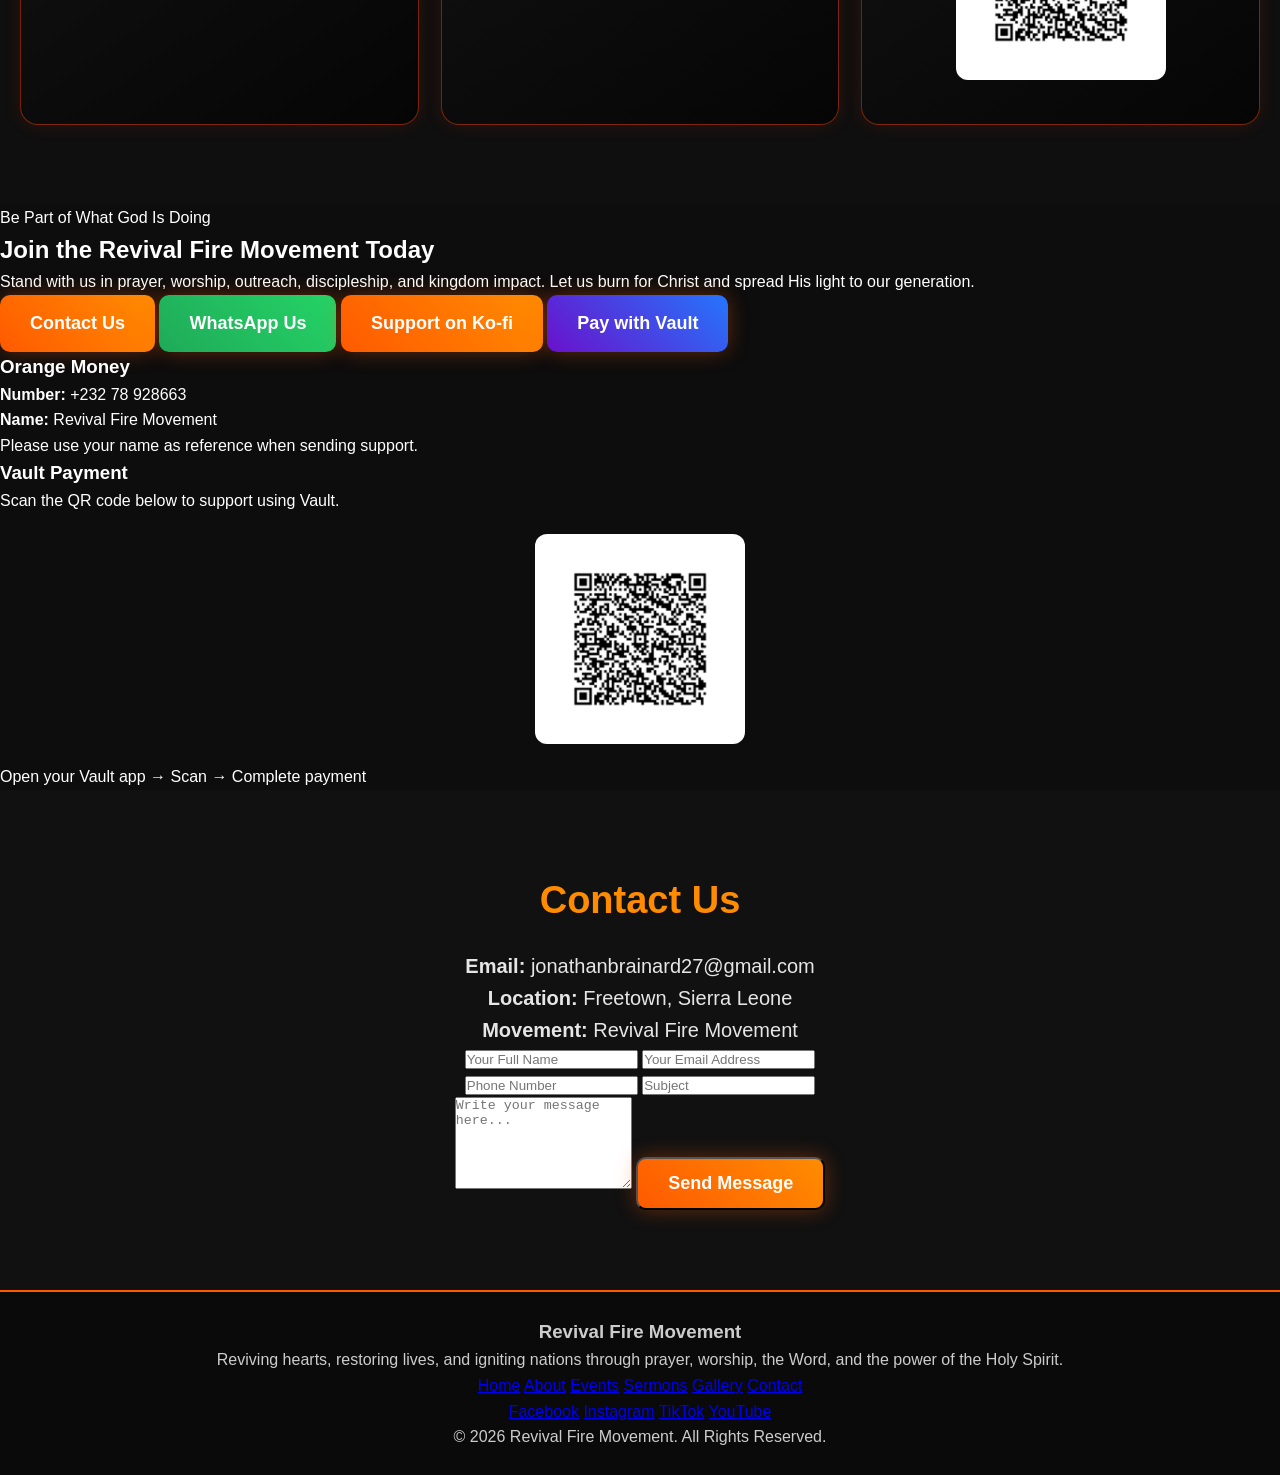
==== commit 9717f37e: "Update print statement from 'Hello' to 'Goodbye'" ====
--- a/index.html
+++ b/index.html
@@ -67,6 +67,7 @@
     <li><a href="#events">Events</a></li>
     <li><a href="#sermons">Sermons</a></li>
     <li><a href="#gallery">Gallery</a></li>
+    <li><a href="live.html">Live</a></li>
     <li><a href="#donate">Donate</a></li>
     <li><a href="#contact">Contact</a></li>
   </ul>
--- a/style.css
+++ b/style.css
@@ -1234,3 +1234,110 @@
     font-size: 21px;
   }
 }
+
+/* LIVE STREAMING PAGE */
+.live-page {
+  min-height: 100vh;
+  background: #090909;
+  color: #ffffff;
+  padding: 120px 20px 60px;
+}
+
+.live-container {
+  max-width: 1100px;
+  margin: 0 auto;
+  text-align: center;
+}
+
+.live-intro {
+  max-width: 850px;
+  margin: 20px auto;
+  font-size: 18px;
+  color: #e8e8e8;
+}
+
+.live-status {
+  display: inline-flex;
+  align-items: center;
+  gap: 10px;
+  margin: 20px 0 30px;
+  padding: 10px 18px;
+  border-radius: 999px;
+  background: #1a1a1a;
+  border: 1px solid rgba(255, 69, 0, 0.35);
+}
+
+.status-dot {
+  width: 12px;
+  height: 12px;
+  border-radius: 50%;
+  background: red;
+  box-shadow: 0 0 10px red;
+}
+
+.live-video-box {
+  margin: 30px auto;
+  max-width: 950px;
+  border-radius: 18px;
+  overflow: hidden;
+  border: 1px solid rgba(255, 69, 0, 0.35);
+  box-shadow: 0 0 20px rgba(255, 69, 0, 0.15);
+}
+
+.live-info-grid {
+  display: grid;
+  grid-template-columns: repeat(auto-fit, minmax(260px, 1fr));
+  gap: 22px;
+  margin-top: 35px;
+}
+
+.live-card {
+  background: linear-gradient(145deg, #151515, #050505);
+  border: 1px solid rgba(255, 69, 0, 0.35);
+  border-radius: 18px;
+  padding: 24px;
+  box-shadow: 0 0 18px rgba(255, 69, 0, 0.10);
+}
+
+.live-card h3 {
+  color: #ff4500;
+  margin-bottom: 14px;
+  font-size: 22px;
+}
+
+.live-card p {
+  color: #ededed;
+  margin-bottom: 10px;
+  line-height: 1.6;
+}
+
+.live-card a {
+  color: #ffb27a;
+  text-decoration: none;
+}
+
+.live-card a:hover {
+  color: #ffffff;
+}
+
+.back-home {
+  margin-top: 35px;
+}
+
+@media (max-width: 600px) {
+  .live-page {
+    padding: 110px 14px 50px;
+  }
+
+  .live-intro {
+    font-size: 16px;
+  }
+
+  .live-video-box iframe {
+    height: 240px;
+  }
+
+  .live-card {
+    padding: 18px;
+  }
+}
